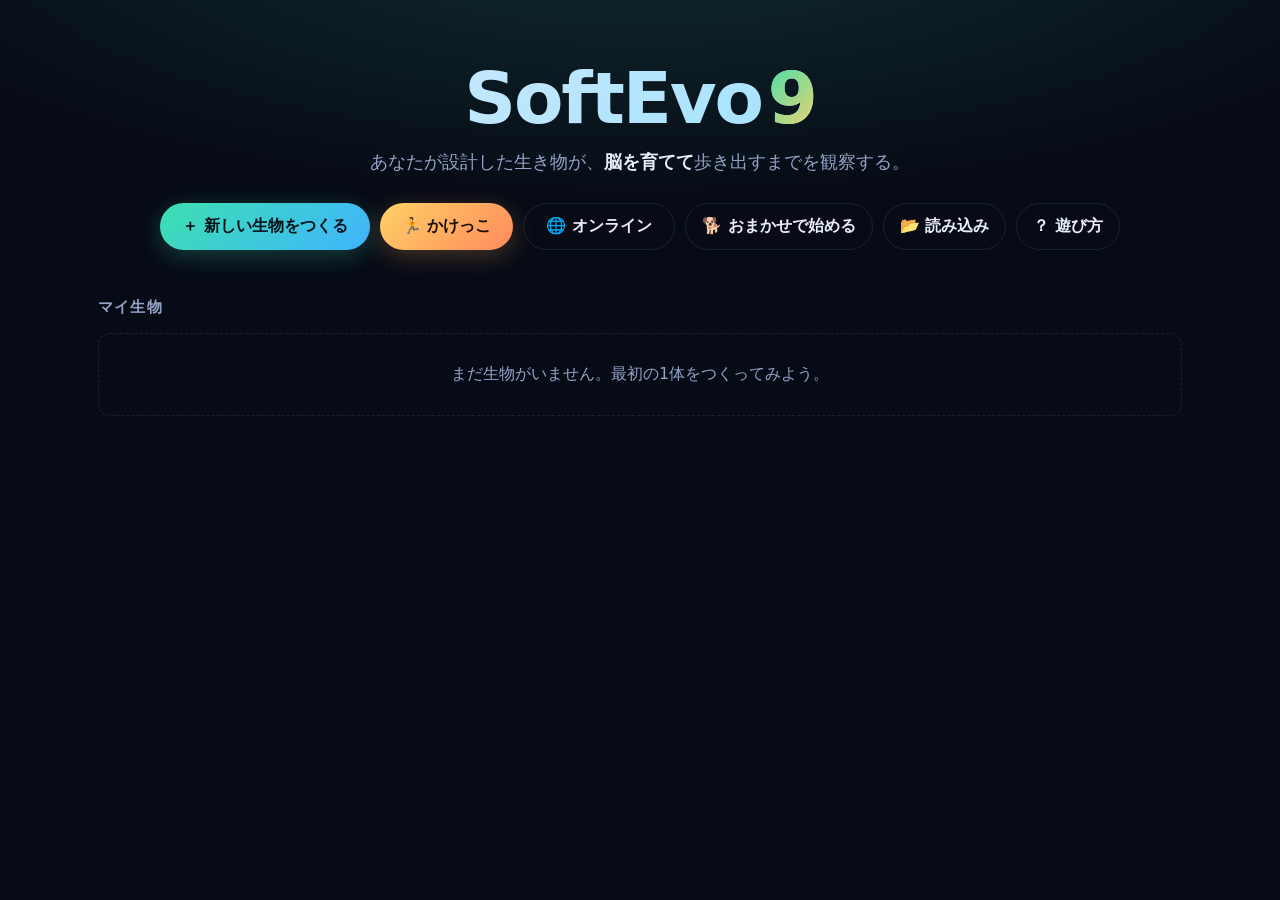
==== index.html @ b3bb11b8 "SoftEvo 9: softevo8 からすもう・つなひきを外し、かけっこだけに - 対戦 (Match)・特訓・昇段戦・受信箱・対戦感覚の入力を削除 - 闘技場はかけっこ専用、オンラインは公開・一" ====
<!doctype html>
<html lang="ja">
<meta charset="utf-8">
<meta name="viewport" content="width=device-width, initial-scale=1">
<title>SoftEvo</title>
<meta http-equiv="refresh" content="0; url=./softevo9/">
<link rel="canonical" href="./softevo9/">
<body style="background:#070b16;color:#e8eefc;font-family:system-ui,sans-serif;display:grid;place-items:center;min-height:100vh;margin:0">
<p><a href="./softevo9/" style="color:#3de0b0">SoftEvo 9 を開く →</a></p>
</body>
</html>
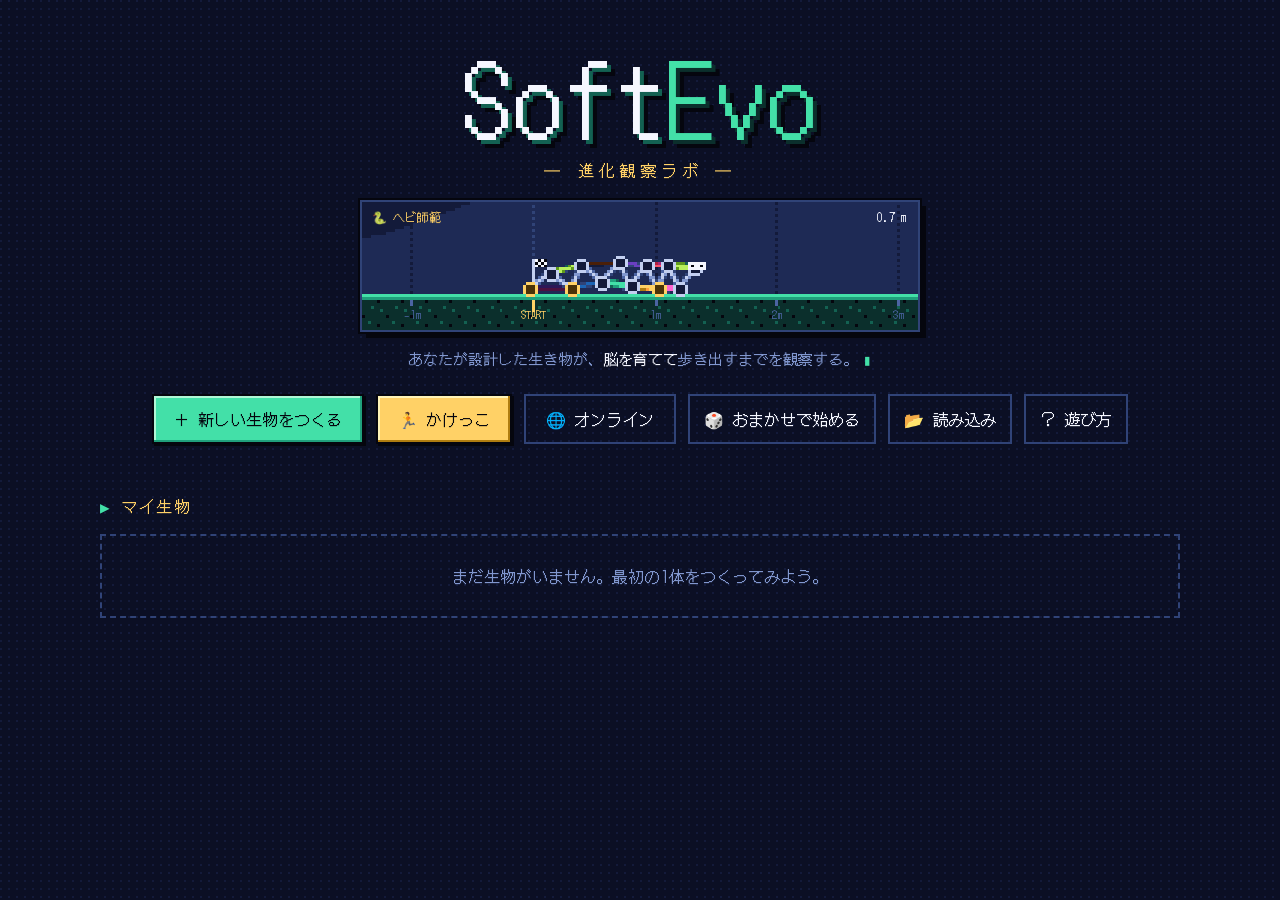
==== commit 43f23c94: "SoftEvo: ドット絵のレトロなゲームに作り替え、リポジトリ直下へ 見た目 - 独自の36色パレット (紺9段 + ティール・金・橙・青・桃・紫・赤・若草の明暗) - キャンバスは低解像度で描いて" ====
--- a/index.html
+++ b/index.html
@@ -1,11 +1,229 @@
-<!doctype html>
+<!DOCTYPE html>
 <html lang="ja">
-<meta charset="utf-8">
-<meta name="viewport" content="width=device-width, initial-scale=1">
-<title>SoftEvo</title>
-<meta http-equiv="refresh" content="0; url=./softevo9/">
-<link rel="canonical" href="./softevo9/">
-<body style="background:#070b16;color:#e8eefc;font-family:system-ui,sans-serif;display:grid;place-items:center;min-height:100vh;margin:0">
-<p><a href="./softevo9/" style="color:#3de0b0">SoftEvo 9 を開く →</a></p>
+<head>
+<meta charset="UTF-8">
+<meta name="viewport" content="width=device-width, initial-scale=1.0, viewport-fit=cover">
+<meta name="apple-mobile-web-app-capable" content="yes">
+<meta name="apple-mobile-web-app-status-bar-style" content="black">
+<meta name="theme-color" content="#0b0f24">
+<meta name="description" content="自分で設計した軟体生物が、ニューラルネットワークの脳を進化させて歩き出すまでを観察するシミュレータ">
+<title>SoftEvo — 進化観察ラボ</title>
+<link rel="manifest" href="manifest.json">
+<link rel="icon" href="icons/icon-192.png">
+<link rel="apple-touch-icon" href="icons/icon-192.png">
+<link rel="stylesheet" href="fonts/dotgothic16.css">
+<link rel="stylesheet" href="style.css">
+</head>
+<body data-screen="home">
+
+<!-- ═══════════════ ホーム ═══════════════ -->
+<div id="screen-home" class="screen active">
+  <header class="hero">
+    <h1 class="logo" aria-label="SoftEvo">Soft<span>Evo</span></h1>
+    <p class="logo-sub">― 進化観察ラボ ―</p>
+    <div class="home-demo"><canvas id="home-demo" aria-hidden="true"></canvas></div>
+    <p class="tagline">あなたが設計した生き物が、<b>脳を育てて</b>歩き出すまでを観察する。<span class="cursor">▮</span></p>
+    <div class="hero-actions">
+      <button id="btn-new" class="btn primary big">＋ 新しい生物をつくる</button>
+      <button id="btn-arena" class="btn gold big">🏃 かけっこ</button>
+      <button id="btn-online" class="btn ghost big">🌐 オンライン</button>
+      <button id="btn-quick" class="btn ghost">🎲 おまかせで始める</button>
+      <button id="btn-import" class="btn ghost">📂 読み込み</button>
+      <button id="btn-help" class="btn ghost">？ 遊び方</button>
+    </div>
+  </header>
+  <section class="home-list">
+    <h2>マイ生物</h2>
+    <p id="home-empty" class="empty">まだ生物がいません。最初の1体をつくってみよう。</p>
+    <div id="run-list" class="run-grid"></div>
+  </section>
+</div>
+
+<!-- ═══════════════ 設計 ═══════════════ -->
+<div id="screen-build" class="screen">
+  <header class="build-top">
+    <button id="build-home" class="icon-btn" title="ホームへ">←</button>
+    <input id="creature-name" maxlength="16" placeholder="名前" aria-label="生物の名前">
+    <div class="tool-group" id="tools">
+      <button data-tool="node" class="tool active" title="ノード (1)"><i class="ti ti-node"></i>ノード</button>
+      <button data-tool="bone" class="tool" title="骨 (2)"><i class="ti ti-bone"></i>骨</button>
+      <button data-tool="muscle" class="tool" title="筋肉 (3)"><i class="ti ti-muscle"></i>筋肉</button>
+      <button data-tool="erase" class="tool" title="消す (4)"><i class="ti">✕</i>消す</button>
+    </div>
+    <div class="tool-group">
+      <button id="btn-mirror" class="tool toggle active" title="左右対称">⇋<span class="lbl"> 対称</span></button>
+      <button id="btn-undo" class="tool" title="元に戻す">↶</button>
+      <button id="btn-redo" class="tool" title="やり直し">↷</button>
+      <button id="btn-fit" class="tool" title="全体表示">⤢</button>
+      <button id="btn-clear" class="tool" title="全消去">🗑</button>
+    </div>
+  </header>
+  <main class="build-main">
+    <canvas id="build-canvas"></canvas>
+    <div id="presets" class="presets"><span class="presets-label">プリセット</span></div>
+    <div id="build-hint" class="hint"></div>
+  </main>
+  <footer class="build-bottom">
+    <div class="build-left">
+      <div id="build-stats" class="build-stats"></div>
+      <div id="build-error" class="build-error"></div>
+    </div>
+    <details id="build-settings">
+      <summary>⚙ 進化の設定</summary>
+      <div id="build-settings-body" class="settings-body"></div>
+    </details>
+    <button id="btn-preview" class="btn ghost">🫨 試運転</button>
+    <button id="btn-evolve" class="btn primary big">▶ 進化スタート</button>
+  </footer>
+</div>
+
+<!-- ═══════════════ 進化ラボ ═══════════════ -->
+<div id="screen-lab" class="screen">
+  <header class="lab-top">
+    <button id="lab-home" class="icon-btn" title="保存してホームへ">🏠</button>
+    <div class="lab-title"><span id="lab-name"></span><small id="lab-sub"></small></div>
+    <div class="lab-stats">
+      <div class="stat"><b id="st-gen">0</b><small>世代</small></div>
+      <div class="stat gold"><b id="st-best">—</b><small id="st-best-label">最高記録</small></div>
+      <div class="stat"><b id="st-rate">—</b><small>世代/分</small></div>
+    </div>
+    <div class="seg" id="evo-mode" role="group" aria-label="進化の速さ">
+      <button data-mode="pause" title="一時停止 (Space)"><svg width="12" height="12" viewBox="0 0 12 12" aria-label="一時停止"><rect x="2" y="1" width="3" height="10" rx="1" fill="currentColor"/><rect x="7" y="1" width="3" height="10" rx="1" fill="currentColor"/></svg></button>
+      <button data-mode="watch" class="active" title="1世代ずつ再生と同期">▶<span class="lbl"> 観察</span></button>
+      <button data-mode="fast" title="裏で全力で進化">⏩<span class="lbl"> 高速</span></button>
+    </div>
+    <button id="lab-save" class="icon-btn" title="保存">💾</button>
+    <div class="menu-wrap">
+      <button id="lab-menu" class="icon-btn" title="メニュー">⋯</button>
+      <div id="lab-menu-pop" class="menu hidden">
+        <button id="m-rename">✎ 名前を変更</button>
+        <button id="m-edit">🔧 この体を改造して新しい実験</button>
+        <button id="m-export">⤓ ファイルに書き出し</button>
+        <button id="m-help">？ 遊び方</button>
+      </div>
+    </div>
+  </header>
+  <div id="evo-state" class="evo-state"></div>
+
+  <main class="lab-grid">
+    <section class="panel theater-panel">
+      <div class="th-stage">
+        <canvas id="theater"></canvas>
+        <div class="th-caption">
+          <div><span id="th-title">進化の準備中…</span> <span id="th-chip" class="chip hidden"></span></div>
+          <small id="th-sub"></small>
+          <button id="th-latest" class="latest-btn hidden"></button>
+        </div>
+        <div id="event-feed" class="event-feed"></div>
+        <div id="th-result" class="th-result"></div>
+        <div id="knock-badge" class="knock-badge hidden"><span></span><button>元に戻す</button></div>
+        <div class="th-progress"><div id="th-bar"></div></div>
+      </div>
+      <div class="th-controls">
+        <div class="seg small" id="view-mode">
+          <button data-view="live" class="active" title="常に最新のチャンピオン">最新</button>
+          <button data-view="pinned" title="推移グラフや物語で選んだ世代をくり返す">選択</button>
+          <button data-view="parade" title="節目の世代を並べて同時に走らせる">パレード</button>
+        </div>
+        <div class="seg small" id="play-speed">
+          <button data-speed="0.25" title="スロー">¼×</button>
+          <button data-speed="1" class="active">1×</button>
+          <button data-speed="2">2×</button>
+          <button data-speed="4">4×</button>
+        </div>
+        <button id="btn-ghosts" class="tool small toggle active" title="同世代のライバルを表示">👻</button>
+        <button id="btn-replay" class="tool small" title="最初から再生">↺</button>
+      </div>
+    </section>
+
+    <section class="panel brain-panel">
+      <div class="panel-head">
+        <h3>🧠 脳</h3>
+        <small id="brain-sub"></small>
+        <div class="seg small" id="brain-mode">
+          <button data-bm="activity" class="active">活動</button>
+          <button data-bm="weights">重み</button>
+          <button data-bm="mutation">変異</button>
+        </div>
+        <button id="brain-expand" class="tool small" title="拡大">⤢</button>
+      </div>
+      <div class="brain-wrap">
+        <canvas id="brain"></canvas>
+        <div id="neuron-card" class="neuron-card hidden">
+          <div class="nc-head"><b id="nc-title"></b><span id="nc-val" class="nc-val"></span><button id="nc-close" class="x">✕</button></div>
+          <canvas id="nc-spark"></canvas>
+          <p id="nc-desc"></p>
+          <div id="nc-links" class="nc-links"></div>
+          <button id="nc-knock" class="btn small danger-outline">🔪 ノックアウト</button>
+        </div>
+      </div>
+      <div id="brain-note" class="panel-note"></div>
+    </section>
+
+    <section class="panel tabs-panel">
+      <nav class="tabs">
+        <button data-tab="timeline" class="active">📈<span> 推移</span></button>
+        <button data-tab="gait">🎼<span> 歩容</span></button>
+        <button data-tab="clades">🌳<span> 系統</span></button>
+        <button data-tab="journal">📜<span> 物語</span></button>
+        <button data-tab="env">🌍<span> 環境</span></button>
+      </nav>
+      <div class="tab-body">
+        <div data-pane="timeline" class="pane active"><canvas id="timeline"></canvas></div>
+        <div data-pane="gait" class="pane"><canvas id="gait"></canvas></div>
+        <div data-pane="clades" class="pane"><canvas id="clades"></canvas></div>
+        <div data-pane="journal" class="pane scroll"><ol id="journal" class="journal"></ol></div>
+        <div data-pane="env" class="pane scroll" id="env-pane"></div>
+      </div>
+    </section>
+  </main>
+</div>
+
+<!-- ═══════════════ かけっこ ═══════════════ -->
+<div id="screen-arena" class="screen">
+  <header class="lab-top arena-top">
+    <button id="arena-home" class="icon-btn" title="ホームへ">←</button>
+    <div class="lab-title"><span>🏃 かけっこ</span><small id="arena-desc">同じ条件で横一列に並んで走る。体の設計と脳の完成度がそのまま出る。最大6体</small></div>
+  </header>
+  <main class="arena-grid">
+    <section class="panel arena-stage">
+      <div class="th-stage">
+        <canvas id="arena-canvas"></canvas>
+      </div>
+      <div class="arena-controls">
+        <button id="arena-start" class="btn primary">▶ スタート</button>
+        <div class="seg small" id="arena-speed">
+          <button data-speed="0.25" title="スロー">¼×</button>
+          <button data-speed="1" class="active">1×</button>
+          <button data-speed="2">2×</button>
+          <button data-speed="4">4×</button>
+        </div>
+        <button id="arena-ghosts" class="tool small toggle active" title="ほかのレーンの生物をゴーストで重ねる">👻</button>
+      </div>
+    </section>
+    <section class="panel arena-side">
+      <div class="panel-head"><h3>出場者</h3></div>
+      <div class="arena-side-body">
+        <div id="arena-entrants" class="entrants"></div>
+        <div id="arena-options"></div>
+        <div id="arena-result" class="arena-result"></div>
+      </div>
+    </section>
+  </main>
+</div>
+
+<!-- ═══════════════ オンライン ═══════════════ -->
+<div id="screen-online" class="screen">
+  <header class="lab-top online-top">
+    <button id="online-home" class="icon-btn" title="ホームへ">←</button>
+    <div class="lab-title"><span>🌐 オンライン</span><small>生物を公開して、みんなで一緒に走る</small></div>
+    <button id="online-name" class="btn ghost small"></button>
+    <button id="online-refresh" class="icon-btn" title="更新">↻</button>
+  </header>
+  <main id="online-body" class="online-body"></main>
+</div>
+
+<div id="toast" role="status"></div>
+<script type="module" src="js/app.js"></script>
 </body>
 </html>
--- a/fonts/dotgothic16.css
+++ b/fonts/dotgothic16.css
@@ -0,0 +1,985 @@
+/* DotGothic16 (SIL Open Font License 1.1 / fonts/OFL-DotGothic16.txt) — @fontsource/dotgothic16 から。必要な文字の分だけ読み込まれる */
+@font-face {
+  font-family: 'DotGothic16';
+  font-style: normal;
+  font-display: block;
+  font-weight: 400;
+  src: url(./dotgothic16-0-400-normal.woff2) format('woff2');
+  unicode-range: U+25ee8,U+25f23,U+25f5c,U+25fd4,U+25fe0,U+25ffb,U+2600c,U+26017,U+26060,U+260ed,U+26222,U+2626a,U+26270,U+26286,U+2634c,U+26402,U+2667e,U+266b0,U+2671d,U+268dd,U+268ea,U+26951,U+2696f,U+26999,U+269dd,U+26a1e,U+26a58,U+26a8c,U+26ab7,U+26aff,U+26c29,U+26c73,U+26c9e,U+26cdd,U+26e40,U+26e65,U+26f94,U+26ff6-26ff8,U+270f4,U+2710d,U+27139,U+273da-273db,U+273fe,U+27410,U+27449,U+27614-27615,U+27631,U+27684,U+27693,U+2770e,U+27723,U+27752,U+278b2,U+27985,U+279b4,U+27a84,U+27bb3,U+27bbe,U+27bc7,U+27c3c,U+27cb8,U+27d73,U+27da0,U+27e10,U+27eaf,U+27fb7,U+2808a,U+280bb,U+28277,U+28282,U+282f3,U+283cd,U+2840c,U+28455,U+284dc,U+2856b,U+285c8-285c9,U+286d7,U+286fa,U+28946,U+28949,U+2896b,U+28987-28988,U+289ba-289bb,U+28a1e,U+28a29,U+28a43,U+28a71,U+28a99,U+28acd,U+28add,U+28ae4,U+28bc1,U+28bef,U+28cdd,U+28d10,U+28d71,U+28dfb,U+28e0f,U+28e17,U+28e1f,U+28e36,U+28e89,U+28eeb,U+28ef6,U+28f32,U+28ff8,U+292a0,U+292b1,U+29490,U+295cf,U+2967f,U+296f0,U+29719,U+29750,U+29810,U+298c6,U+29a72,U+29d4b,U+29ddb,U+29e15,U+29e3d,U+29e49,U+29e8a,U+29ec4,U+29edb,U+29ee9,U+29fce,U+29fd7,U+2a01a,U+2a02f,U+2a082,U+2a0f9,U+2a190,U+2a2b2,U+2a38c,U+2a437,U+2a5f1,U+2a602,U+2a61a,U+2a6b2,U+2a9e6,U+2b746,U+2b751,U+2b753,U+2b75a,U+2b75c,U+2b765,U+2b776-2b777,U+2b77c,U+2b782,U+2b789,U+2b78b,U+2b78e,U+2b794,U+2b7ac,U+2b7af,U+2b7bd,U+2b7c9,U+2b7cf,U+2b7d2,U+2b7d8,U+2b7f0,U+2b80d,U+2b817,U+2b81a,U+2d544,U+2e278,U+2e569,U+2e6ea,U+2f804,U+2f80f,U+2f815,U+2f818,U+2f81a,U+2f822,U+2f828,U+2f82c,U+2f833,U+2f83f,U+2f846,U+2f852,U+2f862,U+2f86d,U+2f873,U+2f877,U+2f884,U+2f899-2f89a,U+2f8a6,U+2f8ac,U+2f8b2,U+2f8b6,U+2f8d3,U+2f8db-2f8dc,U+2f8e1,U+2f8e5,U+2f8ea,U+2f8ed,U+2f8fc,U+2f903,U+2f90b,U+2f90f,U+2f91a,U+2f920-2f921,U+2f945,U+2f947,U+2f96c,U+2f995,U+2f9d0,U+2f9de-2f9df,U+2f9f4;
+}
+@font-face {
+  font-family: 'DotGothic16';
+  font-style: normal;
+  font-display: block;
+  font-weight: 400;
+  src: url(./dotgothic16-1-400-normal.woff2) format('woff2');
+  unicode-range: U+1f235-1f23b,U+1f240-1f248,U+1f250-1f251,U+2000b,U+20089-2008a,U+200a2,U+200a4,U+200b0,U+200f5,U+20158,U+201a2,U+20213,U+2032b,U+20371,U+20381,U+203f9,U+2044a,U+20509,U+2053f,U+205b1,U+205d6,U+20611,U+20628,U+206ec,U+2074f,U+207c8,U+20807,U+2083a,U+208b9,U+2090e,U+2097c,U+20984,U+2099d,U+20a64,U+20ad3,U+20b1d,U+20b9f,U+20bb7,U+20d45,U+20d58,U+20de1,U+20e64,U+20e6d,U+20e95,U+20f5f,U+21201,U+2123d,U+21255,U+21274,U+2127b,U+212d7,U+212e4,U+212fd,U+2131b,U+21336,U+21344,U+213c4,U+2146d-2146e,U+215d7,U+21647,U+216b4,U+21706,U+21742,U+218bd,U+219c3,U+21a1a,U+21c56,U+21d2d,U+21d45,U+21d62,U+21d78,U+21d92,U+21d9c,U+21da1,U+21db7,U+21de0,U+21e33-21e34,U+21f1e,U+21f76,U+21ffa,U+2217b,U+22218,U+2231e,U+223ad,U+22609,U+226f3,U+2285b,U+228ab,U+2298f,U+22ab8,U+22b46,U+22b4f-22b50,U+22ba6,U+22c1d,U+22c24,U+22de1,U+22e42,U+22feb,U+231b6,U+231c3-231c4,U+231f5,U+23372,U+233cc,U+233d0,U+233d2-233d3,U+233d5,U+233da,U+233df,U+233e4,U+233fe,U+2344a-2344b,U+23451,U+23465,U+234e4,U+2355a,U+23594,U+235c4,U+23638-2363a,U+23647,U+2370c,U+2371c,U+2373f,U+23763-23764,U+237e7,U+237f1,U+237ff,U+23824,U+2383d,U+23a98,U+23c7f,U+23cbe,U+23cfe,U+23d00,U+23d0e,U+23d40,U+23dd3,U+23df9-23dfa,U+23f7e,U+2404b,U+24096,U+24103,U+241c6,U+241fe,U+242ee,U+243bc,U+243d0,U+24629,U+246a5,U+247f1,U+24896,U+248e9,U+24a4d,U+24b56,U+24b6f,U+24c16,U+24d14,U+24e04,U+24e0e,U+24e37,U+24e6a,U+24e8b,U+24ff2,U+2504a,U+25055,U+25122,U+251a9,U+251cd,U+251e5,U+2521e,U+2524c,U+2542e,U+2548e,U+254d9,U+2550e,U+255a7,U+2567f,U+25771,U+257a9,U+257b4,U+25874,U+259c4,U+259cc,U+259d4,U+25ad7,U+25ae3-25ae4,U+25af1,U+25bb2,U+25c4b,U+25c64,U+25da1,U+25e2e,U+25e56,U+25e62,U+25e65,U+25ec2,U+25ed8;
+}
+@font-face {
+  font-family: 'DotGothic16';
+  font-style: normal;
+  font-display: block;
+  font-weight: 400;
+  src: url(./dotgothic16-2-400-normal.woff2) format('woff2');
+  unicode-range: U+ffd7,U+ffda-ffdc,U+ffe0-ffe2,U+ffe4,U+ffe6,U+ffe8-ffee,U+1f100-1f10c,U+1f110-1f16c,U+1f170-1f1ac,U+1f200-1f202,U+1f210-1f234;
+}
+@font-face {
+  font-family: 'DotGothic16';
+  font-style: normal;
+  font-display: block;
+  font-weight: 400;
+  src: url(./dotgothic16-3-400-normal.woff2) format('woff2');
+  unicode-range: U+fa10,U+fa12-fa6d,U+fb00-fb04,U+fe10-fe19,U+fe30-fe42,U+fe44-fe52,U+fe54-fe66,U+fe68-fe6b,U+ff02,U+ff04,U+ff07,U+ff51,U+ff5b,U+ff5d,U+ff5f-ff60,U+ff66,U+ff69,U+ff87,U+ffa1-ffbe,U+ffc2-ffc7,U+ffca-ffcf,U+ffd2-ffd6;
+}
+@font-face {
+  font-family: 'DotGothic16';
+  font-style: normal;
+  font-display: block;
+  font-weight: 400;
+  src: url(./dotgothic16-4-400-normal.woff2) format('woff2');
+  unicode-range: U+f92d-f959,U+f95b-f9f2,U+f9f4-fa0b,U+fa0e-fa0f;
+}
+@font-face {
+  font-family: 'DotGothic16';
+  font-style: normal;
+  font-display: block;
+  font-weight: 400;
+  src: url(./dotgothic16-5-400-normal.woff2) format('woff2');
+  unicode-range: U+9e8b-9e8c,U+9e8e-9e8f,U+9e91-9e92,U+9e95-9e96,U+9e98,U+9e9b,U+9e9d-9e9e,U+9ea4-9ea5,U+9ea8-9eaa,U+9eac-9eb0,U+9eb3-9eb5,U+9eb8,U+9ebc-9ebf,U+9ec3,U+9ec6,U+9ec8,U+9ecb-9ecd,U+9ecf-9ed1,U+9ed4-9ed5,U+9ed8,U+9edb-9ee0,U+9ee4-9ee5,U+9ee7-9ee8,U+9eec-9ef2,U+9ef4-9ef9,U+9efb-9eff,U+9f02-9f03,U+9f07-9f09,U+9f0e-9f12,U+9f14-9f17,U+9f19-9f1b,U+9f1f-9f22,U+9f26,U+9f2a-9f2c,U+9f2f,U+9f31-9f32,U+9f34,U+9f37,U+9f39-9f3a,U+9f3c-9f3f,U+9f41,U+9f43-9f47,U+9f4a,U+9f4e-9f50,U+9f52-9f58,U+9f5a,U+9f5d-9f61,U+9f63,U+9f66-9f6a,U+9f6c-9f73,U+9f75-9f77,U+9f7a,U+9f7d,U+9f7f,U+9f8f-9f92,U+9f94-9f97,U+9f99,U+9f9c-9fa3,U+9fa5,U+9fb4,U+9fbc-9fc2,U+9fc4,U+9fc6,U+9fcc,U+f900-f92c;
+}
+@font-face {
+  font-family: 'DotGothic16';
+  font-style: normal;
+  font-display: block;
+  font-weight: 400;
+  src: url(./dotgothic16-6-400-normal.woff2) format('woff2');
+  unicode-range: U+9c3e,U+9c41,U+9c43-9c4a,U+9c4e-9c50,U+9c52-9c54,U+9c56,U+9c58,U+9c5a-9c61,U+9c63,U+9c65,U+9c67-9c6b,U+9c6d-9c6e,U+9c70,U+9c72,U+9c75-9c78,U+9c7a-9c7c,U+9ce6-9ce7,U+9ceb-9cec,U+9cf0,U+9cf2,U+9cf6-9cf7,U+9cf9,U+9d02-9d03,U+9d06-9d09,U+9d0b,U+9d0e,U+9d11-9d12,U+9d15,U+9d17-9d18,U+9d1b-9d1f,U+9d23,U+9d26,U+9d2a-9d2c,U+9d2f-9d30,U+9d32-9d34,U+9d3a,U+9d3c-9d3f,U+9d41-9d48,U+9d4a,U+9d50-9d54,U+9d59,U+9d5d-9d65,U+9d69-9d6c,U+9d6f-9d70,U+9d72-9d73,U+9d76-9d77,U+9d7a-9d7c,U+9d7e,U+9d83-9d84,U+9d86-9d87,U+9d89-9d8a,U+9d8d-9d8e,U+9d92-9d93,U+9d95-9d9a,U+9da1,U+9da4,U+9da9-9dac,U+9dae,U+9db1-9db2,U+9db5,U+9db8-9dbd,U+9dbf-9dc4,U+9dc6-9dc7,U+9dc9-9dca,U+9dcf,U+9dd3-9dd7,U+9dd9-9dda,U+9dde-9de0,U+9de3,U+9de5-9de7,U+9de9,U+9deb,U+9ded-9df0,U+9df3-9df4,U+9df8,U+9dfd-9dfe,U+9e02,U+9e07,U+9e0a,U+9e0d-9e0e,U+9e10-9e12,U+9e15-9e16,U+9e19-9e1f,U+9e75,U+9e79-9e7d,U+9e80-9e85,U+9e87-9e88;
+}
+@font-face {
+  font-family: 'DotGothic16';
+  font-style: normal;
+  font-display: block;
+  font-weight: 400;
+  src: url(./dotgothic16-7-400-normal.woff2) format('woff2');
+  unicode-range: U+9ae5-9ae7,U+9ae9,U+9aeb-9aec,U+9aee-9aef,U+9af1-9af5,U+9af7,U+9af9-9afb,U+9afd,U+9aff-9b06,U+9b08-9b09,U+9b0b-9b0e,U+9b10,U+9b12,U+9b16,U+9b18-9b1d,U+9b1f-9b20,U+9b22-9b23,U+9b25-9b2f,U+9b32-9b35,U+9b37,U+9b39-9b3b,U+9b3d,U+9b43-9b44,U+9b48,U+9b4b-9b4f,U+9b51,U+9b55-9b58,U+9b5b,U+9b5e,U+9b61,U+9b63,U+9b65-9b66,U+9b68,U+9b6a-9b6f,U+9b72-9b79,U+9b7f-9b80,U+9b83-9b87,U+9b89-9b8b,U+9b8d,U+9b8f-9b94,U+9b96-9b97,U+9b9a,U+9b9d-9ba0,U+9ba6-9ba7,U+9ba9-9baa,U+9bac,U+9bb0-9bb2,U+9bb4,U+9bb7-9bb9,U+9bbb-9bbc,U+9bbe-9bc1,U+9bc6-9bc8,U+9bca,U+9bce-9bd2,U+9bd4,U+9bd7-9bd8,U+9bdd,U+9bdf,U+9be1-9be5,U+9be7,U+9bea-9beb,U+9bee-9bf3,U+9bf5,U+9bf7-9bfa,U+9bfd,U+9bff-9c00,U+9c02,U+9c04,U+9c06,U+9c08-9c0d,U+9c0f-9c16,U+9c18-9c1e,U+9c21-9c2a,U+9c2d-9c32,U+9c35-9c37,U+9c39-9c3a,U+9c3d;
+}
+@font-face {
+  font-family: 'DotGothic16';
+  font-style: normal;
+  font-display: block;
+  font-weight: 400;
+  src: url(./dotgothic16-8-400-normal.woff2) format('woff2');
+  unicode-range: U+98eb,U+98ed-98ee,U+98f0-98f1,U+98f3,U+98f6,U+9902,U+9907-9909,U+9911-9912,U+9914-9918,U+991a-9922,U+9924,U+9926-9927,U+992b-992c,U+992e,U+9931-9935,U+9939-993e,U+9940-9942,U+9945-9949,U+994b-994e,U+9950-9952,U+9954-9955,U+9958-9959,U+995b-995c,U+995e-9960,U+9963,U+9997-9998,U+999b,U+999d-999f,U+99a3,U+99a5-99a6,U+99a8,U+99ad-99ae,U+99b0-99b2,U+99b5,U+99b9-99ba,U+99bc-99bd,U+99bf,U+99c1,U+99c3,U+99c8-99c9,U+99d1,U+99d3-99d5,U+99d8-99df,U+99e1-99e2,U+99e7,U+99ea-99ee,U+99f0-99f2,U+99f4-99f5,U+99f8-99f9,U+99fb-99fe,U+9a01-9a05,U+9a08,U+9a0a-9a0c,U+9a0f-9a11,U+9a16,U+9a1a,U+9a1e,U+9a20,U+9a22-9a24,U+9a27,U+9a2b,U+9a2d-9a2e,U+9a31,U+9a33,U+9a35-9a38,U+9a3e,U+9a40-9a45,U+9a47,U+9a4a-9a4e,U+9a51-9a52,U+9a54-9a58,U+9a5b,U+9a5d,U+9a5f,U+9a62,U+9a64-9a65,U+9a69-9a6c,U+9aaa,U+9aac-9ab0,U+9ab2,U+9ab4-9ab7,U+9ab9,U+9abb-9ac1,U+9ac3,U+9ac6,U+9ac8,U+9ace-9ad3,U+9ad5-9ad7,U+9adb-9adc,U+9ade-9ae0,U+9ae2-9ae4;
+}
+@font-face {
+  font-family: 'DotGothic16';
+  font-style: normal;
+  font-display: block;
+  font-weight: 400;
+  src: url(./dotgothic16-9-400-normal.woff2) format('woff2');
+  unicode-range: U+971d,U+9721-9724,U+9728,U+972a,U+9730-9731,U+9733,U+9736,U+9738-9739,U+973b,U+973d-973e,U+9741-9744,U+9746-974a,U+974d-974f,U+9751,U+9755,U+9757-9758,U+975a-975c,U+9760-9761,U+9763-9764,U+9766-9768,U+976a-976b,U+976e,U+9771,U+9773,U+9776-977d,U+977f-9781,U+9785-9786,U+9789,U+978b,U+978f-9790,U+9795-9797,U+9799-979a,U+979c,U+979e-97a0,U+97a2-97a3,U+97a6,U+97a8,U+97ab-97ac,U+97ae,U+97b1-97b6,U+97b8-97ba,U+97bc,U+97be-97bf,U+97c1,U+97c3-97ce,U+97d0-97d1,U+97d4,U+97d7-97d9,U+97db-97de,U+97e0-97e1,U+97e4,U+97e6,U+97ed-97ef,U+97f1-97f2,U+97f4-97f8,U+97fa,U+9804,U+9807,U+980a,U+980c-980f,U+9814,U+9816-9817,U+9819-981a,U+981c,U+981e,U+9820-9821,U+9823-9826,U+982b,U+982e-9830,U+9832-9835,U+9837,U+9839,U+983d-983e,U+9844,U+9846-9847,U+984a-984b,U+984f,U+9851-9853,U+9856-9857,U+9859-985b,U+9862-9863,U+9865-9866,U+986a-986c,U+986f-9871,U+9873-9875,U+98aa-98ab,U+98ad-98ae,U+98b0-98b1,U+98b4,U+98b6-98b8,U+98ba-98bc,U+98bf,U+98c2-98c8,U+98cb-98cc,U+98ce,U+98dc,U+98de,U+98e0-98e1,U+98e3,U+98e5-98e7,U+98e9-98ea;
+}
+@font-face {
+  font-family: 'DotGothic16';
+  font-style: normal;
+  font-display: block;
+  font-weight: 400;
+  src: url(./dotgothic16-10-400-normal.woff2) format('woff2');
+  unicode-range: U+944a,U+944c,U+9452-9453,U+9455,U+9459-945c,U+945e-9463,U+9468,U+946a-946b,U+946d-9472,U+9475,U+9477,U+947c-947f,U+9481,U+9483-9485,U+9578-9579,U+957e-957f,U+9582,U+9584,U+9586-9588,U+958a,U+958c-958f,U+9592,U+9594,U+9596,U+9598-9599,U+959d-95a1,U+95a4,U+95a6-95a9,U+95ab-95ad,U+95b1,U+95b4,U+95b6,U+95b9-95bf,U+95c3,U+95c6,U+95c8-95cd,U+95d0-95d6,U+95d9-95da,U+95dc-95e2,U+95e4-95e6,U+95e8,U+961d-961e,U+9621-9622,U+9624-9626,U+9628,U+962c,U+962e-962f,U+9631,U+9633-9634,U+9637-963a,U+963c-963d,U+9641-9642,U+964b-964c,U+964f,U+9652,U+9654,U+9656-9658,U+965c-965f,U+9661,U+9666,U+966a,U+966c,U+966e,U+9672,U+9674,U+9677,U+967b-967c,U+967e-967f,U+9681-9684,U+9689,U+968b,U+968d,U+9691,U+9695-9698,U+969a,U+969d,U+969f,U+96a4-96aa,U+96ae-96b4,U+96b6,U+96b8-96bb,U+96bd,U+96c1,U+96c9-96cb,U+96cd-96ce,U+96d2,U+96d5-96d6,U+96d8-96da,U+96dc-96df,U+96e9,U+96ef,U+96f1,U+96f9-96fa,U+9702-9706,U+9708-9709,U+970d-970f,U+9711,U+9713-9714,U+9716,U+9719-971b;
+}
+@font-face {
+  font-family: 'DotGothic16';
+  font-style: normal;
+  font-display: block;
+  font-weight: 400;
+  src: url(./dotgothic16-11-400-normal.woff2) format('woff2');
+  unicode-range: U+92bc-92bd,U+92bf-92c3,U+92c5-92c8,U+92cb-92d0,U+92d2-92d3,U+92d5,U+92d7-92d9,U+92dc-92dd,U+92df-92e1,U+92e3-92e5,U+92e7-92ea,U+92ec,U+92ee,U+92f0,U+92f2,U+92f7-92fb,U+92ff-9300,U+9302,U+9304,U+9308,U+930d,U+930f-9311,U+9314-9315,U+9318-931a,U+931c-931f,U+9321-9325,U+9327-932b,U+932e,U+9333-9337,U+933a-933b,U+9344,U+9347-934a,U+934d,U+9350-9352,U+9354-9358,U+935a,U+935c,U+935e,U+9360,U+9364-9365,U+9367,U+9369-936d,U+936f-9371,U+9373-9374,U+9376,U+937a,U+937d-9382,U+9388,U+938a-938b,U+938d,U+938f,U+9392,U+9394-9395,U+9397-9398,U+939a-939b,U+939e,U+93a1,U+93a3-93a4,U+93a6,U+93a8-93a9,U+93ab-93ad,U+93b0,U+93b4-93b6,U+93b9-93bb,U+93c1,U+93c3-93cd,U+93d0-93d1,U+93d3,U+93d6-93d9,U+93dc-93df,U+93e2,U+93e4-93e8,U+93f1,U+93f5,U+93f7-93fb,U+93fd,U+9401-9404,U+9407-9409,U+940d-9410,U+9413-9417,U+9419-941a,U+941f,U+9421,U+942b,U+942e-942f,U+9431-9434,U+9436,U+9438,U+943a-943b,U+943d,U+943f,U+9441,U+9443-9445,U+9448;
+}
+@font-face {
+  font-family: 'DotGothic16';
+  font-style: normal;
+  font-display: block;
+  font-weight: 400;
+  src: url(./dotgothic16-12-400-normal.woff2) format('woff2');
+  unicode-range: U+9143,U+9146-914c,U+914f,U+9153,U+9156-915b,U+9161,U+9163-9165,U+9167,U+9169,U+916d,U+9172-9174,U+9179-917b,U+9181-9183,U+9185-9187,U+9189-918b,U+918e,U+9191,U+9193-9195,U+9197-9198,U+919e,U+91a1-91a2,U+91a6,U+91a8,U+91aa-91b6,U+91ba-91bd,U+91bf-91c6,U+91c9,U+91cb,U+91d0,U+91d3-91d4,U+91d6-91d7,U+91d9-91db,U+91de-91df,U+91e1,U+91e4-91e6,U+91e9-91ea,U+91ec-91f1,U+91f5-91f7,U+91f9,U+91fb-91fd,U+91ff-9201,U+9204-9207,U+9209-920a,U+920c,U+920e,U+9210-9218,U+921c-921e,U+9223-9226,U+9228-9229,U+922c,U+922e-9230,U+9233,U+9235-923a,U+923c,U+923e-9240,U+9242-9243,U+9245-924b,U+924d-9251,U+9256-925a,U+925c-925e,U+9260-9261,U+9264-9269,U+926e-9270,U+9275-9279,U+927b-927f,U+9288-928a,U+928d-928e,U+9291-9293,U+9295-9297,U+9299,U+929b-929c,U+929f-92a0,U+92a4-92a5,U+92a7-92a8,U+92ab,U+92af,U+92b2-92b3,U+92b6-92bb;
+}
+@font-face {
+  font-family: 'DotGothic16';
+  font-style: normal;
+  font-display: block;
+  font-weight: 400;
+  src: url(./dotgothic16-13-400-normal.woff2) format('woff2');
+  unicode-range: U+8f52-8f55,U+8f57-8f58,U+8f5c-8f5e,U+8f61-8f66,U+8f9c-8f9d,U+8f9f-8fa2,U+8fa4-8fa8,U+8fad-8faf,U+8fb4-8fb8,U+8fbe,U+8fc0-8fc2,U+8fc6,U+8fc8,U+8fca-8fcb,U+8fcd,U+8fd0,U+8fd2-8fd3,U+8fd5,U+8fda,U+8fe0,U+8fe2-8fe5,U+8fe8-8fea,U+8fed-8fef,U+8ff1,U+8ff4-8ff6,U+8ff8-8ffb,U+8ffe,U+9002,U+9004-9005,U+9008,U+900b-900e,U+9011,U+9013,U+9015-9016,U+9018,U+901b,U+901e,U+9021,U+9027-902a,U+902c-902d,U+902f,U+9033-9037,U+9039,U+903c,U+903e-903f,U+9041,U+9043-9044,U+9049,U+904c,U+904f-9052,U+9056,U+9058,U+905b-905e,U+9062,U+9066-9068,U+906c,U+906f-9070,U+9072,U+9074,U+9076,U+9079,U+9080-9083,U+9085,U+9087-9088,U+908b-908c,U+908e-9090,U+9095,U+9097-9099,U+909b,U+90a0-90a2,U+90a5,U+90a8,U+90af-90b6,U+90bd-90be,U+90c3-90c5,U+90c7-90c9,U+90cc,U+90d2,U+90d5,U+90d7-90d9,U+90db-90df,U+90e2,U+90e4-90e5,U+90eb,U+90ef-90f0,U+90f2,U+90f4,U+90f6,U+90fe-9100,U+9102,U+9104-9106,U+9108,U+910d,U+9110,U+9112,U+9114-911a,U+911c,U+911e,U+9120,U+9122-9123,U+9125,U+9127,U+9129,U+912d-9132,U+9134,U+9136-9137,U+9139-913a,U+913c-913d;
+}
+@font-face {
+  font-family: 'DotGothic16';
+  font-style: normal;
+  font-display: block;
+  font-weight: 400;
+  src: url(./dotgothic16-14-400-normal.woff2) format('woff2');
+  unicode-range: U+8dc0,U+8dc2,U+8dc5-8dc8,U+8dca-8dcc,U+8dce-8dcf,U+8dd1,U+8dd4-8dd7,U+8dd9-8ddb,U+8ddf,U+8de3-8de5,U+8de7,U+8dea-8dec,U+8df0-8df2,U+8df4,U+8dfc-8dfd,U+8dff,U+8e01,U+8e04-8e06,U+8e08-8e09,U+8e0b-8e0c,U+8e10-8e11,U+8e14,U+8e16,U+8e1d-8e23,U+8e26-8e27,U+8e30-8e31,U+8e33-8e39,U+8e3d,U+8e40-8e42,U+8e44,U+8e47-8e50,U+8e54-8e55,U+8e59,U+8e5b-8e64,U+8e69,U+8e6c-8e6d,U+8e6f-8e72,U+8e75-8e77,U+8e79-8e7c,U+8e81-8e85,U+8e89,U+8e8b,U+8e90-8e95,U+8e98-8e9b,U+8e9d-8e9e,U+8ea1-8ea2,U+8ea7,U+8ea9-8eaa,U+8eac-8eb1,U+8eb3,U+8eb5-8eb6,U+8eba-8ebb,U+8ebe,U+8ec0-8ec1,U+8ec3-8ec8,U+8ecb,U+8ecf,U+8ed1,U+8ed4,U+8edb-8edc,U+8ee3,U+8ee8,U+8eeb,U+8eed-8eee,U+8ef0-8ef1,U+8ef7,U+8ef9-8efc,U+8efe,U+8f00,U+8f02,U+8f05,U+8f07-8f08,U+8f0a,U+8f0f-8f10,U+8f12-8f13,U+8f15-8f19,U+8f1b-8f1c,U+8f1e-8f21,U+8f23,U+8f25-8f28,U+8f2b-8f2f,U+8f33-8f37,U+8f39-8f3b,U+8f3e,U+8f40-8f43,U+8f45-8f47,U+8f49-8f4a,U+8f4c-8f4f,U+8f51;
+}
+@font-face {
+  font-family: 'DotGothic16';
+  font-style: normal;
+  font-display: block;
+  font-weight: 400;
+  src: url(./dotgothic16-15-400-normal.woff2) format('woff2');
+  unicode-range: U+8b2d,U+8b30,U+8b37,U+8b3c,U+8b3e,U+8b41-8b46,U+8b48-8b49,U+8b4c-8b4f,U+8b51-8b54,U+8b56,U+8b59,U+8b5b,U+8b5e-8b5f,U+8b63,U+8b69,U+8b6b-8b6d,U+8b6f,U+8b71,U+8b74,U+8b76,U+8b78-8b79,U+8b7c-8b81,U+8b84-8b85,U+8b8a-8b8f,U+8b92-8b96,U+8b99-8b9a,U+8b9c-8ba0,U+8c38-8c3a,U+8c3d-8c3f,U+8c41,U+8c45,U+8c47-8c49,U+8c4b-8c4c,U+8c4e-8c51,U+8c53-8c55,U+8c57-8c59,U+8c5b,U+8c5d,U+8c62-8c64,U+8c66,U+8c68-8c69,U+8c6b-8c6d,U+8c73,U+8c75-8c76,U+8c78,U+8c7a-8c7c,U+8c7e,U+8c82,U+8c85-8c87,U+8c89-8c8b,U+8c8d-8c8e,U+8c90,U+8c92-8c94,U+8c98-8c99,U+8c9b-8c9c,U+8c9f,U+8ca4,U+8cad-8cae,U+8cb2-8cb3,U+8cb6,U+8cb9-8cba,U+8cbd,U+8cc1-8cc2,U+8cc4-8cc6,U+8cc8-8cc9,U+8ccb,U+8ccd-8ccf,U+8cd2,U+8cd5-8cd6,U+8cd9-8cda,U+8cdd,U+8ce1,U+8ce3-8ce4,U+8ce6,U+8ce8,U+8cec,U+8cef-8cf2,U+8cf4-8cf5,U+8cf7-8cf8,U+8cfa-8cfb,U+8cfd-8cff,U+8d01,U+8d03-8d04,U+8d07,U+8d09-8d0b,U+8d0d-8d10,U+8d12-8d14,U+8d16-8d17,U+8d1b-8d1d,U+8d65,U+8d67,U+8d69,U+8d6b-8d6e,U+8d71,U+8d73,U+8d76,U+8d7f,U+8d81-8d82,U+8d84,U+8d88,U+8d8d,U+8d90-8d91,U+8d95,U+8d99,U+8d9e-8da0,U+8da6,U+8da8,U+8dab-8dac,U+8daf,U+8db2,U+8db5,U+8db7,U+8db9-8dbc,U+8dbe;
+}
+@font-face {
+  font-family: 'DotGothic16';
+  font-style: normal;
+  font-display: block;
+  font-weight: 400;
+  src: url(./dotgothic16-16-400-normal.woff2) format('woff2');
+  unicode-range: U+8973-8975,U+8977,U+897a-897e,U+8980,U+8983,U+8988-898a,U+898d,U+8990,U+8993-8995,U+8998,U+899b-899c,U+899f-89a1,U+89a5-89a6,U+89a9,U+89ac,U+89af-89b0,U+89b2,U+89b4-89b7,U+89ba,U+89bc-89bd,U+89bf-89c1,U+89d4-89d8,U+89da,U+89dc-89dd,U+89e5,U+89e7,U+89e9,U+89eb,U+89ed,U+89f1,U+89f3-89f4,U+89f6,U+89f8-89f9,U+89fd,U+89ff,U+8a01,U+8a04-8a05,U+8a07,U+8a0c,U+8a0f-8a12,U+8a14-8a16,U+8a1b,U+8a1d-8a1e,U+8a20-8a22,U+8a24-8a26,U+8a2b-8a2c,U+8a2f,U+8a35-8a37,U+8a3b,U+8a3d-8a3e,U+8a40-8a41,U+8a43,U+8a45-8a49,U+8a4d-8a4e,U+8a51-8a54,U+8a56-8a58,U+8a5b-8a5d,U+8a61-8a62,U+8a65,U+8a67,U+8a6c-8a6d,U+8a75-8a77,U+8a79-8a7c,U+8a7e-8a80,U+8a82-8a86,U+8a8b,U+8a8f-8a92,U+8a96-8a97,U+8a99-8a9a,U+8a9f,U+8aa1,U+8aa3,U+8aa5-8aaa,U+8aae-8aaf,U+8ab3,U+8ab6-8ab7,U+8abb-8abc,U+8abe,U+8ac2-8ac4,U+8ac6,U+8ac8-8aca,U+8acc-8acd,U+8ad0-8ad1,U+8ad3-8ad5,U+8ad7,U+8ada-8ae2,U+8ae4,U+8ae7,U+8aeb-8aec,U+8aee,U+8af0-8af1,U+8af3-8af7,U+8afa,U+8afc,U+8aff,U+8b01-8b02,U+8b04-8b07,U+8b0a-8b0d,U+8b0f-8b11,U+8b14,U+8b16,U+8b1a,U+8b1c,U+8b1e-8b20,U+8b26,U+8b28,U+8b2b-8b2c;
+}
+@font-face {
+  font-family: 'DotGothic16';
+  font-style: normal;
+  font-display: block;
+  font-weight: 400;
+  src: url(./dotgothic16-17-400-normal.woff2) format('woff2');
+  unicode-range: U+87e2-87e6,U+87ea-87ed,U+87ef,U+87f1,U+87f3,U+87f5-87f8,U+87fa-87fb,U+87fe-87ff,U+8801,U+8803,U+8805-8807,U+8809-880b,U+880d-8816,U+8818-881c,U+881e-881f,U+8821-8822,U+8827-8828,U+882d-882e,U+8830-8832,U+8835-8836,U+8839-883c,U+8841-8845,U+8848-884b,U+884d-884e,U+8851-8852,U+8855-8856,U+8858-885a,U+885c,U+885e-8860,U+8862,U+8864,U+8869,U+886b,U+886e-886f,U+8871-8872,U+8875,U+8877,U+8879,U+887b,U+887d-887e,U+8880-8882,U+8888,U+888d,U+8892,U+8897-889c,U+889e-88a0,U+88a2,U+88a4,U+88a8,U+88aa,U+88ae,U+88b0-88b1,U+88b5,U+88b7,U+88ba,U+88bc-88c0,U+88c3-88c4,U+88c6,U+88ca-88ce,U+88d1-88d4,U+88d8-88d9,U+88db,U+88dd-88e1,U+88e7-88e8,U+88ef-88f2,U+88f4-88f5,U+88f7,U+88f9,U+88fc,U+8901-8902,U+8904,U+8906,U+890a,U+890c-890f,U+8913,U+8915-8916,U+8918-891a,U+891c-891e,U+8920,U+8925-8928,U+892a-892b,U+8930-8932,U+8935-893b,U+893e,U+8940-8946,U+8949,U+894c-894d,U+894f,U+8952,U+8956-8957,U+895a-895c,U+895e,U+8960-8964,U+8966,U+896a-896b,U+896d-8970;
+}
+@font-face {
+  font-family: 'DotGothic16';
+  font-style: normal;
+  font-display: block;
+  font-weight: 400;
+  src: url(./dotgothic16-18-400-normal.woff2) format('woff2');
+  unicode-range: U+8655-8659,U+865b,U+865d-8664,U+8667,U+8669,U+866c,U+866f,U+8671,U+8675-8677,U+867a-867b,U+867d,U+8687-8689,U+868b-868d,U+8691,U+8693,U+8695-8696,U+8698,U+869a,U+869c-869d,U+86a1,U+86a3-86a4,U+86a6-86ab,U+86ad,U+86af-86b1,U+86b3-86b9,U+86bf-86c1,U+86c3-86c6,U+86c9,U+86cb,U+86ce,U+86d1-86d2,U+86d4-86d5,U+86d7,U+86da,U+86dc,U+86de-86e0,U+86e3-86e7,U+86e9,U+86ec-86ed,U+86ef,U+86f8-86fe,U+8700,U+8703-870b,U+870d-8714,U+8719-871a,U+871e-871f,U+8721-8723,U+8725,U+8728-8729,U+872e-872f,U+8731-8732,U+8734,U+8737,U+8739-8740,U+8743,U+8745,U+8749,U+874b-874e,U+8751,U+8753,U+8755,U+8757-8759,U+875d,U+875f-8761,U+8763-8766,U+8768,U+876a,U+876e-876f,U+8771-8772,U+8774,U+8778,U+877b-877c,U+877f,U+8782-8789,U+878b-878c,U+878e,U+8790,U+8793,U+8795,U+8797-8799,U+879e-87a0,U+87a2-87a3,U+87a7,U+87ab-87af,U+87b1,U+87b3,U+87b5,U+87bb,U+87bd-87c1,U+87c4,U+87c6-87cb,U+87ce,U+87d0,U+87d2,U+87d5-87d6,U+87d9-87da,U+87dc,U+87df-87e0;
+}
+@font-face {
+  font-family: 'DotGothic16';
+  font-style: normal;
+  font-display: block;
+  font-weight: 400;
+  src: url(./dotgothic16-19-400-normal.woff2) format('woff2');
+  unicode-range: U+84b4,U+84b9-84bb,U+84bd-84c2,U+84c6-84ca,U+84cc-84d1,U+84d3,U+84d6,U+84d9-84da,U+84dc,U+84e7,U+84ea,U+84ec,U+84ef-84f2,U+84f4,U+84f7,U+84fa-84fd,U+84ff-8500,U+8502-8503,U+8506-8507,U+850c,U+850e,U+8510,U+8514-8515,U+8517-8518,U+851a-851c,U+851e-851f,U+8521-8525,U+8527,U+852a-852c,U+852f,U+8532-8534,U+8536,U+853e-8541,U+8543,U+8546,U+8548,U+854a-854b,U+854f-8553,U+8555-855a,U+855c-8564,U+8569-856b,U+856d,U+856f,U+8577,U+8579-857b,U+857d-8581,U+8585-8586,U+8588-858c,U+858f-8591,U+8593,U+8597-8598,U+859b-859d,U+859f-85a0,U+85a2,U+85a4-85a5,U+85a7-85a8,U+85ad-85b0,U+85b4,U+85b6-85ba,U+85bc-85bf,U+85c1-85c2,U+85c7,U+85c9-85cb,U+85ce-85d0,U+85d5,U+85d8-85da,U+85dc,U+85df-85e1,U+85e5-85e6,U+85e8,U+85ed,U+85f3-85f4,U+85f6-85f7,U+85f9-85fa,U+85fc,U+85fe-8600,U+8602,U+8604-8606,U+860a-860b,U+860d-860e,U+8610-8613,U+8616-861b,U+861e,U+8621-8622,U+8624,U+8627,U+8629,U+862f-8630,U+8636,U+8638-863a,U+863c-863d,U+863f-8642,U+8646,U+864d,U+8652-8654;
+}
+@font-face {
+  font-family: 'DotGothic16';
+  font-style: normal;
+  font-display: block;
+  font-weight: 400;
+  src: url(./dotgothic16-20-400-normal.woff2) format('woff2');
+  unicode-range: U+82e8,U+82ea,U+82ed,U+82ef,U+82f3-82f4,U+82f6-82f7,U+82f9,U+82fb,U+82fd-82fe,U+8300-8301,U+8303,U+8306-8308,U+830a-830c,U+8316-8318,U+831b,U+831d-831f,U+8321-8323,U+832b-8335,U+8337,U+833a,U+833c-833d,U+8340,U+8342-8347,U+834a,U+834d-8351,U+8353-8357,U+835a,U+8362-8363,U+8370,U+8373,U+8375,U+8378,U+837c-837d,U+837f-8380,U+8382,U+8384-8387,U+838a,U+838d-838e,U+8392-8396,U+8398-83a0,U+83a2,U+83a6-83ad,U+83b1,U+83b5,U+83bd-83c1,U+83c7,U+83c9,U+83ce-83d1,U+83d4,U+83d6,U+83d8,U+83dd,U+83df-83e1,U+83e5,U+83e8,U+83ea-83eb,U+83f0,U+83f2,U+83f4,U+83f6-83f9,U+83fb-83fd,U+8401,U+8403-8404,U+8406-8407,U+840a-840b,U+840d,U+840f,U+8411,U+8413,U+8415,U+8417,U+8419,U+8420,U+8422,U+842a,U+842f,U+8431,U+8435,U+8438-8439,U+843c,U+8445-8448,U+844a,U+844d-844f,U+8451-8452,U+8456,U+8458-845a,U+845c,U+845f-8462,U+8464-8467,U+8469-846b,U+846d-8470,U+8473-8474,U+8476-847a,U+847c-847d,U+8481-8482,U+8484-8485,U+848b,U+8490,U+8492-8493,U+8495,U+8497,U+849c,U+849e-849f,U+84a1,U+84a6,U+84a8-84aa,U+84ad,U+84af,U+84b1;
+}
+@font-face {
+  font-family: 'DotGothic16';
+  font-style: normal;
+  font-display: block;
+  font-weight: 400;
+  src: url(./dotgothic16-21-400-normal.woff2) format('woff2');
+  unicode-range: U+814a,U+814c,U+8151-8153,U+8157,U+815f-8161,U+8165-8169,U+816d-816f,U+8171,U+8173-8174,U+8177,U+8180-8186,U+8188,U+818a-818b,U+818e,U+8190,U+8193,U+8195-8196,U+8198,U+819b,U+819e,U+81a0,U+81a2,U+81a4,U+81a9,U+81ae,U+81b0,U+81b2,U+81b4-81b5,U+81b8,U+81ba-81bb,U+81bd-81be,U+81c0-81c3,U+81c5-81c6,U+81c8-81cb,U+81cd-81cf,U+81d1,U+81d5-81db,U+81dd-81e1,U+81e4-81e5,U+81e7,U+81eb-81ec,U+81ef-81f2,U+81f5-81f6,U+81f8-81fb,U+81fd-8205,U+8209-820b,U+820d,U+820f,U+8212-8214,U+8216,U+8219-821d,U+8221-8222,U+8228-8229,U+822b,U+822e,U+8232-8235,U+8237-8238,U+823a,U+823c,U+8240,U+8243-8246,U+8249,U+824b,U+824e-824f,U+8251,U+8256-825a,U+825c-825d,U+825f-8260,U+8262-8264,U+8267-8268,U+826a-826b,U+826d-826e,U+8271,U+8274,U+8277,U+8279,U+827b,U+827d-8281,U+8283-8284,U+8287,U+8289-828a,U+828d-828e,U+8291-8294,U+8296,U+8298-829b,U+829f-82a1,U+82a3-82a4,U+82a7-82ac,U+82ae,U+82b0,U+82b2,U+82b4,U+82b7,U+82ba-82bc,U+82be-82bf,U+82c5-82c6,U+82d0,U+82d2-82d3,U+82d5,U+82d9-82da,U+82dc,U+82de-82e4,U+82e7;
+}
+@font-face {
+  font-family: 'DotGothic16';
+  font-style: normal;
+  font-display: block;
+  font-weight: 400;
+  src: url(./dotgothic16-22-400-normal.woff2) format('woff2');
+  unicode-range: U+7f77-7f79,U+7f7d-7f80,U+7f82-7f83,U+7f86-7f88,U+7f8b-7f8d,U+7f8f-7f91,U+7f94,U+7f96-7f97,U+7f9a,U+7f9c-7f9d,U+7fa1-7fa3,U+7fa6,U+7faa,U+7fad-7faf,U+7fb2,U+7fb4,U+7fb6,U+7fb8-7fb9,U+7fbc,U+7fbf-7fc0,U+7fc3,U+7fc5-7fc6,U+7fc8,U+7fca,U+7fce-7fcf,U+7fd5,U+7fdb,U+7fdf,U+7fe1,U+7fe3,U+7fe5-7fe6,U+7fe8-7fe9,U+7feb-7fec,U+7fee-7ff0,U+7ff2-7ff3,U+7ff9-7ffa,U+7ffd-7fff,U+8002,U+8004,U+8006-8008,U+800a-800f,U+8011-8014,U+8016,U+8018-8019,U+801c-8021,U+8024,U+8026,U+8028,U+802c,U+802e,U+8030,U+8034-8035,U+8037,U+8039-8040,U+8043-8044,U+8046,U+804a,U+8052,U+8058,U+805a,U+805f-8060,U+8062,U+8064,U+8066,U+8068,U+806d,U+806f-8073,U+8075-8076,U+8079,U+807b,U+807d-8081,U+8084-8088,U+808b,U+808e,U+8093,U+8099-809a,U+809c,U+809e,U+80a4,U+80a6-80a7,U+80ab-80ad,U+80b1,U+80b8-80b9,U+80c4-80c5,U+80c8,U+80ca,U+80cd,U+80cf,U+80d2,U+80d4-80db,U+80dd,U+80e0,U+80e4-80e6,U+80ed-80f3,U+80f5-80f7,U+80f9-80fc,U+80fe,U+8101,U+8103,U+8109,U+810b,U+810d,U+8116-8118,U+811b-811c,U+811e,U+8120,U+8123-8124,U+8127,U+8129,U+812b-812c,U+812f-8130,U+8135,U+8139-813a,U+813c-813e,U+8141,U+8145-8147;
+}
+@font-face {
+  font-family: 'DotGothic16';
+  font-style: normal;
+  font-display: block;
+  font-weight: 400;
+  src: url(./dotgothic16-23-400-normal.woff2) format('woff2');
+  unicode-range: U+7d57,U+7d59-7d5d,U+7d63,U+7d65,U+7d67,U+7d6a,U+7d6e,U+7d70,U+7d72-7d73,U+7d78,U+7d7a-7d7b,U+7d7d,U+7d7f,U+7d81-7d83,U+7d85-7d86,U+7d88-7d89,U+7d8b-7d8d,U+7d8f,U+7d91,U+7d93,U+7d96-7d97,U+7d9b-7da0,U+7da2-7da3,U+7da6-7da7,U+7daa-7dac,U+7dae-7db0,U+7db3,U+7db5-7db9,U+7dbd,U+7dc0,U+7dc2-7dc7,U+7dcc-7dce,U+7dd0,U+7dd5-7dd9,U+7ddc-7dde,U+7de1-7de6,U+7dea-7ded,U+7df1-7df2,U+7df5-7df6,U+7df9-7dfa,U+7e00,U+7e05,U+7e08-7e0b,U+7e10-7e12,U+7e15,U+7e17,U+7e1c-7e1d,U+7e1f-7e23,U+7e27-7e28,U+7e2c-7e2d,U+7e2f,U+7e31-7e33,U+7e35-7e37,U+7e39-7e3b,U+7e3d,U+7e3f,U+7e43-7e48,U+7e4e,U+7e50,U+7e52,U+7e56,U+7e58-7e5a,U+7e5d-7e5f,U+7e61-7e62,U+7e65-7e67,U+7e69-7e6b,U+7e6d-7e6f,U+7e73,U+7e75,U+7e78-7e79,U+7e7b-7e7f,U+7e81-7e83,U+7e86-7e8a,U+7e8c-7e8e,U+7e90-7e96,U+7e98,U+7e9a-7e9f,U+7f38,U+7f3a-7f3f,U+7f43-7f45,U+7f47,U+7f4c-7f50,U+7f52-7f55,U+7f58,U+7f5b-7f5d,U+7f5f,U+7f61,U+7f63-7f69,U+7f6b,U+7f6d,U+7f71;
+}
+@font-face {
+  font-family: 'DotGothic16';
+  font-style: normal;
+  font-display: block;
+  font-weight: 400;
+  src: url(./dotgothic16-24-400-normal.woff2) format('woff2');
+  unicode-range: U+7bc8,U+7bca-7bcc,U+7bcf,U+7bd4,U+7bd6-7bd7,U+7bd9-7bdb,U+7bdd,U+7be5-7be6,U+7be8-7bea,U+7bf0,U+7bf2-7bfa,U+7bfc,U+7bfe,U+7c00-7c04,U+7c06-7c07,U+7c09,U+7c0b-7c0f,U+7c11-7c14,U+7c17,U+7c19,U+7c1b,U+7c1e-7c20,U+7c23,U+7c25-7c28,U+7c2a-7c2c,U+7c2f,U+7c31,U+7c33-7c34,U+7c36-7c3a,U+7c3d-7c3e,U+7c40,U+7c42-7c43,U+7c45-7c46,U+7c4a,U+7c4c,U+7c4f-7c5f,U+7c61,U+7c63-7c65,U+7c67,U+7c69,U+7c6c-7c70,U+7c72,U+7c75,U+7c79,U+7c7b-7c7e,U+7c81-7c83,U+7c86-7c87,U+7c8d,U+7c8f-7c90,U+7c94,U+7c9e,U+7ca0-7ca2,U+7ca4-7ca6,U+7ca8,U+7cab,U+7cad-7cae,U+7cb0-7cb3,U+7cb6-7cb7,U+7cb9-7cbd,U+7cbf-7cc0,U+7cc2,U+7cc4-7cc5,U+7cc7-7cca,U+7ccd-7ccf,U+7cd2-7cd5,U+7cd7-7cda,U+7cdc-7cdd,U+7cdf-7ce0,U+7ce2,U+7ce6,U+7ce9,U+7ceb,U+7cef,U+7cf2,U+7cf4-7cf6,U+7cf9-7cfa,U+7cfe,U+7d02-7d03,U+7d06-7d0a,U+7d0f,U+7d11-7d13,U+7d15-7d16,U+7d1c-7d1e,U+7d23,U+7d26,U+7d2a,U+7d2c-7d2e,U+7d31-7d32,U+7d35,U+7d3c-7d41,U+7d43,U+7d45,U+7d47-7d48,U+7d4b,U+7d4d-7d4f,U+7d51,U+7d53,U+7d55-7d56;
+}
+@font-face {
+  font-family: 'DotGothic16';
+  font-style: normal;
+  font-display: block;
+  font-weight: 400;
+  src: url(./dotgothic16-25-400-normal.woff2) format('woff2');
+  unicode-range: U+7a17-7a19,U+7a1b,U+7a1e-7a21,U+7a27,U+7a2b,U+7a2d,U+7a2f-7a31,U+7a34-7a35,U+7a37-7a3b,U+7a3e,U+7a43-7a49,U+7a4c,U+7a4e,U+7a50,U+7a55-7a57,U+7a59,U+7a5c-7a5d,U+7a5f-7a63,U+7a65,U+7a67,U+7a69-7a6a,U+7a6d,U+7a70,U+7a75,U+7a78-7a79,U+7a7d-7a7e,U+7a80,U+7a82,U+7a84-7a86,U+7a88,U+7a8a-7a8b,U+7a90-7a91,U+7a94-7a98,U+7a9e,U+7aa0,U+7aa3,U+7aa9,U+7aac,U+7ab0,U+7ab3,U+7ab5-7ab6,U+7ab9-7abf,U+7ac3,U+7ac5-7aca,U+7acc-7acf,U+7ad1-7ad3,U+7ad5,U+7ada-7adb,U+7add,U+7adf,U+7ae1-7ae2,U+7ae6-7aed,U+7af0-7af1,U+7af4,U+7af8,U+7afa-7afb,U+7afd-7afe,U+7b02,U+7b04,U+7b06-7b08,U+7b0a-7b0b,U+7b0f,U+7b12,U+7b14,U+7b18-7b19,U+7b1e-7b1f,U+7b23,U+7b25,U+7b27-7b2b,U+7b2d-7b31,U+7b33-7b36,U+7b3b,U+7b3d,U+7b3f-7b41,U+7b45,U+7b47,U+7b4c-7b50,U+7b53,U+7b55,U+7b5d,U+7b60,U+7b64-7b66,U+7b69-7b6a,U+7b6c-7b75,U+7b77,U+7b79-7b7a,U+7b7f,U+7b84,U+7b86,U+7b89,U+7b8d-7b92,U+7b96,U+7b98-7ba0,U+7ba5,U+7bac-7bad,U+7baf-7bb0,U+7bb2,U+7bb4-7bb6,U+7bba-7bbd,U+7bc1-7bc2,U+7bc5-7bc6;
+}
+@font-face {
+  font-family: 'DotGothic16';
+  font-style: normal;
+  font-display: block;
+  font-weight: 400;
+  src: url(./dotgothic16-26-400-normal.woff2) format('woff2');
+  unicode-range: U+7851-7852,U+785c,U+785e,U+7860-7861,U+7863-7864,U+7868,U+786a,U+786e-786f,U+7872,U+7874,U+787a,U+787c,U+787e,U+7886-7887,U+788a,U+788c-788f,U+7893-7895,U+7898,U+789a,U+789d-789f,U+78a1,U+78a3-78a4,U+78a8-78aa,U+78ac-78ad,U+78af-78b3,U+78b5,U+78bb-78bf,U+78c5-78cc,U+78ce,U+78d1-78d6,U+78da-78db,U+78df-78e1,U+78e4,U+78e6-78e7,U+78ea,U+78ec,U+78f2-78f4,U+78f6-78f7,U+78f9-78fb,U+78fd-7901,U+7906-7907,U+790c,U+7910-7912,U+7919-791c,U+791e-7920,U+7925-792e,U+7930-7931,U+7934-7935,U+793b,U+793d,U+793f,U+7941-7942,U+7944-7946,U+794a-794b,U+794f,U+7951,U+7954-7955,U+7957-7958,U+795a-795c,U+795f-7960,U+7962,U+7967,U+7969,U+796b,U+7972,U+7977,U+7979-797c,U+797e-7980,U+798a-798e,U+7991,U+7993-7996,U+7998,U+799b-799d,U+79a1,U+79a6-79ab,U+79ae-79b1,U+79b3-79b4,U+79b8-79bb,U+79bd-79be,U+79c2,U+79c4,U+79c7-79ca,U+79cc-79cd,U+79cf,U+79d4-79d6,U+79da,U+79dd-79e3,U+79e5,U+79e7,U+79ea-79ed,U+79f1,U+79f8,U+79fc,U+7a02-7a03,U+7a05,U+7a07-7a0a,U+7a0c-7a0d,U+7a11,U+7a15;
+}
+@font-face {
+  font-family: 'DotGothic16';
+  font-style: normal;
+  font-display: block;
+  font-weight: 400;
+  src: url(./dotgothic16-27-400-normal.woff2) format('woff2');
+  unicode-range: U+768c-768e,U+7690,U+7693,U+7695-7696,U+7699-76a8,U+76aa,U+76ad,U+76af-76b0,U+76b4,U+76b6-76ba,U+76bd,U+76c1-76c3,U+76c5,U+76c8-76c9,U+76cb-76ce,U+76d2,U+76d4,U+76d6,U+76d9,U+76dc,U+76de,U+76e0-76e1,U+76e5-76e8,U+76ea-76ec,U+76f0-76f1,U+76f6,U+76f9,U+76fb-76fc,U+7700,U+7704,U+7706-7708,U+770a,U+770e,U+7712,U+7714-7715,U+7717,U+7719-771c,U+7722,U+7724-7726,U+7728,U+772d-772f,U+7734-7739,U+773d-773e,U+7742,U+7745-7747,U+774a,U+774d-774f,U+7752,U+7756-7758,U+775a-775c,U+775e-7760,U+7762,U+7764-7765,U+7767,U+776a-776c,U+7770,U+7772-7774,U+7779-777a,U+777c-7780,U+7784,U+778b-778e,U+7794-7796,U+779a,U+779e-77a0,U+77a2,U+77a4-77a5,U+77a7,U+77a9-77aa,U+77ae-77b1,U+77b5-77b7,U+77b9,U+77bb-77bf,U+77c3,U+77c7,U+77c9,U+77cd,U+77d1-77d2,U+77d5,U+77d7,U+77d9-77da,U+77dc,U+77de-77e0,U+77e3-77e4,U+77e6-77e7,U+77e9-77ea,U+77ec,U+77ee,U+77f0-77f1,U+77f4,U+77f8,U+77fb-77fc,U+7805-7806,U+7809,U+780c-780e,U+7811-7812,U+7819,U+781d,U+7820-7823,U+7826-7827,U+782c-782e,U+7830,U+7835,U+7837,U+783a,U+783f,U+7843-7845,U+7847-7848,U+784c,U+784e-784f;
+}
+@font-face {
+  font-family: 'DotGothic16';
+  font-style: normal;
+  font-display: block;
+  font-weight: 400;
+  src: url(./dotgothic16-28-400-normal.woff2) format('woff2');
+  unicode-range: U+7511-7513,U+7515-7517,U+751c,U+751e,U+7520-7522,U+7524,U+7526-7527,U+7529-752c,U+752f,U+7536,U+7538-7539,U+753c-7540,U+7543-7544,U+7546-754b,U+754d-7550,U+7552,U+7557,U+755a-755b,U+755d-755f,U+7561-7562,U+7564,U+7566-7567,U+7569,U+756b-756d,U+756f,U+7571-7572,U+7574-757e,U+7581-7582,U+7585-7587,U+7589-758c,U+758f-7590,U+7592-7595,U+7599-759a,U+759c-759d,U+75a2-75a5,U+75b0-75b1,U+75b3-75b5,U+75b7-75b8,U+75ba,U+75bd,U+75bf-75c4,U+75c6,U+75ca,U+75cc-75cf,U+75d3-75d4,U+75d7-75d8,U+75dc-75e1,U+75e3-75e4,U+75e7,U+75ec,U+75ee-75f3,U+75f9,U+75fc,U+75fe-7604,U+7607-760c,U+760f,U+7612-7613,U+7615-7616,U+7618-7619,U+761b-7629,U+762d,U+7630,U+7632-7635,U+7638-763c,U+7640-7641,U+7643-764b,U+764e,U+7655,U+7658-7659,U+765c,U+765f,U+7661-7662,U+7664-7665,U+7667-766a,U+766c-7672,U+7674,U+7676,U+7678,U+7680-7683,U+7685,U+7688,U+768b;
+}
+@font-face {
+  font-family: 'DotGothic16';
+  font-style: normal;
+  font-display: block;
+  font-weight: 400;
+  src: url(./dotgothic16-29-400-normal.woff2) format('woff2');
+  unicode-range: U+736c,U+736e-7371,U+7375,U+7377-737c,U+7380-7381,U+7383,U+7385-7386,U+738a,U+738e,U+7390,U+7393-7398,U+739c,U+739e-73a0,U+73a2,U+73a5-73a6,U+73a8,U+73aa-73ab,U+73ad,U+73b3,U+73b5,U+73b7,U+73b9-73bd,U+73bf,U+73c5-73c6,U+73c9-73cc,U+73ce-73cf,U+73d2-73d3,U+73d6,U+73d9,U+73dd-73de,U+73e1,U+73e3-73e7,U+73e9-73ea,U+73ee,U+73f1,U+73f4-73f5,U+73f7-73fb,U+73fd,U+73ff-7401,U+7404-7405,U+7407,U+740a,U+7411,U+7413,U+741a-741b,U+7421,U+7424,U+7426,U+7428-7431,U+7433,U+7439-743a,U+743f-7441,U+7443-7444,U+7446-7447,U+744b,U+744d,U+7451-7453,U+7455,U+7457,U+7459-745a,U+745c-745d,U+745f,U+7462-7464,U+7466-746b,U+746d-7473,U+7476,U+747e,U+7480-7481,U+7485-7489,U+748b,U+748f-7492,U+7497-749a,U+749c,U+749e-74a3,U+74a5-74a6,U+74a8-74ab,U+74ae-74af,U+74b1-74b2,U+74b5,U+74b9-74bb,U+74bd,U+74bf,U+74c8-74ca,U+74cc,U+74cf-74d0,U+74d3-74d4,U+74d6,U+74d8,U+74da-74db,U+74de-74e0,U+74e3-74e4,U+74e7-74eb,U+74ee-74f2,U+74f4,U+74f7-74f8,U+74fa-74fc,U+74ff,U+7501,U+7503-7506,U+750c-750e;
+}
+@font-face {
+  font-family: 'DotGothic16';
+  font-style: normal;
+  font-display: block;
+  font-weight: 400;
+  src: url(./dotgothic16-30-400-normal.woff2) format('woff2');
+  unicode-range: U+7166,U+7168,U+716c,U+7179,U+7180,U+7184-7185,U+7187-7188,U+718c,U+718f,U+7192,U+7194-7196,U+7199-719b,U+71a0,U+71a2,U+71a8,U+71ac,U+71ae-71b0,U+71b2-71b3,U+71b9-71ba,U+71be-71c1,U+71c4,U+71c9,U+71cb-71cc,U+71ce,U+71d0,U+71d2-71d4,U+71d6-71d7,U+71d9-71da,U+71dc,U+71df-71e0,U+71e6-71e7,U+71ec-71ee,U+71f4-71f5,U+71f8-71f9,U+71fc,U+71fe-7200,U+7207-7209,U+720d,U+7210,U+7213,U+7215,U+7217,U+721a,U+721d,U+721f,U+7224,U+7228,U+722b,U+722d,U+722f-7230,U+7232,U+7234,U+7238-7239,U+723b-723c,U+723e-7243,U+7245-7246,U+724b,U+724e-7250,U+7252-7253,U+7255-7258,U+725a,U+725c,U+725e,U+7260,U+7263,U+7268,U+726b,U+726e-726f,U+7271,U+7274,U+7277-7278,U+727b-727c,U+727e-7282,U+7284,U+7287,U+7289,U+728d-728e,U+7292-7293,U+7296,U+729b,U+72a2,U+72a7-72a8,U+72ad-72ae,U+72b0-72b2,U+72b4,U+72b9,U+72be,U+72c0-72c1,U+72c3-72c4,U+72c6-72c7,U+72c9,U+72cc,U+72ce,U+72d2,U+72d5-72d6,U+72d8,U+72df-72e2,U+72e5,U+72f3-72f4,U+72f7,U+72f9-72fb,U+72fd-72fe,U+7302,U+7304-7305,U+7307,U+730a-730b,U+730d,U+7312-7313,U+7316-7319,U+731c-731e,U+7322,U+7324,U+7327-7329,U+732c,U+732f,U+7331-7337,U+7339-733b,U+733d-733e,U+7343,U+734d-7350,U+7352,U+7356-7358,U+735d-7360,U+7366-736b;
+}
+@font-face {
+  font-family: 'DotGothic16';
+  font-style: normal;
+  font-display: block;
+  font-weight: 400;
+  src: url(./dotgothic16-31-400-normal.woff2) format('woff2');
+  unicode-range: U+6f58-6f5b,U+6f5d-6f5e,U+6f60-6f62,U+6f66,U+6f68,U+6f6c-6f6d,U+6f6f,U+6f74,U+6f78,U+6f7a,U+6f7c-6f7e,U+6f80,U+6f82-6f83,U+6f86-6f88,U+6f8b-6f8e,U+6f90-6f94,U+6f96-6f98,U+6f9a,U+6f9d,U+6f9f-6fa1,U+6fa3,U+6fa5-6fa8,U+6fae-6fb1,U+6fb3,U+6fb5-6fb7,U+6fb9,U+6fbc,U+6fbe,U+6fc2,U+6fc5-6fca,U+6fd4-6fd5,U+6fd8,U+6fda-6fdb,U+6fde-6fe0,U+6fe4,U+6fe8-6fe9,U+6feb-6fec,U+6fee,U+6ff0,U+6ff3,U+6ff5-6ff6,U+6ff9-6ffa,U+6ffc-6ffe,U+7000-7001,U+7005-7007,U+7009-700b,U+700d,U+700f,U+7011,U+7015,U+7017-7018,U+701a-701b,U+701d-7020,U+7023,U+7026,U+7028,U+702f-7030,U+7032,U+7034,U+7037,U+7039-703a,U+703c,U+703e,U+7043-7044,U+7047-704c,U+704e,U+7051,U+7054-7055,U+705d-705e,U+7064-7065,U+7069,U+706c,U+706e,U+7075-7076,U+707e,U+7081,U+7085-7086,U+7094-7098,U+709b,U+709f,U+70a4,U+70ab-70ac,U+70ae-70b1,U+70b3-70b4,U+70b7,U+70bb,U+70ca-70cb,U+70d1,U+70d3-70d6,U+70d8-70d9,U+70dc-70dd,U+70df,U+70e4,U+70ec,U+70f1,U+70fa,U+70fd,U+7103-7108,U+710b-710c,U+710f,U+7114,U+7119,U+711c,U+711e,U+7120,U+712b,U+712d-7131,U+7138,U+7141,U+7145-7147,U+7149-714b,U+7150-7153,U+7155-7157,U+715a,U+715c,U+715e,U+7160,U+7162,U+7164-7165;
+}
+@font-face {
+  font-family: 'DotGothic16';
+  font-style: normal;
+  font-display: block;
+  font-weight: 400;
+  src: url(./dotgothic16-32-400-normal.woff2) format('woff2');
+  unicode-range: U+6d7c,U+6d80-6d82,U+6d85,U+6d87,U+6d89-6d8a,U+6d8c-6d8e,U+6d91-6d98,U+6d9c,U+6daa-6dac,U+6dae,U+6db4-6db5,U+6db7-6db9,U+6dbd,U+6dbf,U+6dc2,U+6dc4-6dc8,U+6dca,U+6dcc,U+6dce-6dd0,U+6dd2,U+6dd5-6dd6,U+6dd8-6ddb,U+6ddd-6de0,U+6de2,U+6de4-6de6,U+6de8-6dea,U+6dec,U+6dee-6df0,U+6df2,U+6df4,U+6df6,U+6df8-6dfa,U+6dfc,U+6e00,U+6e04,U+6e0a,U+6e17,U+6e19,U+6e1d-6e20,U+6e22-6e25,U+6e27,U+6e2b,U+6e2d-6e2e,U+6e32,U+6e34,U+6e36,U+6e38-6e3c,U+6e42-6e45,U+6e48-6e49,U+6e4b-6e4f,U+6e51-6e54,U+6e57,U+6e5b-6e5f,U+6e62-6e63,U+6e68,U+6e6b,U+6e6e,U+6e72-6e73,U+6e76,U+6e7b,U+6e7d,U+6e82,U+6e89,U+6e8c-6e8d,U+6e8f,U+6e93,U+6e98-6e99,U+6e9f-6ea0,U+6ea5,U+6ea7,U+6eaa-6eab,U+6ead-6eaf,U+6eb1-6eb4,U+6eb7,U+6ebb-6ebd,U+6ebf-6ec4,U+6ec7-6eca,U+6ecc-6ecf,U+6ed3-6ed5,U+6ed9-6edb,U+6ee6,U+6eeb-6eef,U+6ef7-6ef9,U+6efb,U+6efd-6eff,U+6f04,U+6f08-6f0a,U+6f0c-6f0d,U+6f10-6f11,U+6f13,U+6f15-6f16,U+6f18,U+6f1a-6f1b,U+6f25-6f26,U+6f29-6f2a,U+6f2d,U+6f2f-6f33,U+6f35-6f36,U+6f38,U+6f3b-6f3c,U+6f3e-6f3f,U+6f41,U+6f45,U+6f4f,U+6f51-6f53,U+6f57;
+}
+@font-face {
+  font-family: 'DotGothic16';
+  font-style: normal;
+  font-display: block;
+  font-weight: 400;
+  src: url(./dotgothic16-33-400-normal.woff2) format('woff2');
+  unicode-range: U+6b85,U+6b89,U+6b8d,U+6b95,U+6b97-6b98,U+6b9b,U+6b9e-6ba0,U+6ba2-6ba4,U+6ba8-6bb3,U+6bb7-6bb9,U+6bbc-6bbe,U+6bc0,U+6bc3-6bc4,U+6bc6-6bc9,U+6bcb-6bcc,U+6bcf,U+6bd3,U+6bd6-6bd8,U+6bda,U+6bdf,U+6be1,U+6be3,U+6be6-6be7,U+6beb-6bec,U+6bee,U+6bf1,U+6bf3,U+6bf7,U+6bf9,U+6bff,U+6c02,U+6c04-6c05,U+6c08-6c0a,U+6c0d-6c0e,U+6c10,U+6c12-6c14,U+6c19,U+6c1b,U+6c1f,U+6c24,U+6c26-6c28,U+6c2c,U+6c2e,U+6c33,U+6c35-6c36,U+6c3a-6c3b,U+6c3e-6c40,U+6c4a-6c4b,U+6c4d,U+6c4f,U+6c52,U+6c54-6c55,U+6c59,U+6c5b-6c5e,U+6c62,U+6c67-6c68,U+6c6a-6c6b,U+6c6d,U+6c6f,U+6c73-6c74,U+6c76,U+6c78-6c79,U+6c7b,U+6c7e,U+6c81-6c87,U+6c89,U+6c8c-6c8d,U+6c90,U+6c92-6c95,U+6c97-6c98,U+6c9a-6c9c,U+6c9f,U+6caa-6cae,U+6cb0-6cb2,U+6cb4,U+6cba,U+6cbd-6cbe,U+6cc2,U+6cc5-6cc6,U+6ccd,U+6ccf-6cd4,U+6cd6-6cd7,U+6cd9-6cdd,U+6ce0,U+6ce7,U+6ce9-6cef,U+6cf1-6cf2,U+6cf4,U+6cfb,U+6d00-6d01,U+6d04,U+6d07,U+6d0a,U+6d0c,U+6d0e-6d0f,U+6d11,U+6d13,U+6d19-6d1a,U+6d1f,U+6d24,U+6d26-6d28,U+6d2b,U+6d2e-6d2f,U+6d31,U+6d33-6d36,U+6d38-6d39,U+6d3c-6d3d,U+6d3f,U+6d57-6d5b,U+6d5e-6d61,U+6d64-6d65,U+6d67,U+6d6c,U+6d6f-6d70,U+6d79;
+}
+@font-face {
+  font-family: 'DotGothic16';
+  font-style: normal;
+  font-display: block;
+  font-weight: 400;
+  src: url(./dotgothic16-34-400-normal.woff2) format('woff2');
+  unicode-range: U+69dd-69de,U+69e2-69e3,U+69e5,U+69e7-69eb,U+69ed-69ef,U+69f1-69f6,U+69f9,U+69fe-6a01,U+6a03,U+6a05,U+6a0a,U+6a0c,U+6a0f,U+6a11-6a15,U+6a17,U+6a1a-6a1b,U+6a1d-6a20,U+6a22-6a24,U+6a28,U+6a2e,U+6a30,U+6a32-6a38,U+6a3b,U+6a3e-6a3f,U+6a44-6a4a,U+6a4e,U+6a50-6a52,U+6a54-6a56,U+6a5b,U+6a61-6a62,U+6a64,U+6a66-6a67,U+6a6a-6a6b,U+6a71-6a73,U+6a78,U+6a7a,U+6a7e-6a7f,U+6a81,U+6a83-6a84,U+6a86-6a87,U+6a89,U+6a8b,U+6a8d,U+6a90-6a91,U+6a94,U+6a97,U+6a9b,U+6a9d-6aa3,U+6aa5,U+6aaa-6aac,U+6aae-6ab1,U+6ab3-6ab4,U+6ab8,U+6abb,U+6abd-6abf,U+6ac1-6ac3,U+6ac6,U+6ac8-6ac9,U+6acc,U+6ad0-6ad1,U+6ad3-6ad6,U+6ada-6adf,U+6ae2,U+6ae4,U+6ae7-6ae8,U+6aea,U+6aec,U+6af0-6af3,U+6af8,U+6afa,U+6afc-6afd,U+6b02-6b03,U+6b06-6b07,U+6b09-6b0b,U+6b0f-6b12,U+6b16-6b17,U+6b1b,U+6b1d-6b1f,U+6b23-6b24,U+6b28,U+6b2b-6b2c,U+6b2f,U+6b35-6b39,U+6b3b,U+6b3d,U+6b3f,U+6b43,U+6b46-6b47,U+6b49-6b4a,U+6b4d-6b4e,U+6b50,U+6b52,U+6b54,U+6b56,U+6b58-6b59,U+6b5b,U+6b5d,U+6b5f-6b61,U+6b65,U+6b67,U+6b6b-6b6c,U+6b6e,U+6b70,U+6b72,U+6b75,U+6b77-6b7a,U+6b7d-6b84;
+}
+@font-face {
+  font-family: 'DotGothic16';
+  font-style: normal;
+  font-display: block;
+  font-weight: 400;
+  src: url(./dotgothic16-35-400-normal.woff2) format('woff2');
+  unicode-range: U+6855,U+6857-6859,U+685b,U+685d,U+685f,U+6863,U+6867,U+686b,U+686e-6872,U+6874-6875,U+6877,U+6879-687c,U+687e-687f,U+6882-6884,U+6886,U+6888,U+688d-6890,U+6894,U+6896,U+6898-689c,U+689f-68a3,U+68a5-68a7,U+68a9-68ab,U+68ad-68af,U+68b2-68b5,U+68b9-68bc,U+68c3,U+68c5-68c6,U+68c8-68ca,U+68cc-68cd,U+68cf-68d1,U+68d3-68d9,U+68dc-68dd,U+68e0-68e1,U+68e3-68e5,U+68e7-68e8,U+68ea-68ed,U+68ef-68f1,U+68f5-68f7,U+68f9,U+68fb-68fd,U+6900-6901,U+6903-6904,U+6906-690c,U+690f-6911,U+6913,U+6916-6917,U+6919-691b,U+6921-6923,U+6925-6926,U+6928,U+692a,U+6930-6931,U+6933-6936,U+6938-6939,U+693b,U+693d,U+6942,U+6945-6946,U+6949,U+694e,U+6954,U+6957,U+6959,U+695b-695e,U+6961-6966,U+6968-696c,U+696e-6974,U+6977-697b,U+697e-6981,U+6986,U+698d,U+6991-6992,U+6994-6996,U+6998,U+699c,U+69a0-69a1,U+69a5-69a8,U+69ab,U+69ad,U+69af-69b2,U+69b4,U+69b7-69b8,U+69ba-69bc,U+69be-69c1,U+69c3,U+69c5,U+69c7-69c8,U+69ca,U+69ce-69d1,U+69d3,U+69d6-69d7,U+69d9;
+}
+@font-face {
+  font-family: 'DotGothic16';
+  font-style: normal;
+  font-display: block;
+  font-weight: 400;
+  src: url(./dotgothic16-36-400-normal.woff2) format('woff2');
+  unicode-range: U+667e-6680,U+6683-6684,U+6688,U+668b-668e,U+6690,U+6692,U+6698-669d,U+669f-66a0,U+66a2,U+66a4,U+66ad,U+66b1-66b3,U+66b5,U+66b8-66b9,U+66bb-66bc,U+66be-66c4,U+66c6,U+66c8-66c9,U+66cc,U+66ce-66cf,U+66d4,U+66da-66db,U+66dd,U+66df-66e0,U+66e6,U+66e8-66e9,U+66eb-66ec,U+66ee,U+66f5,U+66f7,U+66fa-66fc,U+6701,U+6705,U+6707,U+670c,U+670e-6710,U+6712-6716,U+6719,U+671c,U+671e,U+6720,U+6722,U+6725-6726,U+672e,U+6733,U+6735-6738,U+673e-673f,U+6741,U+6743,U+6745-6748,U+674c-674d,U+6753-6755,U+6759,U+675d-675e,U+6760,U+6762-6764,U+6766,U+676a,U+676c,U+676e,U+6770,U+6772-6774,U+6776-6777,U+677b-677c,U+6780-6781,U+6784-6785,U+6787,U+6789,U+678b-678c,U+678e-678f,U+6791-6793,U+6796,U+6798-6799,U+679b,U+67a1,U+67a4,U+67a6,U+67a9,U+67b0-67b5,U+67b7-67b9,U+67bb-67be,U+67c0-67c3,U+67c5-67c6,U+67c8-67c9,U+67ce,U+67d2,U+67d7-67d9,U+67db-67de,U+67e1-67e2,U+67e4,U+67e6-67e7,U+67e9,U+67ec,U+67ee-67f0,U+67f2,U+67f6-67f7,U+67f9-67fa,U+67fc,U+67fe,U+6801-6802,U+6805,U+6810,U+6814,U+6818-6819,U+681d,U+681f,U+6822,U+6827-6829,U+682b-682d,U+682f-6834,U+683b,U+683e-6840,U+6844-6846,U+6849-684a,U+684c-684e,U+6852-6854;
+}
+@font-face {
+  font-family: 'DotGothic16';
+  font-style: normal;
+  font-display: block;
+  font-weight: 400;
+  src: url(./dotgothic16-37-400-normal.woff2) format('woff2');
+  unicode-range: U+64d2,U+64d4-64d5,U+64d7-64d8,U+64da,U+64e0-64e1,U+64e3-64e5,U+64e7,U+64e9-64ea,U+64ed,U+64ef-64f2,U+64f4-64f7,U+64fa-64fb,U+64fd-6501,U+6504-6505,U+6508-650a,U+650f,U+6513-6514,U+6516,U+6518-6519,U+651b-651f,U+6522,U+6524,U+6526,U+6529-652c,U+652e,U+6531-6532,U+6534-6538,U+653a,U+653c-653d,U+6543-6544,U+6547-6549,U+654d-654e,U+6550,U+6552,U+6554-6556,U+6558,U+655d-6560,U+6567,U+656b,U+6572,U+6578,U+657a,U+657d,U+6581-6585,U+6588,U+658a,U+658c,U+6592,U+6595,U+6598,U+659b,U+659d,U+659f-65a1,U+65a3-65a6,U+65ab,U+65ae,U+65b2-65b5,U+65b7-65b8,U+65be-65bf,U+65c1-65c4,U+65c6,U+65c8-65c9,U+65cc,U+65ce,U+65d0,U+65d2,U+65d4,U+65d6,U+65d8-65d9,U+65db,U+65df-65e1,U+65e3,U+65f0-65f2,U+65f4-65f5,U+65f9,U+65fb-65fc,U+65fe-6600,U+6603-6604,U+6608-660a,U+660d,U+6611-6612,U+6615-6616,U+661c-661e,U+6621-6624,U+6626,U+6629-662c,U+662e,U+6630-6631,U+6633-6637,U+6639-663b,U+663f-6641,U+6644-6646,U+6648-664a,U+664c,U+664e-664f,U+6651,U+6657-6665,U+6667-6668,U+666a-666d,U+6670,U+6673,U+6675,U+6677-6679,U+667b-667c;
+}
+@font-face {
+  font-family: 'DotGothic16';
+  font-style: normal;
+  font-display: block;
+  font-weight: 400;
+  src: url(./dotgothic16-38-400-normal.woff2) format('woff2');
+  unicode-range: U+62cf,U+62d1,U+62d4-62d6,U+62da,U+62dc,U+62ea,U+62ee-62ef,U+62f1-62f2,U+62f4-62f5,U+62fc-62fd,U+62ff,U+6302-6304,U+6308-630d,U+6310,U+6313,U+6316,U+6318,U+631b,U+6327,U+6329-632a,U+632d,U+6332,U+6335-6336,U+6339-633c,U+633e,U+6341-6344,U+6346,U+634a-634e,U+6350,U+6352-6354,U+6358-6359,U+635b,U+6365-6366,U+6369,U+636b-636d,U+6371-6372,U+6374-6378,U+637a,U+637c-637d,U+637f-6380,U+6382,U+6384,U+6387,U+6389-638a,U+638e-6390,U+6394-6396,U+6399-639a,U+639e,U+63a0,U+63a3-63a4,U+63a6,U+63a9,U+63ab-63af,U+63b5,U+63bd-63be,U+63c0-63c1,U+63c4-63c6,U+63c8,U+63ce,U+63d1-63d6,U+63dc,U+63e0,U+63e3,U+63e5,U+63e9-63ed,U+63f2-63f3,U+63f5-63f9,U+6406,U+6409-640a,U+640f-6410,U+6412-6414,U+6416-6418,U+641e,U+6420,U+6422,U+6424-6426,U+6428-642a,U+642f-6430,U+6434-6436,U+643d,U+643f,U+644b,U+644e-644f,U+6451-6454,U+645a-645d,U+645f-6461,U+6463,U+6467,U+646d,U+6473-6474,U+6476,U+6478-6479,U+647b,U+647d,U+6485,U+6487-6488,U+648f-6491,U+6493,U+6495,U+6498-649b,U+649d-649f,U+64a1,U+64a3,U+64a6,U+64a8-64a9,U+64ac,U+64b3,U+64bb-64bf,U+64c2,U+64c4-64c5,U+64c7,U+64c9-64cc,U+64ce,U+64d0-64d1;
+}
+@font-face {
+  font-family: 'DotGothic16';
+  font-style: normal;
+  font-display: block;
+  font-weight: 400;
+  src: url(./dotgothic16-39-400-normal.woff2) format('woff2');
+  unicode-range: U+6117,U+6119,U+611c,U+611e,U+6120-6122,U+6127-6128,U+612a-612c,U+6130-6131,U+6134-6137,U+6139-613a,U+613c-613f,U+6141-6142,U+6144-6147,U+6149-614a,U+614d,U+6153,U+6158-615a,U+615d-6160,U+6164-6165,U+616b-616c,U+616f,U+6171-6175,U+6177-6178,U+617b-6181,U+6183-6184,U+6187,U+618a-618b,U+618d,U+6192-6194,U+6196-619a,U+619c-619d,U+619f-61a0,U+61a5,U+61a8,U+61aa-61ae,U+61b8-61ba,U+61bc,U+61be,U+61c0-61c3,U+61c6,U+61c8,U+61ca-61cf,U+61d5,U+61dc-61df,U+61e1-61e3,U+61e5-61e9,U+61ec-61ed,U+61ef,U+61f4-61f7,U+61fa,U+61fc-6201,U+6203-6204,U+6207-620a,U+620d-620e,U+6213-6215,U+621b-621e,U+6220-6223,U+6227,U+6229-622b,U+622e,U+6230-6233,U+6236,U+6239,U+623d-623e,U+6241-6244,U+6246,U+6248,U+624c,U+624e,U+6250-6252,U+6254,U+6256,U+6258,U+625a-625c,U+625e,U+6260-6261,U+6263-6264,U+6268,U+626d,U+626f,U+6273,U+627a-627e,U+6282-6283,U+6285,U+6289,U+628d-6290,U+6292-6294,U+6296,U+6299,U+629b,U+62a6,U+62a8,U+62ac,U+62b3,U+62b6-62b7,U+62ba-62bb,U+62be-62bf,U+62c2,U+62c4,U+62c6-62c8,U+62ca,U+62ce;
+}
+@font-face {
+  font-family: 'DotGothic16';
+  font-style: normal;
+  font-display: block;
+  font-weight: 400;
+  src: url(./dotgothic16-40-400-normal.woff2) format('woff2');
+  unicode-range: U+5f6c-5f6d,U+5f6f,U+5f72-5f75,U+5f78,U+5f7a,U+5f7d-5f7f,U+5f82-5f83,U+5f87-5f89,U+5f8d,U+5f8f,U+5f91,U+5f96,U+5f99,U+5f9c-5f9d,U+5fa0,U+5fa2,U+5fa4,U+5fa7-5fa8,U+5fab-5fad,U+5faf-5fb1,U+5fb5,U+5fb7-5fb8,U+5fbc-5fbd,U+5fc4,U+5fc7-5fc9,U+5fcb,U+5fd0-5fd4,U+5fdd-5fde,U+5fe1-5fe2,U+5fe4,U+5fe8-5fea,U+5fec-5ff3,U+5ff6,U+5ff8,U+5ffa-5ffd,U+5fff,U+6007,U+600a,U+600d-6010,U+6013-6015,U+6017-601b,U+601f,U+6021-6022,U+6024,U+6026,U+6029,U+602b,U+602d,U+6031,U+6033,U+6035,U+603a,U+6040-6043,U+6046-604a,U+604c-604d,U+6051,U+6054-6057,U+6059-605a,U+605d,U+605f-6064,U+6067,U+606a-606c,U+6070-6071,U+6077,U+607e-607f,U+6081-6086,U+6088-608e,U+6091-6093,U+6095-6098,U+609a-609b,U+609d-609e,U+60a2,U+60a4-60a5,U+60a7-60a8,U+60b0-60b1,U+60b3-60b5,U+60b7-60b8,U+60bb,U+60bd-60be,U+60c2,U+60c4,U+60c6-60cb,U+60ce-60cf,U+60d3-60d5,U+60d8-60d9,U+60db,U+60dd-60df,U+60e1-60e2,U+60e5,U+60ee,U+60f0-60f2,U+60f4-60f8,U+60fa-60fd,U+6100,U+6102-6103,U+6106-6108,U+610a,U+610c-610e,U+6110-6114,U+6116;
+}
+@font-face {
+  font-family: 'DotGothic16';
+  font-style: normal;
+  font-display: block;
+  font-weight: 400;
+  src: url(./dotgothic16-41-400-normal.woff2) format('woff2');
+  unicode-range: U+5d9b,U+5d9d,U+5d9f-5da0,U+5da2,U+5da4,U+5da7,U+5dab-5dac,U+5dae,U+5db0,U+5db2,U+5db4,U+5db7-5db9,U+5dbc-5dbd,U+5dc3,U+5dc7,U+5dc9,U+5dcb-5dce,U+5dd0-5dd3,U+5dd6-5dd9,U+5ddb,U+5de0,U+5de2,U+5de4,U+5de9,U+5df2,U+5df5,U+5df8-5df9,U+5dfd,U+5dff-5e00,U+5e07,U+5e0b,U+5e0d,U+5e11-5e12,U+5e14-5e15,U+5e18-5e1b,U+5e1f-5e20,U+5e25,U+5e28,U+5e2e,U+5e32,U+5e35-5e37,U+5e3e,U+5e40,U+5e43-5e44,U+5e47,U+5e49,U+5e4b,U+5e4e,U+5e50-5e51,U+5e54,U+5e56-5e58,U+5e5b-5e5c,U+5e5e-5e5f,U+5e62,U+5e64,U+5e68,U+5e6a-5e6e,U+5e70,U+5e75-5e77,U+5e7a,U+5e7f-5e80,U+5e87,U+5e8b,U+5e8e,U+5e96,U+5e99-5e9a,U+5ea0,U+5ea2,U+5ea4-5ea5,U+5ea8,U+5eaa,U+5eac,U+5eb1,U+5eb3,U+5eb8-5eb9,U+5ebd-5ebf,U+5ec1-5ec2,U+5ec6,U+5ec8,U+5ecb-5ecc,U+5ece-5ed6,U+5ed9-5ee2,U+5ee5,U+5ee8-5ee9,U+5eeb-5eec,U+5ef0-5ef1,U+5ef3-5ef4,U+5ef8-5ef9,U+5efc-5f00,U+5f02-5f03,U+5f06-5f09,U+5f0b-5f0e,U+5f11,U+5f16-5f17,U+5f19,U+5f1b-5f1e,U+5f21-5f24,U+5f27-5f29,U+5f2b-5f30,U+5f34,U+5f36,U+5f38,U+5f3a-5f3d,U+5f3f-5f41,U+5f44-5f45,U+5f47-5f48,U+5f4a,U+5f4c-5f4e,U+5f50-5f51,U+5f54,U+5f56-5f58,U+5f5b-5f5d,U+5f60,U+5f63-5f65,U+5f67,U+5f6a;
+}
+@font-face {
+  font-family: 'DotGothic16';
+  font-style: normal;
+  font-display: block;
+  font-weight: 400;
+  src: url(./dotgothic16-42-400-normal.woff2) format('woff2');
+  unicode-range: U+5bbc,U+5bc0-5bc1,U+5bc3,U+5bc7,U+5bc9,U+5bcd-5bd0,U+5bd3-5bd4,U+5bd6-5bda,U+5bde,U+5be0-5be2,U+5be4-5be6,U+5be8,U+5beb-5bec,U+5bef-5bf1,U+5bf3-5bf6,U+5bfd,U+5c03,U+5c05,U+5c07-5c09,U+5c0c-5c0d,U+5c12-5c14,U+5c17,U+5c19,U+5c1e-5c20,U+5c22-5c24,U+5c26,U+5c28-5c2e,U+5c30,U+5c32,U+5c35-5c36,U+5c38-5c39,U+5c46,U+5c4d-5c50,U+5c53,U+5c59-5c5c,U+5c5f-5c63,U+5c67-5c69,U+5c6c-5c70,U+5c74-5c76,U+5c79-5c7d,U+5c87-5c88,U+5c8a,U+5c8c,U+5c8f,U+5c91-5c92,U+5c94,U+5c9d,U+5c9f-5ca0,U+5ca2-5ca3,U+5ca6-5ca8,U+5caa-5cab,U+5cad,U+5cb1-5cb2,U+5cb4-5cb7,U+5cba-5cbc,U+5cbe,U+5cc5,U+5cc7,U+5cc9,U+5ccb,U+5cd0,U+5cd2,U+5cd7,U+5cd9,U+5cdd,U+5ce6,U+5ce8-5cea,U+5ced-5cee,U+5cf1-5cf2,U+5cf4-5cf5,U+5cfa-5cfb,U+5cfd,U+5d01,U+5d06,U+5d0b,U+5d0d,U+5d10-5d12,U+5d14-5d15,U+5d17-5d1b,U+5d1d,U+5d1f-5d20,U+5d22-5d24,U+5d26-5d27,U+5d2b,U+5d31,U+5d34,U+5d39,U+5d3d,U+5d3f,U+5d42-5d43,U+5d46-5d48,U+5d4a-5d4b,U+5d4e,U+5d51-5d53,U+5d55,U+5d59,U+5d5c,U+5d5f-5d62,U+5d64,U+5d69-5d6a,U+5d6c-5d6d,U+5d6f-5d70,U+5d73,U+5d76,U+5d79-5d7a,U+5d7e-5d7f,U+5d81-5d84,U+5d87-5d88,U+5d8a,U+5d8c,U+5d90,U+5d92-5d95,U+5d97,U+5d99;
+}
+@font-face {
+  font-family: 'DotGothic16';
+  font-style: normal;
+  font-display: block;
+  font-weight: 400;
+  src: url(./dotgothic16-43-400-normal.woff2) format('woff2');
+  unicode-range: U+598b-598e,U+5992,U+5995,U+5997,U+599b,U+599d,U+599f,U+59a3-59a4,U+59a7,U+59ad-59b0,U+59b2-59b3,U+59b7,U+59ba,U+59bc,U+59be,U+59c1,U+59c3-59c4,U+59c6,U+59c8,U+59ca,U+59cd,U+59d2,U+59d9-59da,U+59dd-59df,U+59e3-59e5,U+59e7-59e8,U+59ec,U+59ee-59ef,U+59f1-59f2,U+59f4,U+59f6-59f8,U+5a00,U+5a03-5a04,U+5a09,U+5a0c-5a0e,U+5a11-5a13,U+5a17,U+5a1a-5a1c,U+5a1e-5a1f,U+5a23-5a25,U+5a27-5a28,U+5a2a,U+5a2d,U+5a30,U+5a35-5a36,U+5a40-5a41,U+5a44-5a45,U+5a47-5a49,U+5a4c,U+5a50,U+5a55,U+5a5e,U+5a62-5a63,U+5a65,U+5a67,U+5a6a,U+5a6c-5a6d,U+5a77,U+5a7a-5a7b,U+5a7e,U+5a84,U+5a8b,U+5a90,U+5a93,U+5a96,U+5a99,U+5a9c,U+5a9e-5aa0,U+5aa2,U+5aa7,U+5aac,U+5ab1-5ab3,U+5ab5,U+5ab8,U+5aba-5abf,U+5ac2,U+5ac4,U+5ac6,U+5ac8,U+5acb,U+5acf-5ad0,U+5ad6-5ad7,U+5ada,U+5adc,U+5ae0-5ae1,U+5ae3,U+5ae5-5ae6,U+5ae9-5aea,U+5aee,U+5af0,U+5af5-5af6,U+5afa-5afb,U+5afd,U+5b00-5b01,U+5b08,U+5b0b,U+5b16-5b17,U+5b19,U+5b1b,U+5b1d,U+5b21,U+5b25,U+5b2a,U+5b2c-5b2d,U+5b30,U+5b32,U+5b34,U+5b36,U+5b38,U+5b3e,U+5b40-5b41,U+5b43,U+5b45,U+5b4b-5b4c,U+5b51-5b52,U+5b56,U+5b5a-5b5c,U+5b5e-5b5f,U+5b65,U+5b68-5b69,U+5b6e-5b71,U+5b73,U+5b75-5b76,U+5b7a,U+5b7c-5b84,U+5b86,U+5b8a-5b8b,U+5b8d-5b8e,U+5b90-5b91,U+5b93-5b94,U+5b96,U+5ba5-5ba6,U+5ba8-5ba9,U+5bac-5bad,U+5baf,U+5bb1-5bb2,U+5bb7-5bb8,U+5bba;
+}
+@font-face {
+  font-family: 'DotGothic16';
+  font-style: normal;
+  font-display: block;
+  font-weight: 400;
+  src: url(./dotgothic16-44-400-normal.woff2) format('woff2');
+  unicode-range: U+57b3,U+57b8,U+57bd,U+57c0,U+57c3,U+57c6-57c8,U+57cc,U+57cf,U+57d2-57d7,U+57dc-57de,U+57e0-57e1,U+57e3-57e4,U+57e6-57e7,U+57e9,U+57ed,U+57f0,U+57f4-57f6,U+57f8,U+57fb,U+57fd-57ff,U+5803-5804,U+5808-580d,U+5819,U+581b,U+581d-5821,U+5826-5827,U+582d,U+582f-5830,U+5832,U+5835,U+5839,U+583d,U+583f-5840,U+5849,U+584b-584d,U+584f-5852,U+5855,U+5858-5859,U+585f,U+5861-5862,U+5864,U+5867-5868,U+586d,U+5870,U+5872,U+5878-5879,U+587c,U+587f-5881,U+5885,U+5887-588d,U+588f-5890,U+5894,U+5896,U+5898,U+589d-589e,U+58a0-58a2,U+58a6,U+58a9-58ab,U+58ae,U+58b1-58b3,U+58b8-58bc,U+58be,U+58c2-58c5,U+58c8,U+58cd-58ce,U+58d0-58da,U+58dc-58e2,U+58e4-58e5,U+58e9,U+58ec,U+58ef,U+58f3-58f4,U+58f7,U+58f9,U+58fb-58fd,U+5902,U+5905-5906,U+590a-590d,U+5910,U+5912-5914,U+5918-5919,U+591b,U+591d,U+591f,U+5921,U+5923-5925,U+5928,U+592c-592d,U+592f-5930,U+5932-5933,U+5935-5936,U+5938-5939,U+593d-593f,U+5943,U+5946,U+594e,U+5950,U+5952-5953,U+5955,U+5957-595b,U+595d-5961,U+5963,U+5967,U+5969,U+596b-596d,U+596f,U+5972,U+5975-5976,U+5978-5979,U+597b-597c,U+5981;
+}
+@font-face {
+  font-family: 'DotGothic16';
+  font-style: normal;
+  font-display: block;
+  font-weight: 400;
+  src: url(./dotgothic16-45-400-normal.woff2) format('woff2');
+  unicode-range: U+5616-5617,U+5619,U+561b,U+5620,U+5628,U+562c,U+562f-5639,U+563b-563d,U+563f-5641,U+5643-5644,U+5646-5647,U+5649,U+564b,U+564d-5650,U+5653-5654,U+565e,U+5660-5664,U+5666,U+5669-566d,U+566f,U+5671-5672,U+5675-5676,U+5678,U+567a,U+5680,U+5684-5688,U+568a-568c,U+568f,U+5694-5695,U+5699-569a,U+569d-56a0,U+56a5-56a9,U+56ab-56ae,U+56b1-56b4,U+56b6-56b7,U+56bc,U+56be,U+56c0,U+56c2-56c3,U+56c5,U+56c8-56d1,U+56d3,U+56d7-56d9,U+56dc-56dd,U+56df,U+56e1,U+56e4-56e8,U+56eb,U+56ed-56ee,U+56f1,U+56f6-56f7,U+56f9,U+56ff-5704,U+5707-570a,U+570c-570d,U+5711,U+5713,U+5715-5716,U+5718,U+571a-571d,U+5720-5726,U+5729-572a,U+572c,U+572e-572f,U+5733-5734,U+5737-5738,U+573b,U+573d-573f,U+5745-5746,U+574c-574f,U+5751-5752,U+5759,U+575f,U+5761-5762,U+5764-5765,U+5767-5769,U+576b,U+576d-5771,U+5773-5775,U+5777,U+5779-577c,U+577e-577f,U+5781,U+5783,U+5788-5789,U+578c,U+5793-5795,U+5797,U+5799-579a,U+579c-57a1,U+57a4,U+57a7-57aa,U+57ac,U+57ae,U+57b0;
+}
+@font-face {
+  font-family: 'DotGothic16';
+  font-style: normal;
+  font-display: block;
+  font-weight: 400;
+  src: url(./dotgothic16-46-400-normal.woff2) format('woff2');
+  unicode-range: U+543f-5440,U+5443-5444,U+5447,U+544c-544f,U+5455,U+545e,U+5462,U+5464,U+5466-5467,U+5469,U+546b-546e,U+5470-5471,U+5474-5477,U+547b,U+547f-5481,U+5483-5486,U+5488-548b,U+548d-5492,U+5495-5496,U+549c,U+549f-54a2,U+54a4,U+54a6-54af,U+54b1,U+54b7-54bc,U+54be-54bf,U+54c2-54c4,U+54c6-54c8,U+54ca,U+54cd-54ce,U+54d8,U+54e0,U+54e2,U+54e5-54e6,U+54e8-54ea,U+54ec-54ef,U+54f1,U+54f3,U+54f6,U+54fc-5501,U+5505,U+5508-5509,U+550c-550f,U+5514-5516,U+5527,U+552a-552b,U+552e,U+5532-5533,U+5535-5536,U+5538-5539,U+553b-553d,U+5540-5541,U+5544-5545,U+5547,U+5549-554a,U+554c-554d,U+5550-5551,U+5556-5558,U+555a-555e,U+5560-5561,U+5563-5564,U+5566,U+557b-5583,U+5586-5588,U+558a,U+558e-558f,U+5591-5594,U+5597,U+5599,U+559e-559f,U+55a3-55a4,U+55a8-55a9,U+55ac-55ae,U+55b2,U+55bf,U+55c1,U+55c3-55c4,U+55c6-55c7,U+55c9,U+55cb-55cc,U+55ce,U+55d1-55d4,U+55d7-55d8,U+55da-55db,U+55dd-55df,U+55e2,U+55e4,U+55e9,U+55ec,U+55ee,U+55f1,U+55f6-55f9,U+55fd-55ff,U+5605,U+5607-5608,U+560a,U+560d-5612;
+}
+@font-face {
+  font-family: 'DotGothic16';
+  font-style: normal;
+  font-display: block;
+  font-weight: 400;
+  src: url(./dotgothic16-47-400-normal.woff2) format('woff2');
+  unicode-range: U+528d,U+5291-5298,U+529a,U+529c,U+52a4-52a7,U+52ab-52ad,U+52af-52b0,U+52b5-52b8,U+52ba-52be,U+52c0-52c1,U+52c4-52c6,U+52c8,U+52ca,U+52cc-52cd,U+52cf-52d2,U+52d4,U+52d6-52d7,U+52db-52dc,U+52de,U+52e0-52e1,U+52e3,U+52e5-52e6,U+52e8-52ea,U+52ec,U+52f0-52f1,U+52f3-52fb,U+5300-5301,U+5303,U+5306-5308,U+530a-530d,U+530f-5311,U+5313,U+5315,U+5318-531f,U+5321,U+5323-5325,U+5327-532d,U+532f-5333,U+5335,U+5338,U+533c-533e,U+5340,U+5342,U+5345-5346,U+5349,U+534b-534c,U+5359,U+535b,U+535e,U+5361,U+5363-5367,U+5369,U+536c-536e,U+5372,U+5377,U+5379-537b,U+537d-537f,U+5382-5383,U+5387-5389,U+538e,U+5393-5394,U+5396,U+5398-5399,U+539d,U+53a0-53a1,U+53a4-53a6,U+53a9-53ab,U+53ad-53b0,U+53b2,U+53b4-53b8,U+53ba,U+53bd,U+53c0-53c1,U+53c3-53c5,U+53cf,U+53d2-53d3,U+53d5,U+53da-53db,U+53dd-53e0,U+53e2,U+53e6-53e8,U+53ed-53ee,U+53f4-53f5,U+53fa,U+5401-5403,U+540b,U+540f,U+5412-5413,U+541a,U+541d-541e,U+5421,U+5424,U+5427-542a,U+542c-542f,U+5431,U+5433-5436,U+543c-543d;
+}
+@font-face {
+  font-family: 'DotGothic16';
+  font-style: normal;
+  font-display: block;
+  font-weight: 400;
+  src: url(./dotgothic16-48-400-normal.woff2) format('woff2');
+  unicode-range: U+50dd-50df,U+50e1-50e6,U+50e8-50e9,U+50ed-50f6,U+50f9-50fb,U+50fe,U+5101-5103,U+5106-5109,U+510b-510e,U+5110,U+5112,U+5114-511e,U+5121,U+5123,U+5127-5128,U+512c-512d,U+512f,U+5131,U+5133-5135,U+5137-513c,U+513f-5142,U+5147,U+514a,U+514c,U+514f,U+5152-5155,U+5157-5158,U+515f-5160,U+5162,U+5164,U+5166-5167,U+5169-516a,U+516e,U+5173-5174,U+5179,U+517b,U+517e,U+5180,U+5182-5184,U+5189,U+518b-518c,U+518e-5191,U+5193,U+5195-5196,U+5198,U+519d,U+51a1-51a4,U+51a6,U+51a9-51ab,U+51ad,U+51b0-51b3,U+51b5,U+51b8,U+51ba,U+51bc-51bf,U+51c2-51c3,U+51c5,U+51c8-51cb,U+51cf,U+51d1-51d6,U+51d8,U+51de-51e0,U+51e2,U+51e5,U+51e7,U+51e9,U+51ec-51ee,U+51f2-51f5,U+51f7,U+51fe,U+5201-5202,U+5204-5205,U+520b,U+520e,U+5212-5216,U+5218,U+5222,U+5226-5228,U+522a-522b,U+522e,U+5231-5233,U+5235,U+523c,U+5244-5245,U+5249,U+524b-524c,U+524f,U+5254-5255,U+5257-5258,U+525a,U+525c-5261,U+5266,U+5269,U+526c,U+526e,U+5271,U+5273-5274,U+5277-5279,U+527d,U+527f-5280,U+5282-5285,U+5288-528a,U+528c;
+}
+@font-face {
+  font-family: 'DotGothic16';
+  font-style: normal;
+  font-display: block;
+  font-weight: 400;
+  src: url(./dotgothic16-49-400-normal.woff2) format('woff2');
+  unicode-range: U+4f57-4f58,U+4f5a-4f5b,U+4f5d-4f5f,U+4f63-4f64,U+4f69-4f6a,U+4f6c,U+4f6e-4f71,U+4f76-4f7e,U+4f81-4f85,U+4f88-4f8a,U+4f8c,U+4f8e-4f90,U+4f92-4f94,U+4f96-4f9a,U+4f9e-4fa0,U+4fab,U+4fad,U+4faf,U+4fb2,U+4fb7,U+4fb9,U+4fbb-4fbe,U+4fc0-4fc1,U+4fc4-4fc6,U+4fc8-4fc9,U+4fcb-4fd4,U+4fd8,U+4fda-4fdc,U+4fdf-4fe0,U+4fe2,U+4fe4-4fe6,U+4fef-4ff2,U+4ff6,U+4ffc-5002,U+5004-5007,U+500a,U+500c,U+500e-5011,U+5013-5014,U+5016-5018,U+501a-501e,U+5021-5023,U+5025-502a,U+502c-502e,U+5030,U+5032-5033,U+5035,U+5039,U+503b,U+5040-5043,U+5045-5048,U+504a,U+504c,U+504e,U+5050-5053,U+5055-5057,U+5059-505a,U+505f-5060,U+5062-5063,U+5066-5067,U+506a,U+506c-506d,U+5070-5072,U+5077-5078,U+5080-5081,U+5083-5086,U+5088,U+508a,U+508e-5090,U+5092-5096,U+509a-509c,U+509e-50a3,U+50aa,U+50ad,U+50af-50b4,U+50b9-50bb,U+50bd,U+50c0,U+50c2-50c4,U+50c7,U+50c9-50ca,U+50cc,U+50ce,U+50d0-50d1,U+50d3-50d4,U+50d6,U+50d8-50d9,U+50dc;
+}
+@font-face {
+  font-family: 'DotGothic16';
+  font-style: normal;
+  font-display: block;
+  font-weight: 400;
+  src: url(./dotgothic16-50-400-normal.woff2) format('woff2');
+  unicode-range: U+4093,U+4103,U+4105,U+4148,U+414f,U+4163,U+41b4,U+41bf,U+41e6,U+41ee,U+41f3,U+4207,U+420e,U+4264,U+4293,U+42c6,U+42d6,U+42dd,U+4302,U+432b,U+4343,U+43ee,U+43f0,U+4408,U+440c,U+4417,U+441c,U+4422,U+4453,U+445b,U+4476,U+447a,U+4491,U+44b3,U+44be,U+44d4,U+4508,U+450d,U+4525,U+4543,U+457a,U+459d,U+45b8,U+45be,U+45e5,U+45ea,U+460f-4610,U+4641,U+4665,U+46a1,U+46ae-46af,U+470c,U+471f,U+4764,U+47e6,U+47fd,U+4816,U+481e,U+4844,U+484e,U+48b5,U+49b0,U+49e7,U+49fa,U+4a04,U+4a29,U+4abc,U+4b38,U+4b3b,U+4b7e,U+4bc2,U+4bca,U+4bd2,U+4be8,U+4c17,U+4c20,U+4c38,U+4cc4,U+4cd1,U+4ce1,U+4d07,U+4d77,U+4e02,U+4e04-4e05,U+4e0c,U+4e0f-4e12,U+4e15,U+4e17,U+4e19,U+4e1e-4e1f,U+4e23-4e24,U+4e28-4e2c,U+4e2e-4e31,U+4e35-4e37,U+4e3f-4e42,U+4e44,U+4e47-4e48,U+4e4d-4e4e,U+4e51,U+4e55-4e56,U+4e58,U+4e5a-4e5c,U+4e62-4e63,U+4e68-4e69,U+4e74-4e75,U+4e79,U+4e7f,U+4e82,U+4e85,U+4e8a,U+4e8d-4e8e,U+4e96-4e99,U+4e9d-4ea0,U+4ea2,U+4ea5-4ea6,U+4ea8,U+4eaf-4eb0,U+4eb3,U+4eb6,U+4eb9,U+4ebb-4ebc,U+4ec2-4ec4,U+4ec6-4ec8,U+4ecd,U+4ed0,U+4ed7,U+4eda-4edb,U+4edd-4ee2,U+4ee8,U+4eeb,U+4eed,U+4eef,U+4ef1,U+4ef3,U+4ef5,U+4ef7,U+4efc-4f00,U+4f02-4f03,U+4f08-4f09,U+4f0b-4f0d,U+4f12,U+4f15-4f17,U+4f19,U+4f1c,U+4f2b,U+4f2e,U+4f30-4f31,U+4f33,U+4f35-4f37,U+4f39,U+4f3b,U+4f3e,U+4f40,U+4f42-4f43,U+4f48-4f49,U+4f4b-4f4c,U+4f52,U+4f54,U+4f56;
+}
+@font-face {
+  font-family: 'DotGothic16';
+  font-style: normal;
+  font-display: block;
+  font-weight: 400;
+  src: url(./dotgothic16-51-400-normal.woff2) format('woff2');
+  unicode-range: U+3395-339b,U+339e-33a0,U+33a2-33ff,U+3402,U+3405-3406,U+3427,U+342c,U+342e,U+3468,U+346a,U+3488,U+3492,U+34b5,U+34bc,U+34c1,U+34c7,U+34db,U+351f,U+353e,U+355d-355e,U+3563,U+356e,U+35a6,U+35a8,U+35c5,U+35da,U+35de,U+35f4,U+3605,U+3614,U+364a,U+3691,U+3696,U+3699,U+36cf,U+3761-3762,U+376b-376c,U+3775,U+378d,U+37c1,U+37e2,U+37e8,U+37f4,U+37fd,U+3800,U+382f,U+3836,U+3840,U+385c,U+3861,U+38a1,U+38ad,U+38fa,U+3917,U+391a,U+396f,U+39a4,U+39b8,U+3a5c,U+3a6e,U+3a73,U+3a85,U+3ac4,U+3acb,U+3ad6-3ad7,U+3aea,U+3af3,U+3b0e,U+3b1a,U+3b1c,U+3b22,U+3b35,U+3b6d,U+3b77,U+3b87-3b88,U+3b8d,U+3ba4,U+3bb6,U+3bc3,U+3bcd,U+3bf0,U+3bf3,U+3c0f,U+3c26,U+3cc3,U+3cd2,U+3d11,U+3d1e,U+3d31,U+3d4e,U+3d64,U+3d9a,U+3dc0,U+3dcc,U+3dd4,U+3e05,U+3e3f-3e40,U+3e60,U+3e66,U+3e68,U+3e83,U+3e8a,U+3e94,U+3eda,U+3f57,U+3f72,U+3f75,U+3f77,U+3fae,U+3fb1,U+3fc9,U+3fd7,U+3fdc,U+4039,U+4058;
+}
+@font-face {
+  font-family: 'DotGothic16';
+  font-style: normal;
+  font-display: block;
+  font-weight: 400;
+  src: url(./dotgothic16-52-400-normal.woff2) format('woff2');
+  unicode-range: U+32b5-332b,U+332d-3394;
+}
+@font-face {
+  font-family: 'DotGothic16';
+  font-style: normal;
+  font-display: block;
+  font-weight: 400;
+  src: url(./dotgothic16-53-400-normal.woff2) format('woff2');
+  unicode-range: U+31c8-31e3,U+31f0-321e,U+3220-3230,U+3232-32b4;
+}
+@font-face {
+  font-family: 'DotGothic16';
+  font-style: normal;
+  font-display: block;
+  font-weight: 400;
+  src: url(./dotgothic16-54-400-normal.woff2) format('woff2');
+  unicode-range: U+3028-303f,U+3094-3096,U+309f-30a0,U+30ee,U+30f7-30fa,U+30ff,U+3105-312f,U+3131-3163,U+3165-318e,U+3190-31bb,U+31c0-31c7;
+}
+@font-face {
+  font-family: 'DotGothic16';
+  font-style: normal;
+  font-display: block;
+  font-weight: 400;
+  src: url(./dotgothic16-55-400-normal.woff2) format('woff2');
+  unicode-range: U+2f14-2fd5,U+2ff0-2ffb,U+3004,U+3013,U+3016-301b,U+301e,U+3020-3027;
+}
+@font-face {
+  font-family: 'DotGothic16';
+  font-style: normal;
+  font-display: block;
+  font-weight: 400;
+  src: url(./dotgothic16-56-400-normal.woff2) format('woff2');
+  unicode-range: U+25e4-25e6,U+2601-2603,U+2609,U+260e-260f,U+2616-2617,U+261c-261f,U+262f,U+2641,U+2660,U+2662-2664,U+2666-2668,U+266d-266e,U+2672-267d,U+26bd-26be,U+2702,U+271a,U+273d,U+2740,U+2756,U+2776-2793,U+27a1,U+2934-2935,U+29bf,U+29fa-29fb,U+2b05-2b07,U+2b1a,U+2b95,U+2e3a-2e3b,U+2e80-2e99,U+2e9b-2ef3,U+2f00-2f13;
+}
+@font-face {
+  font-family: 'DotGothic16';
+  font-style: normal;
+  font-display: block;
+  font-weight: 400;
+  src: url(./dotgothic16-57-400-normal.woff2) format('woff2');
+  unicode-range: U+24d1-24ff,U+2503-2513,U+2515-2516,U+2518-251b,U+251d-2522,U+2524-259f,U+25a2-25ab,U+25b1,U+25b7,U+25c0-25c1,U+25c9-25ca,U+25cc,U+25d0-25d3,U+25e2-25e3;
+}
+@font-face {
+  font-family: 'DotGothic16';
+  font-style: normal;
+  font-display: block;
+  font-weight: 400;
+  src: url(./dotgothic16-58-400-normal.woff2) format('woff2');
+  unicode-range: U+2105,U+2109-210a,U+210f,U+2116,U+2121,U+2126-2127,U+212b,U+212e,U+2135,U+213b,U+2194-2199,U+21b8-21b9,U+21c4-21c6,U+21cb-21cc,U+21d0,U+21e6-21e9,U+21f5,U+2202-2203,U+2205-2206,U+2208-220b,U+220f,U+2211,U+2213,U+2215,U+221a,U+221d,U+2220,U+2223,U+2225-2226,U+2228,U+222a-222e,U+2234-2237,U+223d,U+2243,U+2245,U+2248,U+224c,U+2260,U+2262,U+2264-2265,U+226e-226f,U+2272-2273,U+2276-2277,U+2283-2287,U+228a-228b,U+2295-2299,U+22a0,U+22a5,U+22bf,U+22da-22db,U+22ef,U+2305-2307,U+2318,U+2329-232a,U+23b0-23b1,U+23be-23cc,U+23ce,U+23da-23db,U+2423,U+2469-24d0;
+}
+@font-face {
+  font-family: 'DotGothic16';
+  font-style: normal;
+  font-display: block;
+  font-weight: 400;
+  src: url(./dotgothic16-59-400-normal.woff2) format('woff2');
+  unicode-range: U+a1-a4,U+a6-a7,U+aa,U+ac-ad,U+b5-b6,U+b8-ba,U+bc-c8,U+ca-cc,U+ce-d5,U+d9-db,U+dd-df,U+e6,U+ee,U+f0,U+f5,U+f7,U+f9,U+fb,U+fe-102,U+110-113,U+11a-11b,U+128-12b,U+143-144,U+147-148,U+14c,U+14e-14f,U+152-153,U+168-16d,U+192,U+1a0-1a1,U+1af,U+1cd-1dc,U+1f8-1f9,U+251,U+261,U+2bb,U+2c7,U+2c9,U+2ea-2eb,U+304,U+307,U+30c,U+1e3e-1e3f,U+1ea0-1ebe,U+1ec0-1ec6,U+1ec8-1ef9,U+2011-2012,U+2016,U+2018-201a,U+201e,U+2021,U+2030,U+2033,U+2035,U+2042,U+2047,U+2051,U+2074,U+20a9,U+20ab-20ac,U+20dd-20de,U+2100;
+}
+@font-face {
+  font-family: 'DotGothic16';
+  font-style: normal;
+  font-display: block;
+  font-weight: 400;
+  src: url(./dotgothic16-60-400-normal.woff2) format('woff2');
+  unicode-range: U+2227,U+26a0,U+2713,U+301f,U+4ff8,U+5239,U+526a,U+54fa,U+5740,U+5937,U+5993,U+59fb,U+5a3c,U+5c41,U+6028,U+626e,U+646f,U+647a,U+64b0,U+64e2,U+65a7,U+66fe,U+6727,U+6955,U+6bef,U+6f23,U+724c,U+767c,U+7a83,U+7ac4,U+7b67,U+8000,U+8471,U+8513,U+8599,U+86db,U+8718,U+87f2,U+88f3,U+8ad2,U+8e2a,U+8fa3,U+95a5,U+9798,U+9910,U+9957,U+9bab,U+9c3b,U+9daf,U+ff95;
+}
+@font-face {
+  font-family: 'DotGothic16';
+  font-style: normal;
+  font-display: block;
+  font-weight: 400;
+  src: url(./dotgothic16-61-400-normal.woff2) format('woff2');
+  unicode-range: U+a8,U+2032,U+2261,U+2282,U+3090,U+30f1,U+339c,U+535c,U+53d9,U+56a2,U+56c1,U+5806,U+589f,U+59d0,U+5a7f,U+60e0,U+639f,U+65af,U+68fa,U+69ae,U+6d1b,U+6ef2,U+71fb,U+725d,U+7262,U+75bc,U+7768,U+7940,U+79bf,U+7bed,U+7d68,U+7dfb,U+814b,U+8207,U+83e9,U+8494,U+8526,U+8568,U+85ea,U+86d9,U+87ba,U+8861,U+887f,U+8fe6,U+9059,U+9061,U+916a,U+976d,U+97ad,U+9ece;
+}
+@font-face {
+  font-family: 'DotGothic16';
+  font-style: normal;
+  font-display: block;
+  font-weight: 400;
+  src: url(./dotgothic16-62-400-normal.woff2) format('woff2');
+  unicode-range: U+2d9,U+21d4,U+301d,U+515c,U+52fe,U+5420,U+5750,U+5766,U+5954,U+5b95,U+5f8a,U+5f98,U+620c,U+621f,U+641c,U+66d9,U+676d,U+6775,U+67f5,U+694a,U+6a02,U+6a3a,U+6a80,U+6c23,U+6c72,U+6dcb,U+6faa,U+707c,U+71c8,U+7422,U+74e2,U+7791,U+7825,U+7a14,U+7a1c,U+7c95,U+7fc1,U+82a5,U+82db,U+8304,U+853d,U+8cd3,U+8de8,U+8f0c,U+8f3f,U+9091,U+91c7,U+929a,U+98af,U+9913;
+}
+@font-face {
+  font-family: 'DotGothic16';
+  font-style: normal;
+  font-display: block;
+  font-weight: 400;
+  src: url(./dotgothic16-63-400-normal.woff2) format('woff2');
+  unicode-range: U+2ca-2cb,U+2229,U+2468,U+2669,U+266f,U+273f,U+4ec0,U+4f60,U+4fb6,U+5347,U+540e,U+543b,U+5b0c,U+5d4c,U+5f14,U+5f9e,U+6155,U+62d0,U+6602,U+6666,U+66f3,U+67a2,U+67ca,U+69cc,U+6d29,U+6d9b,U+6e3e,U+6f81,U+7109,U+73c0,U+73c2,U+7425,U+7435-7436,U+7525,U+7554,U+785d,U+786b,U+7ae3,U+7b94,U+7d18,U+81bf,U+8511,U+8549,U+9075,U+9640,U+98e2,U+9e9f,U+ff96;
+}
+@font-face {
+  font-family: 'DotGothic16';
+  font-style: normal;
+  font-display: block;
+  font-weight: 400;
+  src: url(./dotgothic16-64-400-normal.woff2) format('woff2');
+  unicode-range: U+2467,U+4ece,U+4ed4,U+4f91,U+4fae,U+534d,U+53c9,U+54b3,U+586b,U+5944,U+5b78,U+5df7,U+5f77,U+6101,U+6167-6168,U+61a4,U+62d9,U+698a,U+699b,U+6a59,U+6cc4,U+6e07,U+7099,U+75d2,U+77ad,U+7953,U+7984,U+7a92,U+7baa,U+7dbb,U+817f,U+82ad,U+85e9,U+868a,U+8caa,U+8f44,U+9017,U+907c,U+908a,U+92f3,U+936e,U+9435,U+978d,U+9838,U+9a28,U+9b41,U+9ba8,U+9c57,U+9eb9;
+}
+@font-face {
+  font-family: 'DotGothic16';
+  font-style: normal;
+  font-display: block;
+  font-weight: 400;
+  src: url(./dotgothic16-65-400-normal.woff2) format('woff2');
+  unicode-range: U+b1,U+309b,U+4e5e,U+51f1,U+5506,U+55c5,U+58cc,U+59d1,U+5c51,U+5ef7,U+6284,U+62d7,U+6689,U+673d,U+6a2b,U+6a8e,U+6a9c,U+6d63,U+6dd1,U+70b8,U+7235,U+72db,U+72f8,U+7560,U+7c9b,U+7ce7,U+7e1e,U+80af,U+82eb,U+8463,U+8499,U+85dd,U+86ee,U+8a60,U+8a6e,U+8c79,U+8e87,U+8e8a,U+8f5f,U+9010,U+918d,U+9190,U+965b,U+97fb,U+9ab8,U+9bad,U+9d3b,U+9d5c,U+9dfa,U+9e93;
+}
+@font-face {
+  font-family: 'DotGothic16';
+  font-style: normal;
+  font-display: block;
+  font-weight: 400;
+  src: url(./dotgothic16-66-400-normal.woff2) format('woff2');
+  unicode-range: U+2020,U+3003,U+3231,U+4e9b,U+4f3d,U+4f47,U+51b6,U+51dc,U+53e1,U+5bc5,U+602f,U+60bc,U+61c9,U+633d,U+637b,U+6492,U+65fa,U+660f,U+66f0,U+6703,U+681e,U+6876,U+6893,U+6912,U+698e,U+6c7d,U+714c,U+7169,U+71d5,U+725f,U+72d7,U+745b,U+74dc,U+75e2,U+7891,U+7897,U+7dcb,U+810a,U+8218,U+8339,U+840e,U+852d,U+8823,U+8a0a,U+9089,U+919c,U+971c,U+9ad9,U+ff4a,U+ff5a;
+}
+@font-face {
+  font-family: 'DotGothic16';
+  font-style: normal;
+  font-display: block;
+  font-weight: 400;
+  src: url(./dotgothic16-67-400-normal.woff2) format('woff2');
+  unicode-range: U+2466,U+2600,U+4eab,U+4fe3,U+4ff5,U+51a5,U+51f0,U+536f,U+53d4,U+53f1,U+54a5,U+559d,U+55e3,U+58fa,U+5962,U+59ea,U+5c16,U+5cef,U+5d16,U+5f10,U+5fd6,U+6190,U+6216,U+634f,U+63bb,U+66d6,U+6756,U+6bc5,U+6e26,U+727d,U+731f,U+76f2,U+7729,U+7a7f,U+7aff,U+7c9f,U+818f,U+8236,U+82b9,U+8338,U+85aa,U+88b4,U+8b33,U+904d,U+93a7,U+96cc,U+96eb,U+9aed,U+9b8e,U+fa11;
+}
+@font-face {
+  font-family: 'DotGothic16';
+  font-style: normal;
+  font-display: block;
+  font-weight: 400;
+  src: url(./dotgothic16-68-400-normal.woff2) format('woff2');
+  unicode-range: U+251c,U+2523,U+4e14,U+545f,U+54bd,U+553e,U+55dc,U+56da,U+589c,U+5b55,U+5bb5,U+5ce1,U+5df4,U+5eb6,U+5ec9,U+6191,U+62f7,U+6357,U+64a5,U+6591,U+65bc,U+6897,U+6e1a,U+7063,U+711a,U+721b,U+722c,U+75b9,U+75d5,U+75fa,U+7766,U+7aae,U+7b48,U+7b8b,U+7d21,U+7e55,U+7f75,U+842c,U+8910,U+8a63,U+8b39,U+8b5a,U+8cdc,U+8d74,U+907d,U+91e7,U+9306,U+96bc,U+98f4,U+9ac4;
+}
+@font-face {
+  font-family: 'DotGothic16';
+  font-style: normal;
+  font-display: block;
+  font-weight: 400;
+  src: url(./dotgothic16-69-400-normal.woff2) format('woff2');
+  unicode-range: U+2003,U+2312,U+266c,U+4f86,U+51ea,U+5243,U+5256,U+541f,U+5841,U+59dc,U+5df3,U+601c,U+60e7,U+632b,U+638c,U+64ad,U+6881,U+697c,U+69cd,U+6c50,U+6d2a,U+6fc1,U+7027,U+7058,U+70f9,U+714e,U+7345,U+751a,U+760d,U+764c,U+77db,U+7d79,U+7e8f,U+80ce,U+814e,U+81fc,U+8247,U+8278,U+85a9,U+8a03,U+90ed,U+9784,U+9801,U+984e,U+99b3,U+9bc9,U+9bdb,U+9be8,U+9e78,U+ff6b;
+}
+@font-face {
+  font-family: 'DotGothic16';
+  font-style: normal;
+  font-display: block;
+  font-weight: 400;
+  src: url(./dotgothic16-70-400-normal.woff2) format('woff2');
+  unicode-range: U+266b,U+3006,U+5176,U+5197,U+51a8,U+51c6,U+52f2,U+5614,U+5875,U+5a2f,U+5b54,U+5ce0,U+5dba,U+5deb,U+5e63,U+5f59,U+5fcc,U+6068,U+6367,U+68b6,U+6a0b,U+6b64,U+6e15,U+6eba,U+7272,U+72a0,U+7947,U+7985,U+79e6,U+79e9,U+7a3d,U+7a9f,U+7aaf,U+7b95,U+7f60,U+7f9e,U+7fe0,U+8098,U+80ba,U+8106,U+82d4,U+831c,U+87f9,U+8a1f,U+8acf,U+90c1,U+920d,U+9756,U+fe43,U+ff94;
+}
+@font-face {
+  font-family: 'DotGothic16';
+  font-style: normal;
+  font-display: block;
+  font-weight: 400;
+  src: url(./dotgothic16-71-400-normal.woff2) format('woff2');
+  unicode-range: U+af,U+2465,U+2517,U+33a1,U+4f10,U+50c5,U+51b4,U+5384,U+5606,U+5bb0,U+5cac,U+5ee3,U+618e,U+61f2,U+62c9,U+66ab,U+66f9,U+6816,U+6960,U+6b3e,U+6f20,U+7078,U+72d0,U+73ed,U+7ad9,U+7b1b,U+7be4,U+7d62,U+7f51,U+80b4,U+80f4,U+8154,U+85fb,U+865c,U+8702,U+895f,U+8aed,U+8b90,U+8ced,U+8fbf,U+91d8,U+9418,U+9583,U+9591,U+9813,U+982c,U+9bd6,U+ff46,U+ff7f,U+ff88;
+}
+@font-face {
+  font-family: 'DotGothic16';
+  font-style: normal;
+  font-display: block;
+  font-weight: 400;
+  src: url(./dotgothic16-72-400-normal.woff2) format('woff2');
+  unicode-range: U+4e91,U+508d,U+50e7,U+514e,U+51f6,U+5446,U+5504,U+584a,U+59a8,U+59d3,U+5a46,U+5ac9,U+6020,U+60a6,U+6148,U+621a,U+6234,U+64c1,U+6523,U+675c,U+67d1,U+6953,U+6ccc,U+6df5,U+6e13,U+6f06,U+723a,U+7325,U+74e6,U+758e,U+75ab,U+75d9,U+7a40,U+8096,U+82fa,U+8587,U+8594,U+8a6b,U+8ab9,U+8b17,U+8b83,U+937c,U+963b,U+9673,U+96db,U+9ce9,U+9f4b,U+ff67,U+ff82,U+ff93;
+}
+@font-face {
+  font-family: 'DotGothic16';
+  font-style: normal;
+  font-display: block;
+  font-weight: 400;
+  src: url(./dotgothic16-73-400-normal.woff2) format('woff2');
+  unicode-range: U+221e,U+2514,U+51f9,U+5270,U+5449,U+5824,U+59a5,U+5a29,U+5d07,U+5e16,U+60e3,U+614c,U+6276,U+643e,U+64ab,U+6562,U+6681,U+670b,U+6734,U+67af,U+6a3d,U+6b05,U+6dc0,U+6e4a,U+7259,U+732a,U+7409,U+78a7,U+7a6b,U+8015,U+809b,U+817a,U+830e,U+837b,U+85ab,U+8a23,U+8a93,U+8b00,U+8b19,U+8b21,U+8cbf,U+8fb0,U+901d,U+91b8,U+9320,U+932c,U+9688,U+96f6,U+9df2,U+ff6a;
+}
+@font-face {
+  font-family: 'DotGothic16';
+  font-style: normal;
+  font-display: block;
+  font-weight: 400;
+  src: url(./dotgothic16-74-400-normal.woff2) format('woff2');
+  unicode-range: U+2002,U+2025,U+4f8d,U+51e1,U+51f8,U+5507,U+5598,U+58f1,U+5983,U+59ac,U+5c3c,U+5de7,U+5e7d,U+5eca,U+5f61,U+606d,U+60f9,U+636e,U+64ec,U+67da,U+67ff,U+6813,U+68f2,U+693f,U+6b6a,U+6bbb,U+6ef4,U+7092,U+717d,U+7261,U+73c8,U+7432,U+7483,U+76fe,U+7709,U+78d0,U+81a3,U+81b3,U+82af,U+8305,U+8309,U+8870,U+88fe,U+8cd1,U+8d66,U+906e,U+971e,U+9812,U+ff79,U+ff90;
+}
+@font-face {
+  font-family: 'DotGothic16';
+  font-style: normal;
+  font-display: block;
+  font-weight: 400;
+  src: url(./dotgothic16-75-400-normal.woff2) format('woff2');
+  unicode-range: U+2464,U+2501,U+2640,U+2642,U+339d,U+4f0e,U+5091,U+50b5,U+5132,U+51cc,U+558b,U+55aa,U+585e,U+5bee,U+5dfe,U+60b6,U+62b9,U+6349,U+6566,U+6590,U+6842,U+689d,U+6a58,U+6c70,U+6ff1,U+7815,U+7881,U+7aaa,U+7bc7,U+7def,U+7fa8,U+8017,U+8036,U+8061,U+821f,U+8429,U+8ce0,U+8e74,U+9019,U+90ca,U+9162,U+932f,U+93ae,U+9644,U+990c,U+9cf3,U+ff56,U+ff6e,U+ff7e,U+ff85;
+}
+@font-face {
+  font-family: 'DotGothic16';
+  font-style: normal;
+  font-display: block;
+  font-weight: 400;
+  src: url(./dotgothic16-76-400-normal.woff2) format('woff2');
+  unicode-range: U+2266-2267,U+4f2f,U+5208,U+5451,U+546a,U+5589,U+576a,U+5815,U+5a9a,U+5b9b,U+5c3a,U+5efb,U+5faa,U+6109,U+6643,U+6652,U+695a,U+69fd,U+6b86,U+6bb4,U+6daf,U+7089,U+70cf,U+7a00,U+7a4f,U+7b39,U+7d33,U+80e1,U+828b,U+82a6,U+86cd,U+8c8c,U+8cca,U+8df3,U+9077,U+9175,U+91dc,U+925b,U+9262,U+9271,U+92ed,U+9855,U+9905,U+9d28,U+ff3f,U+ff58,U+ff68,U+ff6d,U+ff9c;
+}
+@font-face {
+  font-family: 'DotGothic16';
+  font-style: normal;
+  font-display: block;
+  font-weight: 400;
+  src: url(./dotgothic16-77-400-normal.woff2) format('woff2');
+  unicode-range: U+2207,U+25ef,U+309c,U+4e4f,U+5146,U+51dd,U+5351,U+540a,U+5629,U+5eb5,U+5f04,U+5f13,U+60dc,U+6212,U+63b4,U+642c,U+6627,U+66a6,U+66c7,U+66fd,U+674e,U+6b96,U+6c4e,U+6df3,U+6e67,U+6f84,U+72fc,U+733f,U+7c97,U+7db1,U+7e4d,U+816b,U+82d1,U+84cb,U+854e,U+8607,U+86c7,U+871c,U+8776,U+8a89,U+8fc4,U+91a4,U+9285,U+9685,U+9903,U+9b31,U+9f13,U+ff42,U+ff74,U+ff91;
+}
+@font-face {
+  font-family: 'DotGothic16';
+  font-style: normal;
+  font-display: block;
+  font-weight: 400;
+  src: url(./dotgothic16-78-400-normal.woff2) format('woff2');
+  unicode-range: U+4e32,U+51db,U+53a8,U+53ea,U+5609,U+5674,U+5a92,U+5e7e,U+6115,U+611a,U+62cc,U+62ed,U+63c9,U+64b9,U+64e6,U+65cb,U+6606,U+6731,U+683d,U+6afb,U+7460,U+771e,U+78ef,U+7b26,U+7b51,U+7cde,U+7d10,U+7d2f,U+7d46,U+80de,U+819c,U+84b2,U+85cd,U+865a,U+8ecc,U+9022,U+90b8,U+9192,U+9675,U+96b7,U+99ff,U+ff44,U+ff55,U+ff6c,U+ff73,U+ff75,U+ff86,U+ff8d,U+ff92,U+ffe3;
+}
+@font-face {
+  font-family: 'DotGothic16';
+  font-style: normal;
+  font-display: block;
+  font-weight: 400;
+  src: url(./dotgothic16-79-400-normal.woff2) format('woff2');
+  unicode-range: U+25b3,U+30f5,U+4eae,U+4f46,U+4f51,U+5203,U+52ff,U+55a7,U+564c,U+565b,U+57f9,U+5805,U+5b64,U+5e06,U+5f70,U+5f90,U+60e8,U+6182,U+62f3,U+62fe,U+63aa,U+64a4,U+65d7,U+673a,U+6851,U+68cb,U+68df,U+6d1e,U+6e58,U+6e9d,U+77b3,U+7832,U+7c3f,U+7db4,U+7f70,U+80aa,U+80c6,U+8105,U+819d,U+8276,U+8679,U+8986,U+8c9d,U+8fc5,U+916c,U+9665,U+9699,U+96c0,U+9a19,U+ff8b;
+}
+@font-face {
+  font-family: 'DotGothic16';
+  font-style: normal;
+  font-display: block;
+  font-weight: 400;
+  src: url(./dotgothic16-80-400-normal.woff2) format('woff2');
+  unicode-range: U+2463,U+25a1,U+4ef0,U+5076,U+5098,U+51fd,U+5302,U+5448,U+54c9,U+570b,U+583a,U+5893,U+58a8,U+58ee,U+5949,U+5bdb,U+5f26,U+5f81,U+6052,U+6170,U+61c7,U+631f,U+635c,U+664b,U+69fb,U+6f01,U+7070,U+722a,U+745e,U+755c,U+76c6,U+78c1,U+79e4,U+7bb8,U+7d0b,U+81a8,U+82d7,U+8b5c,U+8f14,U+8fb1,U+8fbb,U+9283,U+9298,U+9a30,U+ff03,U+ff50,U+ff59,U+ff7b,U+ff8e-ff8f;
+}
+@font-face {
+  font-family: 'DotGothic16';
+  font-style: normal;
+  font-display: block;
+  font-weight: 400;
+  src: url(./dotgothic16-81-400-normal.woff2) format('woff2');
+  unicode-range: U+2010,U+2502,U+25b6,U+4f3a,U+514b,U+5265,U+52c3,U+5339,U+53ec,U+54c0,U+55b0,U+5854,U+5b8f,U+5cb3,U+5e84,U+60da,U+6247,U+6249,U+628a,U+62cd,U+65ac,U+6838,U+690e,U+6cf0,U+6f02,U+6f2c,U+6f70,U+708a,U+7434,U+75be,U+77ef,U+7c60,U+7c98,U+7d1b,U+7e2b,U+80a5,U+81e3,U+820c,U+8210,U+8475,U+862d,U+8650,U+8997,U+906d,U+91c8,U+9700,U+9727,U+9df9,U+ff3a,U+ff9a;
+}
+@font-face {
+  font-family: 'DotGothic16';
+  font-style: normal;
+  font-display: block;
+  font-weight: 400;
+  src: url(./dotgothic16-82-400-normal.woff2) format('woff2');
+  unicode-range: U+2103,U+5049,U+52b1,U+5320,U+5553,U+572d,U+58c7,U+5b5d,U+5bc2,U+5de3,U+5e61,U+5f80,U+61a9,U+67d0,U+67f4,U+6c88,U+6ca1,U+6ce5,U+6d78,U+6e9c,U+6f54,U+731b,U+73b2,U+74a7,U+74f6,U+75e9,U+7b20,U+7c8b,U+7f72,U+809d,U+8108,U+82b3,U+82bd,U+84b8,U+84c4,U+88c2,U+8ae6,U+8ef8,U+902e,U+9065,U+9326,U+935b,U+938c,U+9676,U+9694,U+96f7,U+9ed9,U+ff48,U+ff4c,U+ff81;
+}
+@font-face {
+  font-family: 'DotGothic16';
+  font-style: normal;
+  font-display: block;
+  font-weight: 400;
+  src: url(./dotgothic16-83-400-normal.woff2) format('woff2');
+  unicode-range: U+2500,U+3008-3009,U+4ead,U+4f0f,U+4fca,U+53eb,U+543e,U+57a2,U+5cf0,U+5e8f,U+5fe0,U+61b2,U+62d8,U+6442,U+64b2,U+6589,U+659c,U+67f1,U+68c4,U+6cb8,U+6d12,U+6de1,U+6fe1,U+70c8,U+723d,U+73e0,U+7656,U+773a,U+7948,U+7b87,U+7c92,U+7d3a,U+7e1b,U+7e4a,U+819a,U+8358,U+83c5,U+84bc,U+864e,U+8912,U+8c9e,U+8d05,U+92fc,U+9396,U+98fd,U+99d2,U+ff64,U+ff7a,U+ff83;
+}
+@font-face {
+  font-family: 'DotGothic16';
+  font-style: normal;
+  font-display: block;
+  font-weight: 400;
+  src: url(./dotgothic16-84-400-normal.woff2) format('woff2');
+  unicode-range: U+3014-3015,U+4e3c,U+5036,U+5075,U+533f,U+53e9,U+5531,U+5642,U+5984,U+59e6,U+5a01,U+5b6b,U+5c0b,U+5f25,U+6069,U+60a0,U+614e,U+62b5,U+62d2-62d3,U+6597,U+660c,U+674f,U+67cf,U+6841,U+6905,U+6cf3,U+6d32,U+6d69,U+6f64,U+716e,U+7761,U+7b52,U+7be0,U+7dbf,U+7de9,U+7f36,U+81d3,U+8302,U+8389,U+846c,U+84ee,U+8a69,U+9038,U+9d8f,U+ff47,U+ff4b,U+ff76,U+ff9b;
+}
+@font-face {
+  font-family: 'DotGothic16';
+  font-style: normal;
+  font-display: block;
+  font-weight: 400;
+  src: url(./dotgothic16-85-400-normal.woff2) format('woff2');
+  unicode-range: U+25c7,U+3007,U+504f,U+507d,U+51a0,U+52a3,U+5410,U+5510,U+559a,U+5782,U+582a,U+5c0a,U+5c3f,U+5c48,U+5f6b,U+6176,U+622f,U+6279,U+62bd,U+62dd,U+65ed,U+67b6,U+6817,U+6850,U+6d6a,U+6deb,U+6ea2,U+6edd,U+6f5c,U+72e9,U+73a9,U+7573,U+76bf,U+7950,U+7956,U+7f8a,U+7ffc,U+80a2,U+80c3,U+83ca,U+8a02,U+8a13,U+8df5,U+9375,U+983b,U+99b4,U+ff4e,U+ff71,U+ff89,U+ff97;
+}
+@font-face {
+  font-family: 'DotGothic16';
+  font-style: normal;
+  font-display: block;
+  font-weight: 400;
+  src: url(./dotgothic16-86-400-normal.woff2) format('woff2');
+  unicode-range: U+24,U+2022,U+2212,U+221f,U+2665,U+4ecf,U+5100,U+51cd,U+52d8,U+5378,U+53f6,U+574a,U+5982,U+5996,U+5c1a,U+5e1d,U+5f84,U+609f,U+61a7,U+61f8,U+6398,U+63ee,U+6676,U+6691,U+6eb6,U+7126,U+71e5,U+7687,U+7965,U+7d17,U+80a1,U+8107,U+8266,U+85a6,U+8987,U+8ca2,U+8cab,U+8e0a,U+9042,U+95c7,U+9810,U+9867,U+98fc,U+ff52-ff54,U+ff61,U+ff77,U+ff98-ff99;
+}
+@font-face {
+  font-family: 'DotGothic16';
+  font-style: normal;
+  font-display: block;
+  font-weight: 400;
+  src: url(./dotgothic16-87-400-normal.woff2) format('woff2');
+  unicode-range: U+b0,U+226a,U+2462,U+4e39,U+4fc3,U+4fd7,U+50be,U+50da,U+5200,U+5211,U+54f2,U+5618,U+596a,U+5b22,U+5bb4,U+5d50,U+60a3,U+63fa,U+658e,U+65e8,U+6669,U+6795,U+679d,U+67a0,U+6b3a,U+6e09,U+757f,U+7cd6,U+7dbe,U+7ffb,U+83cc,U+83f1,U+840c,U+845b,U+8846,U+8972,U+8a34,U+8a50,U+8a87,U+8edf,U+8ff0,U+90a6,U+9154,U+95a3,U+9663,U+9686,U+96c7,U+ff3c,U+ff7c,U+ff8a;
+}
+@font-face {
+  font-family: 'DotGothic16';
+  font-style: normal;
+  font-display: block;
+  font-weight: 400;
+  src: url(./dotgothic16-88-400-normal.woff2) format('woff2');
+  unicode-range: U+25bd,U+4e59,U+4ec1,U+4ff3,U+515a,U+518a,U+525b,U+5375,U+552f,U+57a3,U+5b9c,U+5c3d,U+5e3d,U+5e7b,U+5f0a,U+6094,U+6458,U+654f,U+67f3,U+6b8a,U+6bd2,U+6c37,U+6ce1,U+6e56,U+6e7f,U+6ed1,U+6ede,U+6f0f,U+70ad,U+7267,U+7363,U+786c,U+7a42,U+7db2,U+7f85,U+8178,U+829d,U+8896,U+8c5a,U+8cb0,U+8ce2,U+8ed2,U+9047,U+9177,U+970a,U+9ea6,U+ff1b,U+ff31,U+ff39,U+ff80;
+}
+@font-face {
+  font-family: 'DotGothic16';
+  font-style: normal;
+  font-display: block;
+  font-weight: 400;
+  src: url(./dotgothic16-89-400-normal.woff2) format('woff2');
+  unicode-range: U+a5,U+4e80,U+4f34,U+4f73,U+4f75,U+511f,U+5192,U+52aa,U+53c8,U+570f,U+57cb,U+596e,U+5d8b,U+5f66,U+5fd9,U+62db,U+62f6,U+6328,U+633f,U+63a7,U+6469,U+6bbf,U+6c41,U+6c57,U+6d44,U+6dbc,U+706f,U+72c2,U+72ed,U+7551,U+75f4,U+7949,U+7e26,U+7fd4,U+8150,U+8af8,U+8b0e,U+8b72,U+8ca7,U+934b,U+9a0e,U+9a12,U+9b42,U+ff41,U+ff43,U+ff45,U+ff49,U+ff4f,U+ff62-ff63;
+}
+@font-face {
+  font-family: 'DotGothic16';
+  font-style: normal;
+  font-display: block;
+  font-weight: 400;
+  src: url(./dotgothic16-90-400-normal.woff2) format('woff2');
+  unicode-range: U+4e18,U+4fb5,U+5104,U+52c7,U+5353,U+5374,U+53e5,U+587e,U+594f,U+5a20,U+5de1,U+5f18,U+5fcd,U+6291,U+62ab,U+6355,U+6392,U+63da,U+63e1,U+656c,U+6687,U+68b0-68b1,U+68d2,U+68da,U+6b27,U+6cbc,U+7159,U+7344,U+73cd,U+76df,U+790e,U+7cf8,U+8102,U+88c1,U+8aa0,U+8e0f,U+9178,U+92ad,U+9670,U+96c5,U+9cf4,U+9db4,U+ff3e,U+ff6f,U+ff72,U+ff78,U+ff7d,U+ff84,U+ff8c;
+}
+@font-face {
+  font-family: 'DotGothic16';
+  font-style: normal;
+  font-display: block;
+  font-weight: 400;
+  src: url(./dotgothic16-91-400-normal.woff2) format('woff2');
+  unicode-range: U+60,U+2200,U+226b,U+2461,U+517c,U+526f,U+5800,U+5b97,U+5bf8,U+5c01,U+5d29,U+5e4c,U+5e81,U+6065,U+61d0,U+667a,U+6696,U+6843,U+6c99,U+6d99,U+6ec5,U+6f22,U+6f6e,U+6fa4,U+6fef,U+71c3,U+72d9,U+7384,U+78e8,U+7a1a,U+7a32,U+7a3c,U+7adc,U+7ca7,U+7d2b,U+7dad,U+7e4b,U+80a9,U+8170,U+81ed,U+820e,U+8a17,U+8afe,U+90aa,U+914e,U+963f,U+99c4,U+9eba,U+9f3b,U+ff38;
+}
+@font-face {
+  font-family: 'DotGothic16';
+  font-style: normal;
+  font-display: block;
+  font-weight: 400;
+  src: url(./dotgothic16-92-400-normal.woff2) format('woff2');
+  unicode-range: U+2460,U+4e5f,U+4e7e,U+4ed9,U+501f,U+502b,U+5968,U+5974,U+5ac1,U+5b99,U+5ba3,U+5be7,U+5be9,U+5c64,U+5cb8,U+5ec3,U+5f1f,U+616e,U+6297,U+62e0,U+62ec,U+6368,U+642d,U+65e6,U+6717,U+676f,U+6b04,U+732e,U+7652,U+76ca,U+76d7,U+7802,U+7e70,U+7f6a,U+8133,U+81e8,U+866b,U+878d,U+88f8,U+8a5e,U+8cdb,U+8d08,U+907a,U+90e1,U+96f2,U+9f8d,U+ff35,U+ff37,U+ff40,U+ff9d;
+}
+@font-face {
+  font-family: 'DotGothic16';
+  font-style: normal;
+  font-display: block;
+  font-weight: 400;
+  src: url(./dotgothic16-93-400-normal.woff2) format('woff2');
+  unicode-range: U+21d2,U+25ce,U+300a-300b,U+4e89,U+4e9c,U+4ea1,U+5263,U+53cc,U+5426,U+5869,U+5947,U+598a,U+5999,U+5e55,U+5e72,U+5e79,U+5fae,U+5fb9,U+602a,U+6163,U+624d,U+6749,U+6c5a,U+6cbf,U+6d45,U+6dfb,U+6e7e,U+708e,U+725b,U+7763,U+79c0,U+7bc4,U+7c89,U+7e01,U+7e2e,U+8010,U+8033,U+8c6a,U+8cc3,U+8f1d,U+8f9b,U+8fb2,U+907f,U+90f7,U+9707,U+9818,U+9b3c,U+ff0a,U+ff4d;
+}
+@font-face {
+  font-family: 'DotGothic16';
+  font-style: normal;
+  font-display: block;
+  font-weight: 400;
+  src: url(./dotgothic16-94-400-normal.woff2) format('woff2');
+  unicode-range: U+2015,U+2190,U+4e43,U+5019,U+5247,U+52e7,U+5438,U+54b2,U+55ab,U+57f7,U+5bd2,U+5e8a,U+5ef6,U+6016,U+60b2,U+6162,U+6319,U+6551,U+6607,U+66b4,U+675f,U+67d4,U+6b20,U+6b53,U+6ce3,U+719f,U+75b2,U+770b,U+7720,U+77ac,U+79d2,U+7af9,U+7d05,U+7dca,U+8056,U+80f8,U+81f3,U+8352,U+885d,U+8a70,U+8aa4,U+8cbc,U+900f,U+9084,U+91e3,U+9451,U+96c4,U+99c6,U+9ad4,U+ff70;
+}
+@font-face {
+  font-family: 'DotGothic16';
+  font-style: normal;
+  font-display: block;
+  font-weight: 400;
+  src: url(./dotgothic16-95-400-normal.woff2) format('woff2');
+  unicode-range: U+2193,U+25b2,U+4e4b,U+516d,U+51c4,U+529f,U+52c9,U+5360,U+5442,U+5857,U+5915,U+59eb,U+5a9b,U+5c3b,U+6012,U+61b6,U+62b1,U+6311,U+6577,U+65e2,U+65ec,U+6613,U+6790,U+6cb9,U+7372,U+76ae,U+7d5e,U+7fcc,U+88ab,U+88d5,U+8caf,U+8ddd,U+8ecd,U+8f38,U+8f9e,U+8feb,U+9063,U+90f5,U+93e1,U+968a,U+968f,U+98fe,U+9ec4,U+ff1d,U+ff27,U+ff2a,U+ff36,U+ff3b,U+ff3d,U+ffe5;
+}
+@font-face {
+  font-family: 'DotGothic16';
+  font-style: normal;
+  font-display: block;
+  font-weight: 400;
+  src: url(./dotgothic16-96-400-normal.woff2) format('woff2');
+  unicode-range: U+4e03,U+4f38,U+50b7,U+5264,U+5348,U+5371,U+585a,U+58ca,U+5951,U+59b9,U+59d4,U+5b98,U+5f8b,U+6388,U+64cd,U+65e7,U+6803,U+6b6f,U+6d66,U+6e0b,U+6ecb,U+6fc3,U+72ac,U+773c,U+77e2,U+7968,U+7a74,U+7dba,U+7dd1,U+7e3e,U+808c,U+811a,U+8179,U+8239,U+8584,U+8a0e,U+8a72,U+8b66,U+8c46,U+8f29,U+90a3,U+9234,U+96f0,U+9769,U+9774,U+9aa8,U+ff26,U+ff28,U+ff9e-ff9f;
+}
+@font-face {
+  font-family: 'DotGothic16';
+  font-style: normal;
+  font-display: block;
+  font-weight: 400;
+  src: url(./dotgothic16-97-400-normal.woff2) format('woff2');
+  unicode-range: U+7e,U+b4,U+25c6,U+2661,U+4e92,U+4eee,U+4ffa,U+5144,U+5237,U+5287,U+52b4,U+58c1,U+5bff,U+5c04,U+5c06,U+5e95,U+5f31,U+5f93,U+63c3,U+640d,U+6557,U+6614,U+662f,U+67d3,U+690d,U+6bba,U+6e6f,U+72af,U+732b,U+7518,U+7ae0,U+7ae5,U+7af6,U+822a,U+89e6,U+8a3a,U+8a98,U+8cb8,U+8de1,U+8e8d,U+95d8,U+961c,U+96a3,U+96ea,U+9bae,U+ff20,U+ff22,U+ff29,U+ff2b-ff2c;
+}
+@font-face {
+  font-family: 'DotGothic16';
+  font-style: normal;
+  font-display: block;
+  font-weight: 400;
+  src: url(./dotgothic16-98-400-normal.woff2) format('woff2');
+  unicode-range: U+25cb,U+4e71,U+4f59,U+50d5,U+520a,U+5217,U+5230,U+523a-523b,U+541b,U+5439,U+5747,U+59c9,U+5bdf,U+5c31,U+5de8,U+5e7c,U+5f69,U+6050,U+60d1,U+63cf,U+663c,U+67c4,U+6885,U+6c38,U+6d6e,U+6db2,U+6df7,U+6e2c,U+6f5f,U+7532,U+76e3-76e4,U+7701,U+793c,U+79f0,U+7a93,U+7d00,U+7de0,U+7e54,U+8328,U+8840,U+969c,U+96e8,U+9811,U+9aea,U+9b5a,U+ff24,U+ff2e,U+ff57;
+}
+@font-face {
+  font-family: 'DotGothic16';
+  font-style: normal;
+  font-display: block;
+  font-weight: 400;
+  src: url(./dotgothic16-99-400-normal.woff2) format('woff2');
+  unicode-range: U+2191,U+505c,U+52e4,U+5305,U+535a,U+56e0,U+59bb,U+5acc,U+5b09,U+5b87,U+5c90,U+5df1,U+5e2d,U+5e33,U+5f3e,U+6298,U+6383,U+653b,U+6697,U+6804,U+6a39,U+6cca,U+6e90,U+6f2b,U+702c,U+7206,U+7236,U+7559,U+7565,U+7591,U+75c7,U+75db,U+7b4b,U+7bb1,U+7d99,U+7fbd,U+8131,U+885b,U+8b1d,U+8ff7,U+9003,U+9045,U+96a0,U+9732,U+990a,U+99d0,U+9e97,U+9f62,U+ff25,U+ff2d;
+}
+@font-face {
+  font-family: 'DotGothic16';
+  font-style: normal;
+  font-display: block;
+  font-weight: 400;
+  src: url(./dotgothic16-100-400-normal.woff2) format('woff2');
+  unicode-range: U+4e08,U+4f9d,U+5012,U+514d,U+51b7,U+5275,U+53ca,U+53f8,U+5584,U+57fc,U+5b9d,U+5bfa,U+5c3e,U+5f01,U+5fb4,U+5fd7,U+606f,U+62e1,U+6563,U+6674,U+6cb3,U+6d3e,U+6d74,U+6e1b,U+6e2f,U+718a,U+7247,U+79d8,U+7d14,U+7d66,U+7d71,U+7df4,U+7e41,U+80cc,U+8155,U+83d3,U+8a95,U+8ab2,U+8ad6,U+8ca1,U+9000,U+9006,U+9678,U+97d3,U+9808,U+98ef,U+9a5a,U+9b45,U+ff23,U+ff30;
+}
+@font-face {
+  font-family: 'DotGothic16';
+  font-style: normal;
+  font-display: block;
+  font-weight: 400;
+  src: url(./dotgothic16-101-400-normal.woff2) format('woff2');
+  unicode-range: U+25bc,U+3012,U+4ef2,U+4f0a,U+516b,U+5373,U+539a,U+53b3,U+559c,U+56f0,U+5727,U+5742,U+5965,U+59ff,U+5bc6,U+5dfb,U+5e45,U+5ead,U+5fb3,U+6211,U+6253,U+639b,U+63a8,U+6545,U+6575,U+6628,U+672d,U+68a8,U+6bdb,U+6d25,U+707d,U+767e,U+7834,U+7b46,U+7bc9,U+8074,U+82e6,U+8349,U+8a2a,U+8d70,U+8da3,U+8fce,U+91cc,U+967d,U+97ff,U+9996,U+ff1c,U+ff2f,U+ff32,U+ff34;
+}
+@font-face {
+  font-family: 'DotGothic16';
+  font-style: normal;
+  font-display: block;
+  font-weight: 400;
+  src: url(./dotgothic16-102-400-normal.woff2) format('woff2');
+  unicode-range: U+3d,U+5e,U+25cf,U+4e0e,U+4e5d,U+4e73,U+4e94,U+4f3c,U+5009,U+5145,U+51ac,U+5238,U+524a,U+53f3,U+547c,U+5802,U+5922,U+5a66,U+5c0e,U+5de6,U+5fd8,U+5feb,U+6797,U+685c,U+6b7b,U+6c5f-6c60,U+6cc9,U+6ce2,U+6d17,U+6e21,U+7167,U+7642,U+76db,U+8001,U+821e,U+8857,U+89d2,U+8b1b,U+8b70,U+8cb4,U+8cde,U+8f03,U+8f2a,U+968e,U+9b54,U+9e7f,U+9ebb,U+ff05,U+ff33;
+}
+@font-face {
+  font-family: 'DotGothic16';
+  font-style: normal;
+  font-display: block;
+  font-weight: 400;
+  src: url(./dotgothic16-103-400-normal.woff2) format('woff2');
+  unicode-range: U+500d,U+5074,U+50cd,U+5175,U+52e2,U+5352,U+5354,U+53f2,U+5409,U+56fa,U+5a18,U+5b88,U+5bdd,U+5ca9,U+5f92,U+5fa9,U+60a9,U+623f,U+6483,U+653f,U+666f,U+66ae,U+66f2,U+6a21,U+6b66,U+6bcd,U+6d5c,U+796d,U+7a4d,U+7aef,U+7b56,U+7b97,U+7c4d,U+7e04,U+7fa9,U+8377,U+83dc,U+83ef,U+8535,U+8863,U+88cf,U+88dc,U+8907,U+8acb,U+90ce,U+91dd,U+ff0b,U+ff0d,U+ff19,U+ff65;
+}
+@font-face {
+  font-family: 'DotGothic16';
+  font-style: normal;
+  font-display: block;
+  font-weight: 400;
+  src: url(./dotgothic16-104-400-normal.woff2) format('woff2');
+  unicode-range: U+4e01,U+4e21,U+4e38,U+52a9,U+547d,U+592e,U+5931,U+5b63,U+5c40,U+5dde,U+5e78,U+5efa,U+5fa1,U+604b,U+6075,U+62c5,U+632f,U+6a19,U+6c0f,U+6c11,U+6c96,U+6e05,U+70ba,U+71b1,U+7387,U+7403,U+75c5,U+77ed,U+795d,U+7b54,U+7cbe,U+7d19,U+7fa4,U+8089,U+81f4,U+8208,U+8336,U+8457,U+8a33,U+8c4a,U+8ca0,U+8ca8,U+8cc0,U+9014,U+964d,U+9803,U+983c,U+98db,U+ff17,U+ff21;
+}
+@font-face {
+  font-family: 'DotGothic16';
+  font-style: normal;
+  font-display: block;
+  font-weight: 400;
+  src: url(./dotgothic16-105-400-normal.woff2) format('woff2');
+  unicode-range: U+25,U+25a0,U+4e26,U+4f4e,U+5341,U+56f2,U+5bbf,U+5c45,U+5c55,U+5c5e,U+5dee,U+5e9c,U+5f7c,U+6255,U+627f,U+62bc,U+65cf,U+661f,U+666e,U+66dc,U+67fb,U+6975,U+6a4b,U+6b32,U+6df1,U+6e29,U+6fc0,U+738b,U+7686,U+7a76,U+7a81,U+7c73,U+7d75,U+7dd2,U+82e5,U+82f1,U+85ac,U+888b,U+899a,U+8a31,U+8a8c,U+8ab0,U+8b58,U+904a,U+9060,U+9280,U+95b2,U+984d,U+9ce5,U+ff18;
+}
+@font-face {
+  font-family: 'DotGothic16';
+  font-style: normal;
+  font-display: block;
+  font-weight: 400;
+  src: url(./dotgothic16-106-400-normal.woff2) format('woff2');
+  unicode-range: U+30f6,U+50ac,U+5178,U+51e6,U+5224,U+52dd,U+5883,U+5897,U+590f,U+5a5a,U+5bb3,U+5c65,U+5e03,U+5e2b,U+5e30,U+5eb7,U+6271,U+63f4,U+64ae,U+6574,U+672b,U+679a,U+6a29-6a2a,U+6ca2,U+6cc1,U+6d0b,U+713c,U+74b0,U+7981,U+7a0b,U+7bc0,U+7d1a,U+7d61,U+7fd2,U+822c,U+8996,U+89aa,U+8cac,U+8cbb,U+8d77,U+8def,U+9020,U+9152,U+9244,U+9662,U+967a,U+96e3,U+9759,U+ff16;
+}
+@font-face {
+  font-family: 'DotGothic16';
+  font-style: normal;
+  font-display: block;
+  font-weight: 400;
+  src: url(./dotgothic16-107-400-normal.woff2) format('woff2');
+  unicode-range: U+23,U+3c,U+2192,U+4e45,U+4efb,U+4f50,U+4f8b,U+4fc2,U+5024,U+5150,U+5272,U+5370,U+53bb,U+542b,U+56db,U+56e3,U+57ce,U+5bc4,U+5bcc,U+5f71,U+60aa,U+6238,U+6280,U+629c,U+6539,U+66ff,U+670d,U+677e-677f,U+6839,U+69cb,U+6b4c,U+6bb5,U+6e96,U+6f14,U+72ec,U+7389,U+7814,U+79cb,U+79d1,U+79fb,U+7a0e,U+7d0d,U+85e4,U+8d64,U+9632,U+96e2,U+9805,U+99ac,U+ff1e;
+}
+@font-face {
+  font-family: 'DotGothic16';
+  font-style: normal;
+  font-display: block;
+  font-weight: 400;
+  src: url(./dotgothic16-108-400-normal.woff2) format('woff2');
+  unicode-range: U+2605-2606,U+301c,U+4e57,U+4fee,U+5065,U+52df,U+533b,U+5357,U+57df,U+58eb,U+58f0,U+591c,U+592a-592b,U+5948,U+5b85,U+5d0e,U+5ea7,U+5ff5,U+6025,U+63a1,U+63a5,U+63db,U+643a,U+65bd,U+671d,U+68ee,U+6982,U+6b73,U+6bd4,U+6d88,U+7570,U+7b11,U+7d76,U+8077,U+8217,U+8c37,U+8c61,U+8cc7,U+8d85,U+901f,U+962a,U+9802,U+9806,U+9854,U+98f2,U+9928,U+99c5,U+9ed2;
+}
+@font-face {
+  font-family: 'DotGothic16';
+  font-style: normal;
+  font-display: block;
+  font-weight: 400;
+  src: url(./dotgothic16-109-400-normal.woff2) format('woff2');
+  unicode-range: U+266a,U+4f11,U+533a,U+5343,U+534a,U+53cd,U+5404,U+56f3,U+5b57-5b58,U+5bae,U+5c4a,U+5e0c,U+5e2f,U+5eab,U+5f35,U+5f79,U+614b,U+6226,U+629e,U+65c5,U+6625,U+6751,U+6821,U+6b69,U+6b8b,U+6bce,U+6c42,U+706b,U+7c21,U+7cfb,U+805e,U+80b2,U+82b8,U+843d,U+8853,U+88c5,U+8a3c,U+8a66,U+8d8a,U+8fba,U+9069,U+91cf,U+9752,U+975e,U+9999,U+ff0f-ff10,U+ff14-ff15;
+}
+@font-face {
+  font-family: 'DotGothic16';
+  font-style: normal;
+  font-display: block;
+  font-weight: 400;
+  src: url(./dotgothic16-110-400-normal.woff2) format('woff2');
+  unicode-range: U+40,U+4e86,U+4e95,U+4f01,U+4f1d,U+4fbf,U+5099,U+5171,U+5177,U+53cb,U+53ce,U+53f0,U+5668,U+5712,U+5ba4,U+5ca1,U+5f85,U+60f3,U+653e,U+65ad,U+65e9,U+6620,U+6750,U+6761,U+6b62,U+6b74,U+6e08,U+6e80,U+7248,U+7531,U+7533,U+753a,U+77f3,U+798f,U+7f6e,U+8449,U+88fd,U+89b3,U+8a55,U+8ac7,U+8b77,U+8db3,U+8efd,U+8fd4,U+9031-9032,U+9580,U+9589,U+96d1,U+985e;
+}
+@font-face {
+  font-family: 'DotGothic16';
+  font-style: normal;
+  font-display: block;
+  font-weight: 400;
+  src: url(./dotgothic16-111-400-normal.woff2) format('woff2');
+  unicode-range: U+2b,U+d7,U+300e-300f,U+4e07,U+4e8c,U+512a,U+5149,U+518d,U+5236,U+52b9,U+52d9,U+5468,U+578b,U+57fa,U+5b8c,U+5ba2,U+5c02,U+5de5,U+5f37,U+5f62,U+623b,U+63d0,U+652f,U+672a,U+6848,U+6d41,U+7136,U+7537,U+754c,U+76f4,U+79c1,U+7ba1,U+7d44,U+7d4c,U+7dcf,U+7dda,U+7de8,U+82b1,U+897f,U+8ca9,U+8cfc,U+904e,U+9664,U+982d,U+9858,U+98a8,U+9a13,U+ff13,U+ff5c;
+}
+@font-face {
+  font-family: 'DotGothic16';
+  font-style: normal;
+  font-display: block;
+  font-weight: 400;
+  src: url(./dotgothic16-112-400-normal.woff2) format('woff2');
+  unicode-range: U+4e16,U+4e3b,U+4ea4,U+4ee4,U+4f4d,U+4f4f,U+4f55,U+4f9b,U+5317,U+5358,U+53c2,U+53e4,U+548c,U+571f,U+59cb,U+5cf6,U+5e38,U+63a2,U+63b2,U+6559,U+662d,U+679c,U+6c7a,U+72b6,U+7523,U+767d,U+770c,U+7a2e,U+7a3f,U+7a7a,U+7b2c,U+7b49,U+7d20,U+7d42,U+8003,U+8272,U+8a08,U+8aac,U+8cb7,U+8eab,U+8ee2,U+9054-9055,U+90fd,U+914d,U+91cd,U+969b,U+97f3,U+984c,U+ff06;
+}
+@font-face {
+  font-family: 'DotGothic16';
+  font-style: normal;
+  font-display: block;
+  font-weight: 400;
+  src: url(./dotgothic16-113-400-normal.woff2) format('woff2');
+  unicode-range: U+26,U+5f,U+2026,U+203b,U+4e09,U+4eac,U+4ed5,U+4fa1,U+5143,U+5199,U+5207,U+539f,U+53e3,U+53f7,U+5411,U+5473,U+5546,U+55b6,U+5929,U+597d,U+5bb9,U+5c11,U+5c4b,U+5ddd,U+5f97,U+5fc5,U+6295,U+6301,U+6307,U+671b,U+76f8,U+78ba,U+795e,U+7d30,U+7d39,U+7d9a,U+89e3,U+8a00,U+8a73,U+8a8d,U+8a9e,U+8aad,U+8abf,U+8cea,U+8eca,U+8ffd,U+904b,U+9650,U+ff11-ff12;
+}
+@font-face {
+  font-family: 'DotGothic16';
+  font-style: normal;
+  font-display: block;
+  font-weight: 400;
+  src: url(./dotgothic16-114-400-normal.woff2) format('woff2');
+  unicode-range: U+3e,U+3005,U+4e0d,U+4e88,U+4ecb,U+4ee3,U+4ef6,U+4fdd,U+4fe1,U+500b,U+50cf,U+5186,U+5316,U+53d7,U+540c,U+544a,U+54e1,U+5728,U+58f2,U+5973,U+5b89,U+5c71,U+5e02,U+5e97,U+5f15,U+5fc3,U+5fdc,U+601d,U+611b,U+611f,U+671f,U+6728,U+6765,U+683c,U+6b21,U+6ce8,U+6d3b,U+6d77,U+7530,U+7740,U+7acb,U+7d50,U+826f,U+8f09,U+8fbc,U+9001,U+9053,U+91ce,U+9762,U+98df;
+}
+@font-face {
+  font-family: 'DotGothic16';
+  font-style: normal;
+  font-display: block;
+  font-weight: 400;
+  src: url(./dotgothic16-115-400-normal.woff2) format('woff2');
+  unicode-range: U+7c,U+3080,U+4ee5,U+5148,U+516c,U+521d,U+5225,U+529b,U+52a0,U+53ef,U+56de,U+56fd,U+5909,U+591a,U+5b66,U+5b9f,U+5bb6,U+5bfe,U+5e73,U+5e83,U+5ea6,U+5f53,U+6027,U+610f,U+6210,U+6240,U+660e,U+66f4,U+66f8,U+6709,U+6771,U+697d,U+69d8,U+6a5f,U+6c34,U+6cbb,U+73fe,U+756a,U+7684,U+771f,U+793a,U+7f8e,U+898f,U+8a2d,U+8a71,U+8fd1,U+9078,U+9577,U+96fb,U+ff5e;
+}
+@font-face {
+  font-family: 'DotGothic16';
+  font-style: normal;
+  font-display: block;
+  font-weight: 400;
+  src: url(./dotgothic16-116-400-normal.woff2) format('woff2');
+  unicode-range: U+a9,U+3010-3011,U+30e2,U+4e0b,U+4eca,U+4ed6,U+4ed8,U+4f53,U+4f5c,U+4f7f,U+53d6,U+540d,U+54c1,U+5730,U+5916,U+5b50,U+5c0f,U+5f8c,U+624b,U+6570,U+6587,U+6599,U+691c,U+696d,U+6cd5,U+7269,U+7279,U+7406,U+767a-767b,U+77e5,U+7d04,U+7d22,U+8005,U+80fd,U+81ea,U+8868,U+8981,U+89a7,U+901a,U+9023,U+90e8,U+91d1,U+9332,U+958b,U+96c6,U+9ad8,U+ff1a,U+ff1f;
+}
+@font-face {
+  font-family: 'DotGothic16';
+  font-style: normal;
+  font-display: block;
+  font-weight: 400;
+  src: url(./dotgothic16-117-400-normal.woff2) format('woff2');
+  unicode-range: U+4e,U+a0,U+3000,U+300c-300d,U+4e00,U+4e0a,U+4e2d,U+4e8b,U+4eba,U+4f1a,U+5165,U+5168,U+5185,U+51fa,U+5206,U+5229,U+524d,U+52d5,U+5408,U+554f,U+5831,U+5834,U+5927,U+5b9a,U+5e74,U+5f0f,U+60c5,U+65b0,U+65b9,U+6642,U+6700,U+672c,U+682a,U+6b63,U+6c17,U+7121,U+751f,U+7528,U+753b,U+76ee,U+793e,U+884c,U+898b,U+8a18,U+9593,U+95a2,U+ff01,U+ff08-ff09;
+}
+@font-face {
+  font-family: 'DotGothic16';
+  font-style: normal;
+  font-display: block;
+  font-weight: 400;
+  src: url(./dotgothic16-118-400-normal.woff2) format('woff2');
+  unicode-range: U+21-22,U+27-2a,U+2c-3b,U+3f,U+41-4d,U+4f-5d,U+61-7b,U+7d,U+ab,U+ae,U+b2-b3,U+b7,U+bb,U+c9,U+cd,U+d6,U+d8,U+dc,U+e0-e5,U+e7-ed,U+ef,U+f1-f4,U+f6,U+f8,U+fa,U+fc-fd,U+103,U+14d,U+1b0,U+300-301,U+1ebf,U+1ec7,U+2013-2014,U+201c-201d,U+2039-203a,U+203c,U+2048-2049,U+2113,U+2122,U+65e5,U+6708,U+70b9;
+}
+@font-face {
+  font-family: 'DotGothic16';
+  font-style: normal;
+  font-display: block;
+  font-weight: 400;
+  src: url(./dotgothic16-119-400-normal.woff2) format('woff2');
+  unicode-range: U+20,U+2027,U+3001-3002,U+3041-307f,U+3081-308f,U+3091-3093,U+3099-309a,U+309d-309e,U+30a1-30e1,U+30e3-30ed,U+30ef-30f0,U+30f2-30f4,U+30fb-30fe,U+ff0c,U+ff0e;
+}
+@font-face {
+  font-family: 'DotGothic16';
+  font-style: normal;
+  font-display: block;
+  font-weight: 400;
+  src: url(./dotgothic16-cyrillic-400-normal.woff2) format('woff2');
+  unicode-range: U+0301,U+0400-045F,U+0490-0491,U+04B0-04B1,U+2116;
+}
+@font-face {
+  font-family: 'DotGothic16';
+  font-style: normal;
+  font-display: block;
+  font-weight: 400;
+  src: url(./dotgothic16-latin-ext-400-normal.woff2) format('woff2');
+  unicode-range: U+0100-02BA,U+02BD-02C5,U+02C7-02CC,U+02CE-02D7,U+02DD-02FF,U+0304,U+0308,U+0329,U+1D00-1DBF,U+1E00-1E9F,U+1EF2-1EFF,U+2020,U+20A0-20AB,U+20AD-20C4,U+2113,U+2C60-2C7F,U+A720-A7FF;
+}
+@font-face {
+  font-family: 'DotGothic16';
+  font-style: normal;
+  font-display: block;
+  font-weight: 400;
+  src: url(./dotgothic16-latin-400-normal.woff2) format('woff2');
+  unicode-range: U+0000-00FF,U+0131,U+0152-0153,U+02BB-02BC,U+02C6,U+02DA,U+02DC,U+0304,U+0308,U+0329,U+2000-206F,U+20AC,U+2122,U+2191,U+2193,U+2212,U+2215,U+FEFF,U+FFFD;
+}
--- a/style.css
+++ b/style.css
@@ -0,0 +1,386 @@
+/* ═══════════════ SoftEvo — ドット絵のレトロな進化観察ラボ ═══════════════
+   色はすべて js/ui.js の PAL (36色) から。角は丸めず、影はぼかさず、動きはコマ送り。 */
+:root {
+  /* パレット */
+  --ink: #05060e; --n1: #0b0f24; --n2: #131a3a; --n3: #1e2a55; --n4: #304377; --n5: #4c64a3; --n6: #8197cf; --n7: #c3cff0; --white: #f5f7ff;
+  --t0: #0b2f2c; --t1: #136152; --t2: #20a07c; --t3: #43e0a8; --t4: #b0f7d6;
+  --g0: #4a3207; --g1: #b07d10; --g2: #ffd166; --g3: #fff4b8;
+  --o2: #ff9e3d; --b1: #1c64b4; --b2: #46bfff; --p1: #a8287e; --p2: #ff62d0; --v2: #b88cff; --r0: #4f0d1d; --r1: #b0213e; --r2: #ff5268;
+  /* 役割 */
+  --bg: var(--n1);
+  --panel: var(--n2);
+  --panel2: var(--n3);
+  --screen: var(--ink);
+  --line: var(--n4);
+  --text: var(--white);
+  --dim: var(--n6);
+  --accent: var(--t3);
+  --gold: var(--g2);
+  --pink: var(--p2);
+  --pos: var(--o2);
+  --neg: var(--b2);
+  --muscle: var(--p2);
+  --bone: var(--n7);
+  --danger: var(--r2);
+  --top-h: 58px;
+  --font: "DotGothic16", "Hiragino Kaku Gothic ProN", "Noto Sans JP", monospace;
+  color-scheme: dark;
+}
+* { box-sizing: border-box; scrollbar-color: var(--n4) var(--ink); }
+html { font-synthesis: none; }
+html, body { margin: 0; background: var(--bg); color: var(--text); font-family: var(--font); -webkit-tap-highlight-color: transparent; -webkit-font-smoothing: none; }
+body {
+  min-height: 100dvh; overflow-x: hidden; line-height: 1.5;
+  /* 方眼紙のようなドット */
+  background-image: url("data:image/svg+xml,%3Csvg xmlns='http://www.w3.org/2000/svg' width='8' height='8'%3E%3Crect width='2' height='2' fill='%23131a3a'/%3E%3C/svg%3E");
+}
+h1, h2, h3, h4, b, strong { font-weight: normal; }
+body[data-screen="build"], body[data-screen="lab"], body[data-screen="arena"] { overscroll-behavior: none; }
+.gold { color: var(--gold); }
+button, input, select, textarea { font: inherit; color: inherit; }
+button { cursor: pointer; }
+canvas { display: block; width: 100%; height: 100%; touch-action: none; image-rendering: pixelated; }
+.hidden { display: none !important; }
+.dim { color: var(--dim); }
+.pos { color: var(--pos); } .neg { color: var(--neg); }
+.bone { color: var(--bone); } .muscle { color: var(--muscle); }
+:focus-visible { outline: 2px dashed var(--gold); outline-offset: 2px; }
+::selection { background: var(--t1); color: var(--white); }
+::-webkit-scrollbar { width: 10px; height: 10px; }
+::-webkit-scrollbar-track { background: var(--ink); }
+::-webkit-scrollbar-thumb { background: var(--n4); border: 2px solid var(--ink); }
+
+.screen { display: none; }
+.screen.active { display: flex; flex-direction: column; min-height: 100dvh; }
+@keyframes blink { 50% { opacity: 0; } }
+
+/* ─── ボタン (押すと沈む立体ボタン) ─── */
+.btn {
+  border: 2px solid var(--ink); background: var(--panel2); color: var(--text); padding: 7px 14px; white-space: nowrap; border-radius: 0;
+  box-shadow: inset -2px -2px 0 var(--n1), inset 2px 2px 0 var(--n5), 2px 2px 0 var(--ink);
+}
+.btn:hover { background: var(--n4); }
+.btn:active { transform: translate(2px, 2px); box-shadow: inset 2px 2px 0 var(--n1), inset -2px -2px 0 var(--n5); }
+.btn.primary { background: var(--accent); color: var(--ink); box-shadow: inset -2px -2px 0 var(--t2), inset 2px 2px 0 var(--t4), 2px 2px 0 var(--ink); }
+.btn.primary:hover { background: var(--t4); }
+.btn.primary:active { box-shadow: inset 2px 2px 0 var(--t2), inset -2px -2px 0 var(--t4); }
+.btn.primary:disabled { background: var(--n3); color: var(--n5); box-shadow: none; transform: none; cursor: not-allowed; }
+.btn.big { padding: 11px 20px; font-size: 16px; }
+.btn.gold { background: var(--gold); color: var(--ink); box-shadow: inset -2px -2px 0 var(--g1), inset 2px 2px 0 var(--g3), 2px 2px 0 var(--ink); }
+.btn.gold:hover { background: var(--g3); }
+.btn.gold:active { box-shadow: inset 2px 2px 0 var(--g1), inset -2px -2px 0 var(--g3); }
+.btn.ghost { background: transparent; border-color: var(--n4); box-shadow: none; }
+.btn.ghost:hover { background: var(--panel2); }
+.btn.ghost:active { transform: translate(1px, 1px); }
+.btn.danger { background: var(--danger); color: var(--white); box-shadow: inset -2px -2px 0 var(--r1), inset 2px 2px 0 #ff98a5, 2px 2px 0 var(--ink); }
+.btn.icon { padding: 7px 11px; }
+.btn.small { padding: 4px 10px; font-size: 13px; }
+.danger-text { color: var(--danger); }
+.danger-outline { border-color: var(--r1); color: #ffb3bd; background: transparent; box-shadow: none; }
+.danger-outline.active { background: var(--r0); color: var(--white); }
+.icon-btn { background: transparent; border: 2px solid transparent; border-radius: 0; min-width: 40px; height: 40px; font-size: 18px; }
+.icon-btn:hover { background: var(--panel2); border-color: var(--line); }
+.icon-btn:active { transform: translate(1px, 1px); }
+.tool {
+  background: var(--panel2); border: 2px solid var(--ink); border-radius: 0; height: 38px; padding: 0 10px; display: inline-flex; align-items: center; gap: 6px; font-size: 13px; white-space: nowrap;
+  box-shadow: inset -2px -2px 0 var(--n1), inset 2px 2px 0 var(--n5);
+}
+.tool.active { background: var(--t1); color: var(--white); box-shadow: inset 2px 2px 0 var(--t0), inset -2px -2px 0 var(--t2); }
+.tool.small { height: 30px; padding: 0 8px; font-size: 13px; }
+.tool.toggle:not(.active) { color: var(--n5); }
+.seg { display: inline-flex; background: var(--ink); border: 2px solid var(--line); border-radius: 0; padding: 2px; gap: 2px; }
+.seg button { background: transparent; border: none; border-radius: 0; padding: 5px 10px; font-size: 13px; white-space: nowrap; color: var(--dim); }
+.seg button:hover { color: var(--text); background: var(--n2); }
+.seg button.active { background: var(--accent); color: var(--ink); }
+.seg.small button { padding: 3px 8px; font-size: 12px; }
+.chip { display: inline-block; font-size: 12px; padding: 0 6px; border-radius: 0; background: var(--ink); color: hsl(var(--h, 200), 80%, 72%); border: 2px solid hsl(var(--h, 200), 60%, 45%); vertical-align: 1px; }
+.chip-btn { background: var(--panel2); border: 2px solid var(--ink); border-radius: 0; padding: 4px 10px; font-size: 13px; white-space: nowrap; box-shadow: inset -2px -2px 0 var(--n1), inset 2px 2px 0 var(--n5); }
+.chip-btn:hover { background: var(--n4); }
+.chip-btn:active { transform: translate(1px, 1px); }
+.chip-btn.dice { background: var(--gold); color: var(--ink); box-shadow: inset -2px -2px 0 var(--g1), inset 2px 2px 0 var(--g3); }
+.chip-btn.dice:hover { background: var(--g3); }
+
+/* ─── ホーム (タイトル画面) ─── */
+.hero { padding: 48px 16px 24px; text-align: center; }
+.logo { margin: 0; font-size: 96px; line-height: 1; letter-spacing: .02em; color: var(--white); text-shadow: 4px 4px 0 var(--t1), 8px 8px 0 var(--ink); }
+.logo span { color: var(--accent); text-shadow: 4px 4px 0 var(--t0), 8px 8px 0 var(--ink); }
+.logo-sub { margin: 14px 0 0; color: var(--gold); font-size: 16px; letter-spacing: .3em; }
+.home-demo { width: min(560px, 100%); height: 132px; margin: 18px auto 10px; border: 2px solid var(--line); outline: 2px solid var(--ink); box-shadow: 6px 6px 0 var(--ink); background: var(--screen); }
+.tagline { color: var(--dim); font-size: 15px; margin: 14px auto 22px; max-width: 560px; line-height: 1.7; }
+.tagline b { color: var(--text); }
+.cursor { color: var(--accent); margin-left: 4px; animation: blink 1s steps(1) infinite; }
+.hero-actions { display: flex; gap: 12px; justify-content: center; flex-wrap: wrap; }
+.home-list { max-width: 1100px; width: 100%; margin: 0 auto; padding: 8px 16px 60px; }
+.home-list h2 { font-size: 16px; color: var(--gold); letter-spacing: .1em; margin: 18px 0 12px; }
+.home-list h2::before { content: '▶ '; color: var(--accent); }
+.empty { color: var(--dim); padding: 28px; text-align: center; border: 2px dashed var(--line); border-radius: 0; }
+.run-grid { display: grid; grid-template-columns: repeat(auto-fill, minmax(260px, 1fr)); gap: 16px; }
+.run-card { background: var(--panel); border: 2px solid var(--line); outline: 2px solid var(--ink); box-shadow: 6px 6px 0 var(--ink); border-radius: 0; overflow: hidden; display: flex; flex-direction: column; }
+.run-card .thumb { height: 120px; background: var(--screen); border-bottom: 2px solid var(--line); }
+.run-info { padding: 10px 14px 4px; }
+.run-info h3 { margin: 0 0 4px; font-size: 18px; }
+.run-info p { margin: 2px 0; font-size: 13px; color: var(--dim); }
+.run-info .run-best { color: var(--gold); font-size: 16px; }
+.run-info .run-date { font-size: 12px; color: var(--n5); }
+.run-actions { display: flex; gap: 8px; padding: 10px 12px 14px; flex-wrap: wrap; }
+.run-actions .btn { padding: 5px 11px; font-size: 13px; }
+
+/* ─── 上のバー ─── */
+.build-top, .lab-top {
+  display: flex; align-items: center; gap: 8px; padding: 8px 10px; padding-top: max(8px, env(safe-area-inset-top));
+  background: var(--panel); border-bottom: 2px solid var(--ink); box-shadow: 0 2px 0 var(--line); flex-wrap: wrap; min-height: var(--top-h); position: relative; z-index: 3;
+}
+
+/* ─── 設計 ─── */
+#creature-name { background: var(--ink); border: 2px solid var(--line); color: var(--text); border-radius: 0; padding: 7px 10px; font-size: 16px; width: 160px; }
+#creature-name:focus { border-color: var(--accent); outline: none; }
+.tool-group { display: flex; gap: 4px; }
+.ti { font-style: normal; display: inline-block; width: 16px; text-align: center; }
+.ti-node::before { content: ''; display: inline-block; width: 10px; height: 10px; border: 2px solid var(--bone); background: var(--n2); vertical-align: -1px; }
+.ti-bone::before { content: ''; display: inline-block; width: 16px; height: 4px; background: var(--bone); vertical-align: 3px; }
+.ti-muscle::before { content: ''; display: inline-block; width: 16px; height: 4px; background: var(--muscle); vertical-align: 3px; }
+.build-main { flex: 1; position: relative; min-height: 300px; }
+.build-main canvas { position: absolute; inset: 0; }
+.presets { position: absolute; left: 10px; top: 10px; right: 10px; display: flex; gap: 6px; overflow-x: auto; scrollbar-width: none; align-items: center; padding: 2px 4px 4px 2px; }
+.presets-label { font-size: 12px; color: var(--dim); white-space: nowrap; }
+.hint { position: absolute; left: 50%; bottom: 14px; transform: translateX(-50%); background: var(--ink); border: 2px solid var(--line); padding: 6px 12px; border-radius: 0; font-size: 13px; opacity: 0; pointer-events: none; max-width: calc(100% - 24px); text-align: center; box-shadow: 4px 4px 0 var(--ink); }
+.hint.show { opacity: 1; }
+.hint.warn { border-color: var(--danger); color: #ffc2ca; }
+.build-bottom { display: flex; align-items: center; gap: 10px; padding: 10px 12px; padding-bottom: max(10px, env(safe-area-inset-bottom)); background: var(--panel); border-top: 2px solid var(--ink); box-shadow: 0 -2px 0 var(--line); flex-wrap: wrap; }
+.build-left { flex: 1; min-width: 180px; }
+.build-stats { display: flex; gap: 12px; font-size: 14px; flex-wrap: wrap; }
+.build-stats .brainsz { color: var(--n6); font-size: 12px; align-self: center; }
+.build-error { color: #ffb3bd; font-size: 12px; min-height: 18px; }
+#build-settings { position: relative; }
+#build-settings summary {
+  list-style: none; cursor: pointer; padding: 7px 14px; border-radius: 0; border: 2px solid var(--ink); background: var(--panel2); font-size: 14px;
+  box-shadow: inset -2px -2px 0 var(--n1), inset 2px 2px 0 var(--n5), 2px 2px 0 var(--ink);
+}
+#build-settings summary::-webkit-details-marker { display: none; }
+#build-settings[open] summary { background: var(--t1); }
+#build-settings[open] .settings-body { display: block; }
+.settings-body { position: absolute; bottom: calc(100% + 12px); right: 0; width: min(380px, 92vw); background: var(--panel); border: 2px solid var(--line); outline: 2px solid var(--ink); border-radius: 0; padding: 14px; box-shadow: 6px 6px 0 var(--ink); z-index: 5; }
+.slider-row { display: grid; grid-template-columns: 96px 1fr 56px; align-items: center; gap: 10px; font-size: 13px; margin: 8px 0; }
+.slider-row output { text-align: right; font-variant-numeric: tabular-nums; color: var(--gold); }
+.choice-row { display: flex; flex-direction: column; gap: 6px; margin: 10px 0; font-size: 13px; }
+.choice-row .seg { flex-wrap: wrap; }
+/* つまみもドット */
+input[type=range] { width: 100%; -webkit-appearance: none; appearance: none; height: 18px; background: transparent; cursor: pointer; }
+input[type=range]::-webkit-slider-runnable-track { height: 8px; background: var(--ink); border: 2px solid var(--line); }
+input[type=range]::-webkit-slider-thumb { -webkit-appearance: none; width: 12px; height: 18px; margin-top: -7px; background: var(--accent); border: 2px solid var(--ink); box-shadow: inset -2px -2px 0 var(--t2); }
+input[type=range]::-moz-range-track { height: 4px; background: var(--ink); border: 2px solid var(--line); }
+input[type=range]::-moz-range-thumb { width: 8px; height: 14px; background: var(--accent); border: 2px solid var(--ink); border-radius: 0; }
+
+/* ─── ラボ ─── */
+.lab-top { gap: 10px; }
+.lab-title { display: flex; flex-direction: column; min-width: 0; flex: 1; }
+.lab-title span { font-size: 18px; white-space: nowrap; overflow: hidden; text-overflow: ellipsis; }
+.lab-title small { color: var(--dim); font-size: 12px; }
+.lab-stats { display: flex; gap: 16px; }
+.stat { display: flex; flex-direction: column; align-items: center; line-height: 1.15; }
+.stat b { font-size: 18px; font-variant-numeric: tabular-nums; }
+.stat small { font-size: 11px; color: var(--dim); }
+.stat.gold b { color: var(--gold); }
+.menu-wrap { position: relative; }
+.menu { position: absolute; right: 0; top: 46px; background: var(--panel); border: 2px solid var(--line); outline: 2px solid var(--ink); border-radius: 0; padding: 4px; z-index: 40; min-width: 250px; box-shadow: 6px 6px 0 var(--ink); }
+.menu button { display: block; width: 100%; text-align: left; background: none; border: none; padding: 9px 12px 9px 24px; border-radius: 0; font-size: 14px; position: relative; }
+.menu button:hover { background: var(--t1); }
+.menu button:hover::before { content: '▶'; position: absolute; left: 6px; color: var(--gold); }
+.evo-state { font-size: 12px; color: var(--accent); padding: 2px 12px; background: var(--ink); border-bottom: 2px solid var(--line); height: 24px; white-space: nowrap; overflow: hidden; }
+.evo-state::before { content: '> '; color: var(--n5); }
+
+.lab-grid { display: grid; gap: 10px; padding: 10px; grid-template-columns: minmax(0, 1.4fr) minmax(0, 1fr); grid-template-rows: minmax(0, 1.2fr) minmax(0, 1fr); grid-template-areas: "theater brain" "tabs brain"; height: calc(100dvh - var(--top-h) - 24px); }
+/* パネル = 枠つきのウィンドウ */
+.panel { background: var(--panel); border: 2px solid var(--line); outline: 2px solid var(--ink); box-shadow: 4px 4px 0 var(--ink); border-radius: 0; overflow: hidden; position: relative; min-height: 0; display: flex; flex-direction: column; }
+.theater-panel { grid-area: theater; }
+.brain-panel { grid-area: brain; }
+.tabs-panel { grid-area: tabs; }
+
+.th-stage { position: relative; flex: 1; min-height: 0; background: var(--screen); }
+.th-stage canvas { position: absolute; inset: 0; }
+.latest-btn { pointer-events: auto; margin-top: 6px; background: var(--g0); border: 2px solid var(--g1); color: var(--gold); border-radius: 0; padding: 2px 8px; font-size: 12px; display: block; }
+.latest-btn:hover { background: var(--g1); color: var(--ink); }
+.th-caption { position: absolute; left: 12px; top: 10px; pointer-events: none; text-shadow: 2px 2px 0 var(--ink); z-index: 2; }
+.th-caption span#th-title { font-size: 16px; }
+.th-caption small { color: var(--n7); font-size: 12px; }
+.th-controls { position: absolute; right: 10px; top: 10px; display: flex; gap: 6px; flex-wrap: wrap; justify-content: flex-end; max-width: 60%; }
+.th-progress { position: absolute; left: 0; right: 0; bottom: 0; height: 6px; background: var(--ink); border-top: 2px solid var(--n2); }
+#th-bar { height: 100%; width: 0; background: repeating-linear-gradient(90deg, var(--accent) 0 6px, transparent 6px 8px); }
+.th-result { position: absolute; left: 50%; top: 42%; transform: translate(-50%, -50%); background: var(--ink); border: 2px solid var(--line); border-radius: 0; padding: 6px 14px; font-size: 13px; opacity: 0; pointer-events: none; box-shadow: 4px 4px 0 var(--ink); }
+.th-result.show { opacity: 1; animation: blink 1.2s steps(1) infinite; }
+.knock-badge { position: absolute; left: 12px; bottom: 16px; background: var(--r0); border: 2px solid var(--r2); color: #ffd0d6; padding: 4px 4px 4px 10px; border-radius: 0; font-size: 12px; display: flex; gap: 8px; align-items: center; box-shadow: 3px 3px 0 var(--ink); }
+.knock-badge button { background: var(--danger); color: var(--white); border: 2px solid var(--ink); border-radius: 0; padding: 2px 8px; font-size: 12px; }
+.event-feed { position: absolute; right: 12px; bottom: 18px; align-items: flex-end; display: flex; flex-direction: column; gap: 6px; pointer-events: none; max-width: min(420px, 70%); }
+.event-pop { background: var(--ink); border: 2px solid var(--gold); outline: 2px solid var(--ink); border-radius: 0; padding: 6px 10px; font-size: 13px; display: flex; gap: 8px; align-items: flex-start; box-shadow: 4px 4px 0 var(--ink); animation: pop .3s steps(3); }
+.event-pop.out { opacity: 0; transition: opacity .6s steps(3); }
+.ev-icon { font-size: 16px; line-height: 1.2; }
+@keyframes pop { from { transform: translateY(-8px); opacity: 0; } }
+
+/* ウィンドウのタイトルバー (横じま) */
+.panel-head { display: flex; align-items: center; gap: 8px; padding: 6px 10px; border-bottom: 2px solid var(--line); flex-wrap: wrap; background: repeating-linear-gradient(0deg, var(--n3) 0 2px, var(--n2) 2px 4px); }
+.panel-head h3 { margin: 0; font-size: 16px; color: var(--gold); text-shadow: 2px 2px 0 var(--ink); }
+.panel-head small { color: var(--n7); font-size: 12px; flex: 1; min-width: 120px; text-shadow: 2px 2px 0 var(--ink); }
+.brain-wrap { flex: 1; position: relative; min-height: 0; background: var(--screen); }
+.brain-wrap canvas#brain { position: absolute; inset: 0; }
+.panel-note { font-size: 12px; color: var(--dim); padding: 6px 12px; border-top: 2px solid var(--line); line-height: 1.6; min-height: 36px; }
+.panel-note b { color: var(--text); }
+.neuron-card { position: absolute; right: 10px; bottom: 10px; width: min(300px, calc(100% - 20px)); background: var(--panel); border: 2px solid var(--line); outline: 2px solid var(--ink); border-radius: 0; padding: 8px 10px; box-shadow: 6px 6px 0 var(--ink); font-size: 12px; }
+.nc-head { display: flex; align-items: center; gap: 8px; }
+.nc-head b { flex: 1; font-size: 14px; }
+.nc-val { font-variant-numeric: tabular-nums; color: var(--gold); }
+.x { background: none; border: none; color: var(--dim); font-size: 14px; padding: 2px 4px; }
+.x:hover { color: var(--danger); }
+#nc-spark { height: 40px; margin: 6px 0; background: var(--screen); border: 2px solid var(--n3); }
+.neuron-card p { margin: 4px 0 6px; color: var(--n7); line-height: 1.55; }
+.nc-links div { margin: 3px 0; }
+.nc-links small { color: var(--dim); margin-right: 4px; }
+.nc-links span { margin-right: 6px; white-space: nowrap; }
+.neuron-card .btn { margin-top: 6px; width: 100%; }
+body.brain-full .brain-panel { position: fixed; inset: 0; z-index: 60; outline: none; box-shadow: none; }
+
+.tabs { display: flex; border-bottom: 2px solid var(--line); overflow-x: auto; scrollbar-width: none; background: var(--n2); }
+.tabs button { flex: 1; background: none; border: none; padding: 8px 8px; font-size: 13px; color: var(--dim); border-bottom: 4px solid transparent; white-space: nowrap; }
+.tabs button:hover { color: var(--text); }
+.tabs button.active { color: var(--ink); background: var(--accent); border-bottom-color: var(--t1); }
+.tab-body { flex: 1; position: relative; min-height: 0; background: var(--screen); }
+.pane { position: absolute; inset: 0; display: none; }
+.pane.active { display: block; }
+.pane.scroll { overflow-y: auto; padding: 8px 14px; background: var(--panel); }
+.pane-note { font-size: 12px; color: var(--dim); line-height: 1.6; }
+.pane h4 { font-size: 13px; color: var(--gold); margin: 16px 0 4px; }
+.journal { list-style: none; margin: 0; padding: 0; }
+.journal li { display: grid; grid-template-columns: 26px 78px 1fr; gap: 6px; padding: 7px 6px; border-bottom: 2px dotted var(--n3); font-size: 13px; cursor: pointer; border-radius: 0; align-items: baseline; }
+.journal li:hover { background: var(--n3); }
+.journal li.major .j-text { color: var(--text); }
+.j-text { color: var(--n6); line-height: 1.5; }
+.j-gen { color: var(--gold); font-variant-numeric: tabular-nums; font-size: 12px; }
+.j-icon { font-size: 16px; }
+
+/* ─── かけっこ ─── */
+.arena-grid { display: grid; gap: 10px; padding: 10px; grid-template-columns: minmax(0, 1.55fr) minmax(300px, 1fr); grid-template-rows: minmax(0, 1fr); grid-template-areas: "stage side"; height: calc(100dvh - var(--top-h) - env(safe-area-inset-top)); }
+.arena-stage { grid-area: stage; }
+.arena-side { grid-area: side; }
+.arena-controls { display: flex; gap: 8px; align-items: center; padding: 8px 10px; border-top: 2px solid var(--line); flex-wrap: wrap; }
+.arena-controls #arena-start { min-width: 132px; }
+.arena-side-body { flex: 1; min-height: 0; overflow-y: auto; padding: 10px 12px 16px; }
+.entrants { display: flex; flex-direction: column; gap: 10px; }
+.entrant { display: grid; grid-template-columns: 22px 80px minmax(0, 1fr) auto; gap: 8px; align-items: center; background: var(--n2); border: 2px solid var(--line); border-left: 6px solid var(--c); border-radius: 0; padding: 6px 8px 6px 6px; box-shadow: 3px 3px 0 var(--ink); }
+.ent-side { color: var(--c); text-align: center; font-size: 16px; }
+.ent-thumb { width: 80px; height: 52px; background: var(--screen); }
+.ent-info { display: flex; flex-direction: column; gap: 3px; min-width: 0; }
+.ent-info b { font-size: 14px; white-space: nowrap; overflow: hidden; text-overflow: ellipsis; }
+.ent-info small { color: var(--dim); font-size: 12px; line-height: 1.4; }
+select, .ent-gen { background: var(--ink); color: var(--text); border: 2px solid var(--line); border-radius: 0; padding: 2px 6px; font-size: 13px; max-width: 100%; }
+.ent-actions { display: flex; align-items: center; gap: 2px; }
+.add-entrant { border-style: dashed; }
+.pick-h { color: var(--gold); font-size: 13px; margin: 14px 0 6px; }
+.pick-grid { display: grid; grid-template-columns: repeat(auto-fill, minmax(150px, 1fr)); gap: 8px; }
+.pick-item { display: flex; flex-direction: column; align-items: flex-start; gap: 2px; background: var(--n2); border: 2px solid var(--line); border-radius: 0; padding: 8px; text-align: left; }
+.pick-item:hover { border-color: var(--accent); background: var(--n3); }
+.pick-item small { color: var(--dim); font-size: 12px; line-height: 1.4; }
+.pick-thumb { width: 100%; height: 64px; background: var(--screen); }
+.arena-result { margin-top: 14px; }
+.arena-result h4 { margin: 4px 0 8px; font-size: 16px; color: var(--gold); }
+.race-result { list-style: none; margin: 0 0 8px; padding: 0; }
+.race-result li { display: grid; grid-template-columns: 44px minmax(0, 1fr) auto; gap: 8px; padding: 6px 4px; border-bottom: 2px dotted var(--n3); font-size: 14px; align-items: baseline; }
+.race-result li b { overflow: hidden; text-overflow: ellipsis; white-space: nowrap; }
+.result-actions { display: flex; flex-wrap: wrap; gap: 8px; margin-top: 8px; }
+
+/* ─── オンライン ─── */
+.badge { display: inline-block; min-width: 18px; height: 18px; line-height: 18px; padding: 0 4px; border-radius: 0; background: var(--danger); color: var(--white); font-size: 12px; font-style: normal; text-align: center; vertical-align: 1px; margin-left: 4px; }
+.online-body { flex: 1; width: 100%; max-width: 1100px; margin: 0 auto; padding: 14px 16px 60px; padding-left: max(16px, env(safe-area-inset-left)); padding-right: max(16px, env(safe-area-inset-right)); padding-bottom: max(60px, env(safe-area-inset-bottom)); }
+.on-intro { display: flex; gap: 12px; align-items: center; justify-content: space-between; flex-wrap: wrap; margin-bottom: 14px; }
+.on-intro p { margin: 0; color: var(--dim); font-size: 13px; line-height: 1.6; flex: 1; min-width: 240px; }
+.on-grid { display: grid; grid-template-columns: repeat(auto-fill, minmax(320px, 1fr)); gap: 14px; }
+.on-card { position: relative; display: grid; grid-template-columns: 96px minmax(0, 1fr); grid-template-rows: auto auto; gap: 6px 10px; background: var(--panel); border: 2px solid var(--line); outline: 2px solid var(--ink); box-shadow: 4px 4px 0 var(--ink); border-radius: 0; padding: 10px; }
+.on-card.mine { border-color: var(--accent); }
+.on-rank { position: absolute; left: 8px; top: 6px; color: var(--gold); font-size: 14px; text-shadow: 2px 2px 0 var(--ink); z-index: 1; }
+.on-thumb { width: 96px; height: 64px; grid-row: 1; background: var(--screen); }
+.on-info { display: flex; flex-direction: column; gap: 2px; min-width: 0; }
+.on-info b { font-size: 16px; white-space: nowrap; overflow: hidden; text-overflow: ellipsis; }
+.on-info small { color: var(--dim); font-size: 12px; }
+.on-msg { margin: 3px 0 0; font-size: 13px; color: var(--n7); line-height: 1.5; word-break: break-word; }
+.on-rec { font-size: 14px; color: var(--gold); margin-top: 2px; }
+.on-actions { grid-column: 1 / -1; display: flex; gap: 8px; flex-wrap: wrap; align-items: center; }
+.on-actions .on-input { flex: 1; min-width: 140px; }
+.on-input { background: var(--ink); color: var(--text); border: 2px solid var(--line); border-radius: 0; padding: 6px 10px; font-size: 14px; }
+.on-input:focus { border-color: var(--accent); outline: none; }
+.on-field { display: grid; grid-template-columns: 70px 1fr; align-items: center; gap: 8px; margin: 10px 0; font-size: 13px; }
+.on-field .on-input, .on-field select { width: 100%; }
+.on-empty { font-size: 13px; }
+.on-error { background: var(--panel); border: 2px solid var(--r1); outline: 2px solid var(--ink); box-shadow: 4px 4px 0 var(--ink); border-radius: 0; padding: 16px; }
+.on-error h3 { margin: 0 0 8px; color: var(--danger); }
+.on-error p { color: var(--n7); line-height: 1.7; font-size: 14px; }
+.on-error pre { background: var(--ink); border: 2px solid var(--line); border-radius: 0; padding: 10px; overflow-x: auto; font-size: 12px; color: var(--t4); font-family: var(--font); }
+.online-top #online-name { max-width: 160px; overflow: hidden; text-overflow: ellipsis; }
+
+/* ─── モーダル / トースト ─── */
+.modal-back { position: fixed; inset: 0; background: url("data:image/svg+xml,%3Csvg xmlns='http://www.w3.org/2000/svg' width='4' height='4'%3E%3Crect width='2' height='2' fill='%2305060e'/%3E%3Crect x='2' y='2' width='2' height='2' fill='%2305060e'/%3E%3C/svg%3E"); z-index: 100; display: grid; place-items: center; padding: 16px; }
+.modal { background: var(--panel); border: 2px solid var(--line); outline: 2px solid var(--ink); border-radius: 0; padding: 0 18px 18px; width: min(420px, 100%); box-shadow: 8px 8px 0 var(--ink); }
+.modal.wide { width: min(620px, 100%); max-height: 88vh; overflow-y: auto; }
+.modal h3 { margin: 0 -18px 12px; padding: 8px 18px; font-size: 16px; color: var(--gold); border-bottom: 2px solid var(--line); background: repeating-linear-gradient(0deg, var(--n3) 0 2px, var(--n2) 2px 4px); text-shadow: 2px 2px 0 var(--ink); }
+.modal p { color: var(--n7); line-height: 1.7; }
+.modal-actions { display: flex; justify-content: flex-end; gap: 10px; margin-top: 16px; }
+.ask-input { width: 100%; font-size: 16px; padding: 8px 10px; }
+.help { padding-left: 22px; line-height: 1.75; color: var(--n7); }
+.help li { margin-bottom: 8px; }
+.help li::marker { color: var(--accent); }
+#toast { position: fixed; left: 50%; bottom: 24px; transform: translateX(-50%); background: var(--ink); border: 2px solid var(--accent); outline: 2px solid var(--ink); padding: 8px 16px; border-radius: 0; font-size: 14px; opacity: 0; pointer-events: none; z-index: 200; max-width: calc(100% - 32px); text-align: center; box-shadow: 4px 4px 0 var(--ink); }
+#toast.show { opacity: 1; }
+
+/* ─── レスポンシブ ─── */
+@media (max-width: 900px) {
+  .lab-grid { display: flex; flex-direction: column; height: auto; }
+  .theater-panel { height: 46vh; min-height: 260px; }
+  .brain-panel { height: 58vh; min-height: 360px; }
+  .tabs-panel { height: 44vh; min-height: 280px; }
+  .lab-stats { gap: 10px; }
+  .stat b { font-size: 16px; }
+  .th-controls { position: static; max-width: none; padding: 6px 8px; border-top: 2px solid var(--line); justify-content: space-between; background: var(--panel); }
+  .event-feed { left: 12px; right: 12px; bottom: 14px; align-items: stretch; max-width: none; }
+  .event-pop { font-size: 12px; padding: 5px 8px; }
+  .event-pop:nth-child(n+2) { display: none; }
+  .knock-badge { top: 10px; right: 10px; left: auto; bottom: auto; }
+  .th-controls { flex-wrap: nowrap; overflow-x: auto; scrollbar-width: none; gap: 4px; }
+  .th-controls .seg.small button { padding: 3px 7px; }
+  .arena-grid { display: flex; flex-direction: column; height: auto; }
+  .arena-stage { height: 52vh; min-height: 280px; }
+  .arena-side { order: 2; }
+  .arena-side-body { overflow: visible; }
+}
+@media (max-width: 600px) {
+  .lbl { display: none; }
+  .logo { font-size: 64px; }
+  .logo-sub { font-size: 14px; letter-spacing: .2em; }
+  .home-demo { height: 112px; }
+  .lab-top { gap: 6px; padding: 6px 8px; padding-top: max(6px, env(safe-area-inset-top)); }
+  .lab-title { order: 1; flex-basis: calc(100% - 140px); }
+  #lab-home { order: 0; }
+  #lab-save { order: 2; } .menu-wrap { order: 3; }
+  .lab-stats { order: 4; flex: 1; justify-content: space-around; }
+  #evo-mode { order: 5; }
+  .tabs button span { display: none; }
+  .tabs button { font-size: 18px; }
+  #creature-name { width: calc(100% - 56px); flex: 1; }
+  .tool-group { flex: 1; justify-content: space-between; }
+  .tool-group .tool { flex: 1; justify-content: center; padding: 0 4px; font-size: 12px; }
+  #btn-evolve { flex: 1; }
+  .th-caption span#th-title { font-size: 14px; }
+}
+
+/* ─── ノッチ / ホームバー (セーフエリア) ─── */
+.build-top, .lab-top, .build-bottom, .evo-state, .lab-grid, .arena-grid, .home-list {
+  padding-left: max(10px, env(safe-area-inset-left));
+  padding-right: max(10px, env(safe-area-inset-right));
+}
+.lab-grid, .arena-grid { padding-bottom: max(10px, env(safe-area-inset-bottom)); }
+.hero { padding-top: max(48px, calc(env(safe-area-inset-top) + 28px)); }
+body.brain-full .brain-panel { padding-top: env(safe-area-inset-top); padding-bottom: env(safe-area-inset-bottom); padding-left: env(safe-area-inset-left); padding-right: env(safe-area-inset-right); }
+#toast { bottom: max(24px, calc(env(safe-area-inset-bottom) + 12px)); }
+.modal-back { padding-top: max(16px, env(safe-area-inset-top)); padding-bottom: max(16px, env(safe-area-inset-bottom)); }
+.lab-grid { height: calc(100dvh - var(--top-h) - 24px - env(safe-area-inset-top)); }
+@media (max-width: 900px) { .lab-grid, .arena-grid { height: auto; } }
+@media (max-width: 600px) { .on-grid { grid-template-columns: 1fr; } .online-top .lab-title small { display: none; } }
+/* iPhone: 16px 未満の入力欄はタップで画面が拡大されてしまうので */
+@media (pointer: coarse) { input, select, textarea, .ent-gen { font-size: 16px; } }
+@media (prefers-reduced-motion: reduce) { .cursor, .th-result.show { animation: none; } }
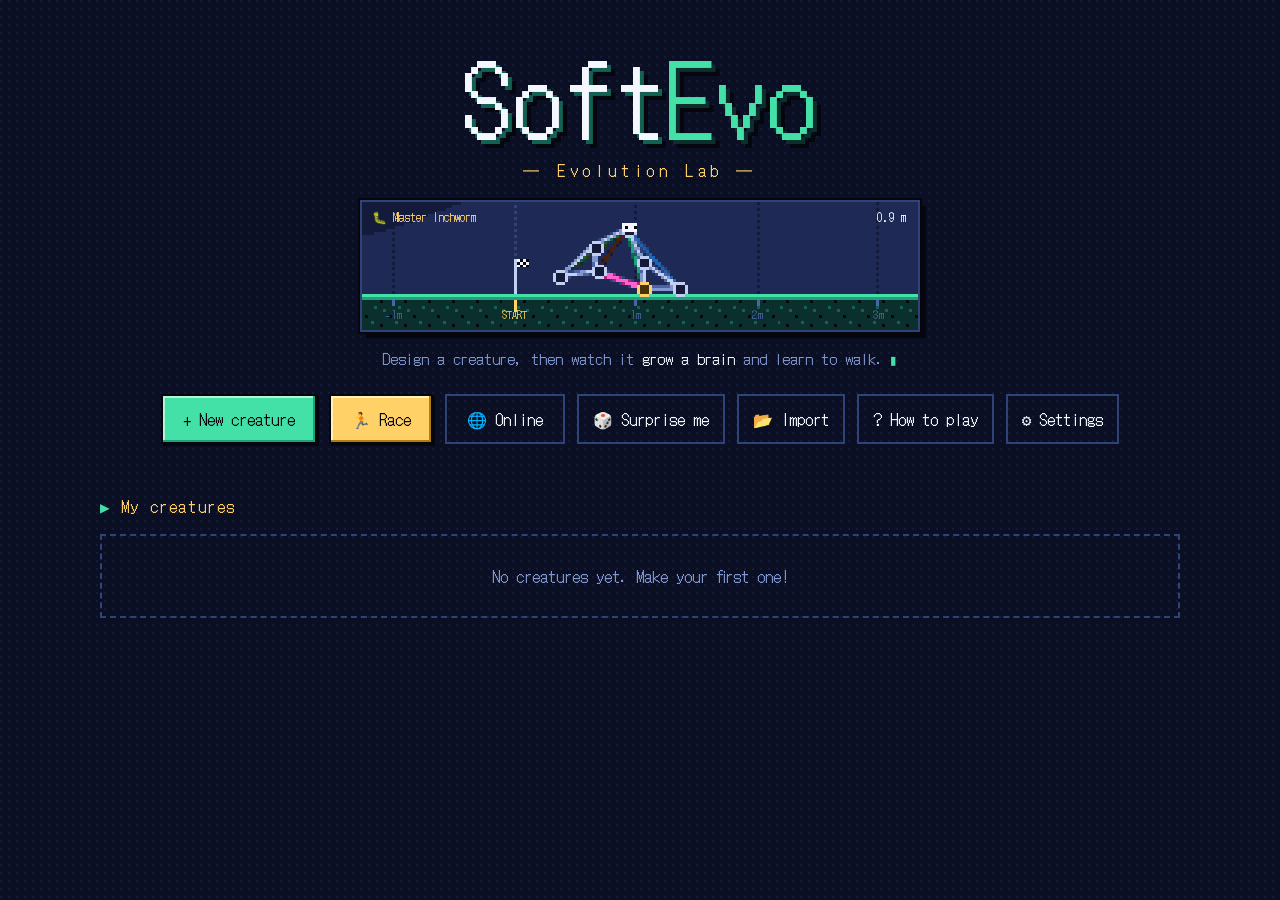
==== commit c9359ee1: "英語版を追加: 設定で英語 / 日本語を切り替え (デフォルトは英語) - js/i18n.js: 言語はページを開いた時に決まる (?lang= → 保存した設定 → 英語)。tr('日本語', '" ====
--- a/index.html
+++ b/index.html
@@ -1,18 +1,21 @@
 <!DOCTYPE html>
-<html lang="ja">
+<html lang="en">
 <head>
 <meta charset="UTF-8">
 <meta name="viewport" content="width=device-width, initial-scale=1.0, viewport-fit=cover">
 <meta name="apple-mobile-web-app-capable" content="yes">
 <meta name="apple-mobile-web-app-status-bar-style" content="black">
 <meta name="theme-color" content="#0b0f24">
-<meta name="description" content="自分で設計した軟体生物が、ニューラルネットワークの脳を進化させて歩き出すまでを観察するシミュレータ">
-<title>SoftEvo — 進化観察ラボ</title>
+<meta name="description" content="自分で設計した軟体生物が、ニューラルネットワークの脳を進化させて歩き出すまでを観察するシミュレータ / Design a soft-bodied creature and watch its neural-network brain evolve until it walks.">
+<title data-en="Softevo — Evolution Lab">SoftEvo — 進化観察ラボ</title>
 <link rel="manifest" href="manifest.json">
 <link rel="icon" href="icons/icon-192.png">
 <link rel="apple-touch-icon" href="icons/icon-192.png">
 <link rel="stylesheet" href="fonts/dotgothic16.css">
 <link rel="stylesheet" href="style.css">
+<!-- 英語のときは、文言を差し替えるまで画面を隠す (日本語が一瞬見えないように) -->
+<script>try{var q=new URLSearchParams(location.search).get('lang'),s=null;try{s=localStorage.getItem('softevo/lang')}catch(e){}var l=q==='en'||q==='ja'?q:s==='en'||s==='ja'?s:'en';document.documentElement.lang=l;if(l==='en')document.documentElement.classList.add('i18n-wait')}catch(e){}</script>
+<style>.i18n-wait body{visibility:hidden}</style>
 </head>
 <body data-screen="home">
 
@@ -20,21 +23,22 @@
 <div id="screen-home" class="screen active">
   <header class="hero">
     <h1 class="logo" aria-label="SoftEvo">Soft<span>Evo</span></h1>
-    <p class="logo-sub">― 進化観察ラボ ―</p>
+    <p class="logo-sub" data-en="― Evolution Lab ―">― 進化観察ラボ ―</p>
     <div class="home-demo"><canvas id="home-demo" aria-hidden="true"></canvas></div>
-    <p class="tagline">あなたが設計した生き物が、<b>脳を育てて</b>歩き出すまでを観察する。<span class="cursor">▮</span></p>
+    <p class="tagline" data-en-html="Design a creature, then watch it <b>grow a brain</b> and learn to walk.<span class=&quot;cursor&quot;>▮</span>">あなたが設計した生き物が、<b>脳を育てて</b>歩き出すまでを観察する。<span class="cursor">▮</span></p>
     <div class="hero-actions">
-      <button id="btn-new" class="btn primary big">＋ 新しい生物をつくる</button>
-      <button id="btn-arena" class="btn gold big">🏃 かけっこ</button>
-      <button id="btn-online" class="btn ghost big">🌐 オンライン</button>
-      <button id="btn-quick" class="btn ghost">🎲 おまかせで始める</button>
-      <button id="btn-import" class="btn ghost">📂 読み込み</button>
-      <button id="btn-help" class="btn ghost">？ 遊び方</button>
+      <button id="btn-new" class="btn primary big" data-en="+ New creature">＋ 新しい生物をつくる</button>
+      <button id="btn-arena" class="btn gold big" data-en="🏃 Race">🏃 かけっこ</button>
+      <button id="btn-online" class="btn ghost big" data-en="🌐 Online">🌐 オンライン</button>
+      <button id="btn-quick" class="btn ghost" data-en="🎲 Surprise me">🎲 おまかせで始める</button>
+      <button id="btn-import" class="btn ghost" data-en="📂 Import">📂 読み込み</button>
+      <button id="btn-help" class="btn ghost" data-en="? How to play">？ 遊び方</button>
+      <button id="btn-settings" class="btn ghost" data-en="⚙ Settings">⚙ 設定</button>
     </div>
   </header>
   <section class="home-list">
-    <h2>マイ生物</h2>
-    <p id="home-empty" class="empty">まだ生物がいません。最初の1体をつくってみよう。</p>
+    <h2 data-en="My creatures">マイ生物</h2>
+    <p id="home-empty" class="empty" data-en="No creatures yet. Make your first one!">まだ生物がいません。最初の1体をつくってみよう。</p>
     <div id="run-list" class="run-grid"></div>
   </section>
 </div>
@@ -42,25 +46,25 @@
 <!-- ═══════════════ 設計 ═══════════════ -->
 <div id="screen-build" class="screen">
   <header class="build-top">
-    <button id="build-home" class="icon-btn" title="ホームへ">←</button>
-    <input id="creature-name" maxlength="16" placeholder="名前" aria-label="生物の名前">
+    <button id="build-home" class="icon-btn" title="ホームへ" data-en-title="Home">←</button>
+    <input id="creature-name" maxlength="16" placeholder="名前" aria-label="生物の名前" data-en-ph="Name" data-en-aria="Creature name">
     <div class="tool-group" id="tools">
-      <button data-tool="node" class="tool active" title="ノード (1)"><i class="ti ti-node"></i>ノード</button>
-      <button data-tool="bone" class="tool" title="骨 (2)"><i class="ti ti-bone"></i>骨</button>
-      <button data-tool="muscle" class="tool" title="筋肉 (3)"><i class="ti ti-muscle"></i>筋肉</button>
-      <button data-tool="erase" class="tool" title="消す (4)"><i class="ti">✕</i>消す</button>
+      <button data-tool="node" class="tool active" title="ノード (1)" data-en-title="Node (1)"><i class="ti ti-node"></i><span data-en="Node">ノード</span></button>
+      <button data-tool="bone" class="tool" title="骨 (2)" data-en-title="Bone (2)"><i class="ti ti-bone"></i><span data-en="Bone">骨</span></button>
+      <button data-tool="muscle" class="tool" title="筋肉 (3)" data-en-title="Muscle (3)"><i class="ti ti-muscle"></i><span data-en="Muscle">筋肉</span></button>
+      <button data-tool="erase" class="tool" title="消す (4)" data-en-title="Erase (4)"><i class="ti">✕</i><span data-en="Erase">消す</span></button>
     </div>
     <div class="tool-group">
-      <button id="btn-mirror" class="tool toggle active" title="左右対称">⇋<span class="lbl"> 対称</span></button>
-      <button id="btn-undo" class="tool" title="元に戻す">↶</button>
-      <button id="btn-redo" class="tool" title="やり直し">↷</button>
-      <button id="btn-fit" class="tool" title="全体表示">⤢</button>
-      <button id="btn-clear" class="tool" title="全消去">🗑</button>
+      <button id="btn-mirror" class="tool toggle active" title="左右対称" data-en-title="Mirror">⇋<span class="lbl" data-en=" Mirror"> 対称</span></button>
+      <button id="btn-undo" class="tool" title="元に戻す" data-en-title="Undo">↶</button>
+      <button id="btn-redo" class="tool" title="やり直し" data-en-title="Redo">↷</button>
+      <button id="btn-fit" class="tool" title="全体表示" data-en-title="Fit to view">⤢</button>
+      <button id="btn-clear" class="tool" title="全消去" data-en-title="Clear all">🗑</button>
     </div>
   </header>
   <main class="build-main">
     <canvas id="build-canvas"></canvas>
-    <div id="presets" class="presets"><span class="presets-label">プリセット</span></div>
+    <div id="presets" class="presets"><span class="presets-label" data-en="Presets">プリセット</span></div>
     <div id="build-hint" class="hint"></div>
   </main>
   <footer class="build-bottom">
@@ -69,37 +73,37 @@
       <div id="build-error" class="build-error"></div>
     </div>
     <details id="build-settings">
-      <summary>⚙ 進化の設定</summary>
+      <summary data-en="⚙ Evolution settings">⚙ 進化の設定</summary>
       <div id="build-settings-body" class="settings-body"></div>
     </details>
-    <button id="btn-preview" class="btn ghost">🫨 試運転</button>
-    <button id="btn-evolve" class="btn primary big">▶ 進化スタート</button>
+    <button id="btn-preview" class="btn ghost" data-en="🫨 Test drive">🫨 試運転</button>
+    <button id="btn-evolve" class="btn primary big" data-en="▶ Start evolving">▶ 進化スタート</button>
   </footer>
 </div>
 
 <!-- ═══════════════ 進化ラボ ═══════════════ -->
 <div id="screen-lab" class="screen">
   <header class="lab-top">
-    <button id="lab-home" class="icon-btn" title="保存してホームへ">🏠</button>
+    <button id="lab-home" class="icon-btn" title="保存してホームへ" data-en-title="Save and go home">🏠</button>
     <div class="lab-title"><span id="lab-name"></span><small id="lab-sub"></small></div>
     <div class="lab-stats">
-      <div class="stat"><b id="st-gen">0</b><small>世代</small></div>
-      <div class="stat gold"><b id="st-best">—</b><small id="st-best-label">最高記録</small></div>
-      <div class="stat"><b id="st-rate">—</b><small>世代/分</small></div>
-    </div>
-    <div class="seg" id="evo-mode" role="group" aria-label="進化の速さ">
-      <button data-mode="pause" title="一時停止 (Space)"><svg width="12" height="12" viewBox="0 0 12 12" aria-label="一時停止"><rect x="2" y="1" width="3" height="10" rx="1" fill="currentColor"/><rect x="7" y="1" width="3" height="10" rx="1" fill="currentColor"/></svg></button>
-      <button data-mode="watch" class="active" title="1世代ずつ再生と同期">▶<span class="lbl"> 観察</span></button>
-      <button data-mode="fast" title="裏で全力で進化">⏩<span class="lbl"> 高速</span></button>
-    </div>
-    <button id="lab-save" class="icon-btn" title="保存">💾</button>
+      <div class="stat"><b id="st-gen">0</b><small data-en="gen">世代</small></div>
+      <div class="stat gold"><b id="st-best">—</b><small id="st-best-label" data-en="best">最高記録</small></div>
+      <div class="stat"><b id="st-rate">—</b><small data-en="gen/min">世代/分</small></div>
+    </div>
+    <div class="seg" id="evo-mode" role="group" aria-label="進化の速さ" data-en-aria="Evolution speed">
+      <button data-mode="pause" title="一時停止 (Space)" data-en-title="Pause (Space)"><svg width="12" height="12" viewBox="0 0 12 12" aria-label="一時停止" data-en-aria="Pause"><rect x="2" y="1" width="3" height="10" rx="1" fill="currentColor"/><rect x="7" y="1" width="3" height="10" rx="1" fill="currentColor"/></svg></button>
+      <button data-mode="watch" class="active" title="1世代ずつ再生と同期" data-en-title="One generation per replay">▶<span class="lbl" data-en=" Watch"> 観察</span></button>
+      <button data-mode="fast" title="裏で全力で進化" data-en-title="Evolve at full speed in the background">⏩<span class="lbl" data-en=" Fast"> 高速</span></button>
+    </div>
+    <button id="lab-save" class="icon-btn" title="保存" data-en-title="Save">💾</button>
     <div class="menu-wrap">
-      <button id="lab-menu" class="icon-btn" title="メニュー">⋯</button>
+      <button id="lab-menu" class="icon-btn" title="メニュー" data-en-title="Menu">⋯</button>
       <div id="lab-menu-pop" class="menu hidden">
-        <button id="m-rename">✎ 名前を変更</button>
-        <button id="m-edit">🔧 この体を改造して新しい実験</button>
-        <button id="m-export">⤓ ファイルに書き出し</button>
-        <button id="m-help">？ 遊び方</button>
+        <button id="m-rename" data-en="✎ Rename">✎ 名前を変更</button>
+        <button id="m-edit" data-en="🔧 Modify this body in a new experiment">🔧 この体を改造して新しい実験</button>
+        <button id="m-export" data-en="⤓ Export to file">⤓ ファイルに書き出し</button>
+        <button id="m-help" data-en="? How to play">？ 遊び方</button>
       </div>
     </div>
   </header>
@@ -110,42 +114,42 @@
       <div class="th-stage">
         <canvas id="theater"></canvas>
         <div class="th-caption">
-          <div><span id="th-title">進化の準備中…</span> <span id="th-chip" class="chip hidden"></span></div>
+          <div><span id="th-title" data-en="Getting ready to evolve…">進化の準備中…</span> <span id="th-chip" class="chip hidden"></span></div>
           <small id="th-sub"></small>
           <button id="th-latest" class="latest-btn hidden"></button>
         </div>
         <div id="event-feed" class="event-feed"></div>
         <div id="th-result" class="th-result"></div>
-        <div id="knock-badge" class="knock-badge hidden"><span></span><button>元に戻す</button></div>
+        <div id="knock-badge" class="knock-badge hidden"><span></span><button data-en="Undo">元に戻す</button></div>
         <div class="th-progress"><div id="th-bar"></div></div>
       </div>
       <div class="th-controls">
         <div class="seg small" id="view-mode">
-          <button data-view="live" class="active" title="常に最新のチャンピオン">最新</button>
-          <button data-view="pinned" title="推移グラフや物語で選んだ世代をくり返す">選択</button>
-          <button data-view="parade" title="節目の世代を並べて同時に走らせる">パレード</button>
+          <button data-view="live" class="active" title="常に最新のチャンピオン" data-en-title="Always the latest champion" data-en="Latest">最新</button>
+          <button data-view="pinned" title="推移グラフや物語で選んだ世代をくり返す" data-en-title="Replay the generation picked in the chart or story" data-en="Picked">選択</button>
+          <button data-view="parade" title="節目の世代を並べて同時に走らせる" data-en-title="Run milestone generations side by side" data-en="Parade">パレード</button>
         </div>
         <div class="seg small" id="play-speed">
-          <button data-speed="0.25" title="スロー">¼×</button>
+          <button data-speed="0.25" title="スロー" data-en-title="Slow">¼×</button>
           <button data-speed="1" class="active">1×</button>
           <button data-speed="2">2×</button>
           <button data-speed="4">4×</button>
         </div>
-        <button id="btn-ghosts" class="tool small toggle active" title="同世代のライバルを表示">👻</button>
-        <button id="btn-replay" class="tool small" title="最初から再生">↺</button>
+        <button id="btn-ghosts" class="tool small toggle active" title="同世代のライバルを表示" data-en-title="Show rivals from the same generation">👻</button>
+        <button id="btn-replay" class="tool small" title="最初から再生" data-en-title="Replay from the start">↺</button>
       </div>
     </section>
 
     <section class="panel brain-panel">
       <div class="panel-head">
-        <h3>🧠 脳</h3>
+        <h3 data-en="🧠 Brain">🧠 脳</h3>
         <small id="brain-sub"></small>
         <div class="seg small" id="brain-mode">
-          <button data-bm="activity" class="active">活動</button>
-          <button data-bm="weights">重み</button>
-          <button data-bm="mutation">変異</button>
-        </div>
-        <button id="brain-expand" class="tool small" title="拡大">⤢</button>
+          <button data-bm="activity" class="active" data-en="Activity">活動</button>
+          <button data-bm="weights" data-en="Weights">重み</button>
+          <button data-bm="mutation" data-en="Mutation">変異</button>
+        </div>
+        <button id="brain-expand" class="tool small" title="拡大" data-en-title="Expand">⤢</button>
       </div>
       <div class="brain-wrap">
         <canvas id="brain"></canvas>
@@ -154,7 +158,7 @@
           <canvas id="nc-spark"></canvas>
           <p id="nc-desc"></p>
           <div id="nc-links" class="nc-links"></div>
-          <button id="nc-knock" class="btn small danger-outline">🔪 ノックアウト</button>
+          <button id="nc-knock" class="btn small danger-outline" data-en="🔪 Knock out">🔪 ノックアウト</button>
         </div>
       </div>
       <div id="brain-note" class="panel-note"></div>
@@ -162,11 +166,11 @@
 
     <section class="panel tabs-panel">
       <nav class="tabs">
-        <button data-tab="timeline" class="active">📈<span> 推移</span></button>
-        <button data-tab="gait">🎼<span> 歩容</span></button>
-        <button data-tab="clades">🌳<span> 系統</span></button>
-        <button data-tab="journal">📜<span> 物語</span></button>
-        <button data-tab="env">🌍<span> 環境</span></button>
+        <button data-tab="timeline" class="active">📈<span data-en=" Progress"> 推移</span></button>
+        <button data-tab="gait">🎼<span data-en=" Gait"> 歩容</span></button>
+        <button data-tab="clades">🌳<span data-en=" Lineages"> 系統</span></button>
+        <button data-tab="journal">📜<span data-en=" Story"> 物語</span></button>
+        <button data-tab="env">🌍<span data-en=" World"> 環境</span></button>
       </nav>
       <div class="tab-body">
         <div data-pane="timeline" class="pane active"><canvas id="timeline"></canvas></div>
@@ -182,8 +186,8 @@
 <!-- ═══════════════ かけっこ ═══════════════ -->
 <div id="screen-arena" class="screen">
   <header class="lab-top arena-top">
-    <button id="arena-home" class="icon-btn" title="ホームへ">←</button>
-    <div class="lab-title"><span>🏃 かけっこ</span><small id="arena-desc">同じ条件で横一列に並んで走る。体の設計と脳の完成度がそのまま出る。最大6体</small></div>
+    <button id="arena-home" class="icon-btn" title="ホームへ" data-en-title="Home">←</button>
+    <div class="lab-title"><span data-en="🏃 Race">🏃 かけっこ</span><small id="arena-desc" data-en="Line up side by side under the same conditions. Body design and brain show as they are. Up to 6.">同じ条件で横一列に並んで走る。体の設計と脳の完成度がそのまま出る。最大6体</small></div>
   </header>
   <main class="arena-grid">
     <section class="panel arena-stage">
@@ -191,18 +195,18 @@
         <canvas id="arena-canvas"></canvas>
       </div>
       <div class="arena-controls">
-        <button id="arena-start" class="btn primary">▶ スタート</button>
+        <button id="arena-start" class="btn primary" data-en="▶ Start">▶ スタート</button>
         <div class="seg small" id="arena-speed">
-          <button data-speed="0.25" title="スロー">¼×</button>
+          <button data-speed="0.25" title="スロー" data-en-title="Slow">¼×</button>
           <button data-speed="1" class="active">1×</button>
           <button data-speed="2">2×</button>
           <button data-speed="4">4×</button>
         </div>
-        <button id="arena-ghosts" class="tool small toggle active" title="ほかのレーンの生物をゴーストで重ねる">👻</button>
+        <button id="arena-ghosts" class="tool small toggle active" title="ほかのレーンの生物をゴーストで重ねる" data-en-title="Overlay the other lanes as ghosts">👻</button>
       </div>
     </section>
     <section class="panel arena-side">
-      <div class="panel-head"><h3>出場者</h3></div>
+      <div class="panel-head"><h3 data-en="Racers">出場者</h3></div>
       <div class="arena-side-body">
         <div id="arena-entrants" class="entrants"></div>
         <div id="arena-options"></div>
@@ -215,10 +219,10 @@
 <!-- ═══════════════ オンライン ═══════════════ -->
 <div id="screen-online" class="screen">
   <header class="lab-top online-top">
-    <button id="online-home" class="icon-btn" title="ホームへ">←</button>
-    <div class="lab-title"><span>🌐 オンライン</span><small>生物を公開して、みんなで一緒に走る</small></div>
+    <button id="online-home" class="icon-btn" title="ホームへ" data-en-title="Home">←</button>
+    <div class="lab-title"><span data-en="🌐 Online">🌐 オンライン</span><small data-en="Publish your creature and race together">生物を公開して、みんなで一緒に走る</small></div>
     <button id="online-name" class="btn ghost small"></button>
-    <button id="online-refresh" class="icon-btn" title="更新">↻</button>
+    <button id="online-refresh" class="icon-btn" title="更新" data-en-title="Refresh">↻</button>
   </header>
   <main id="online-body" class="online-body"></main>
 </div>
